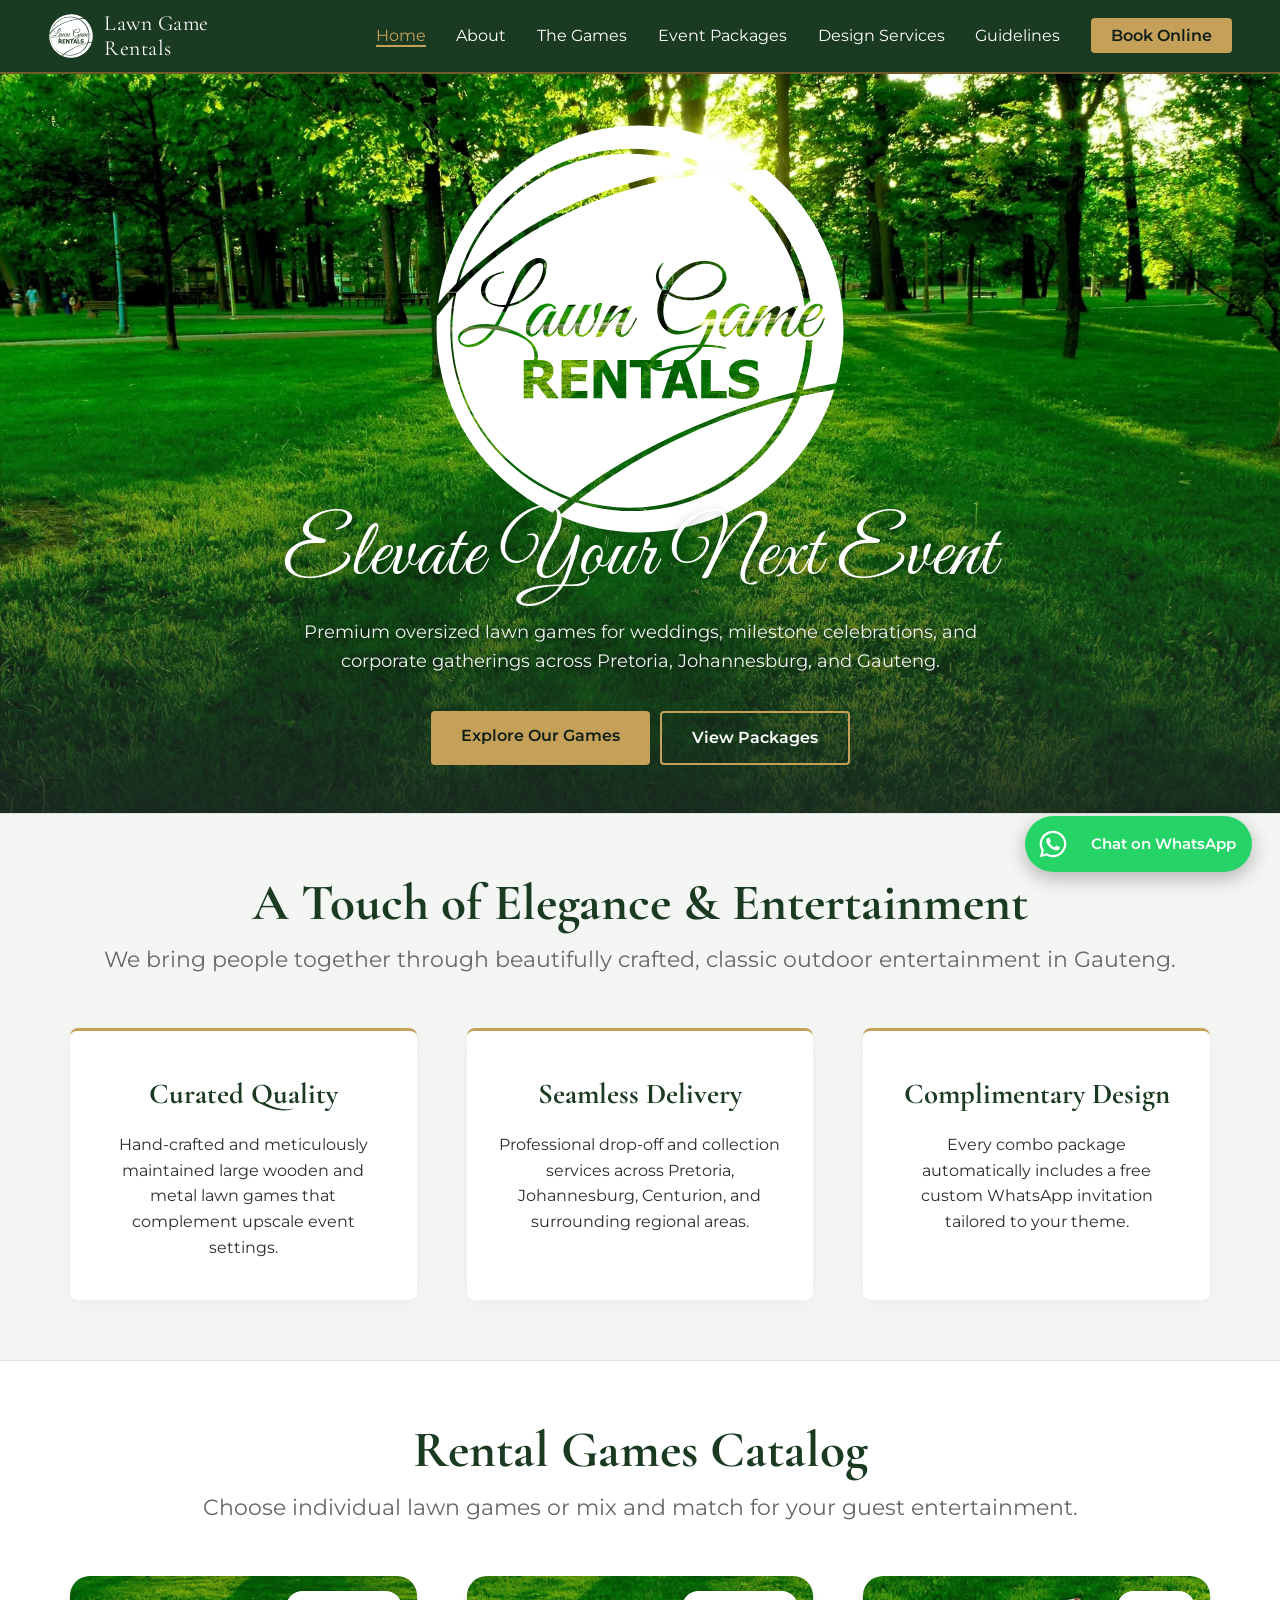
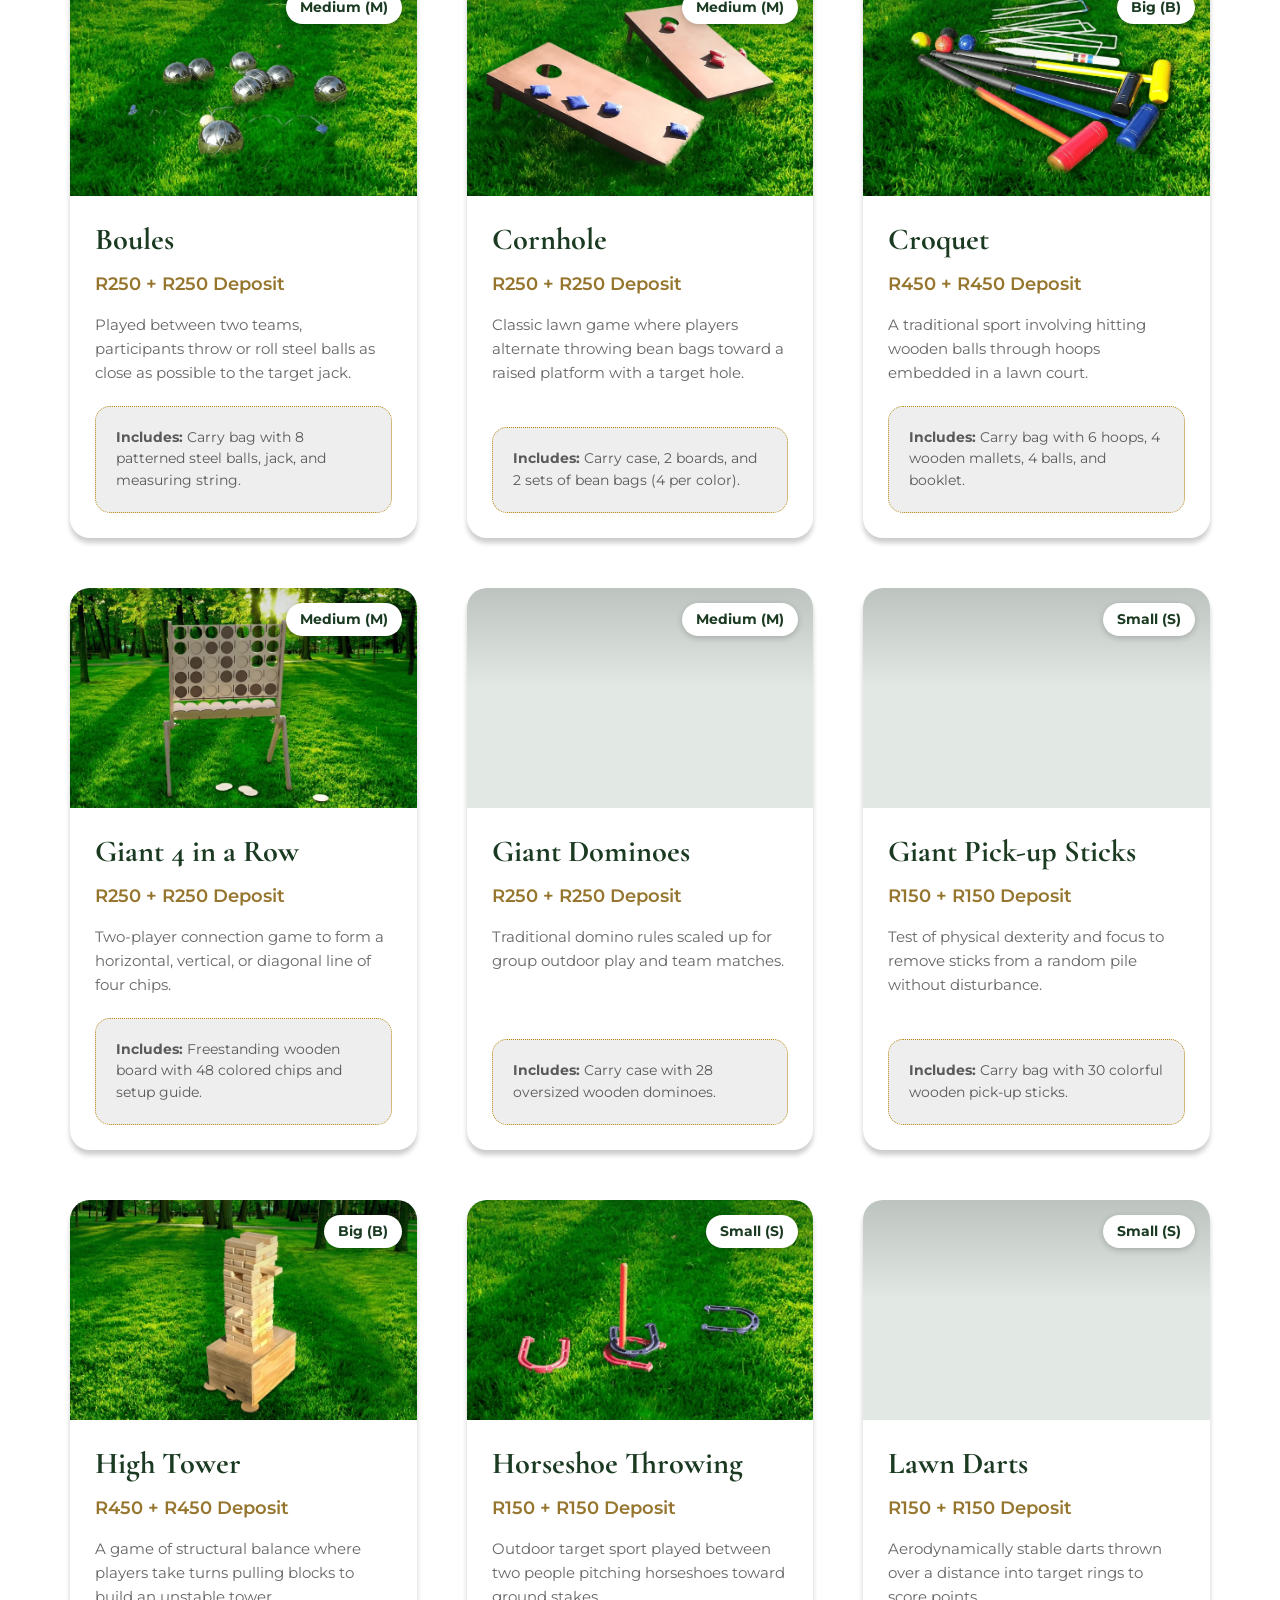
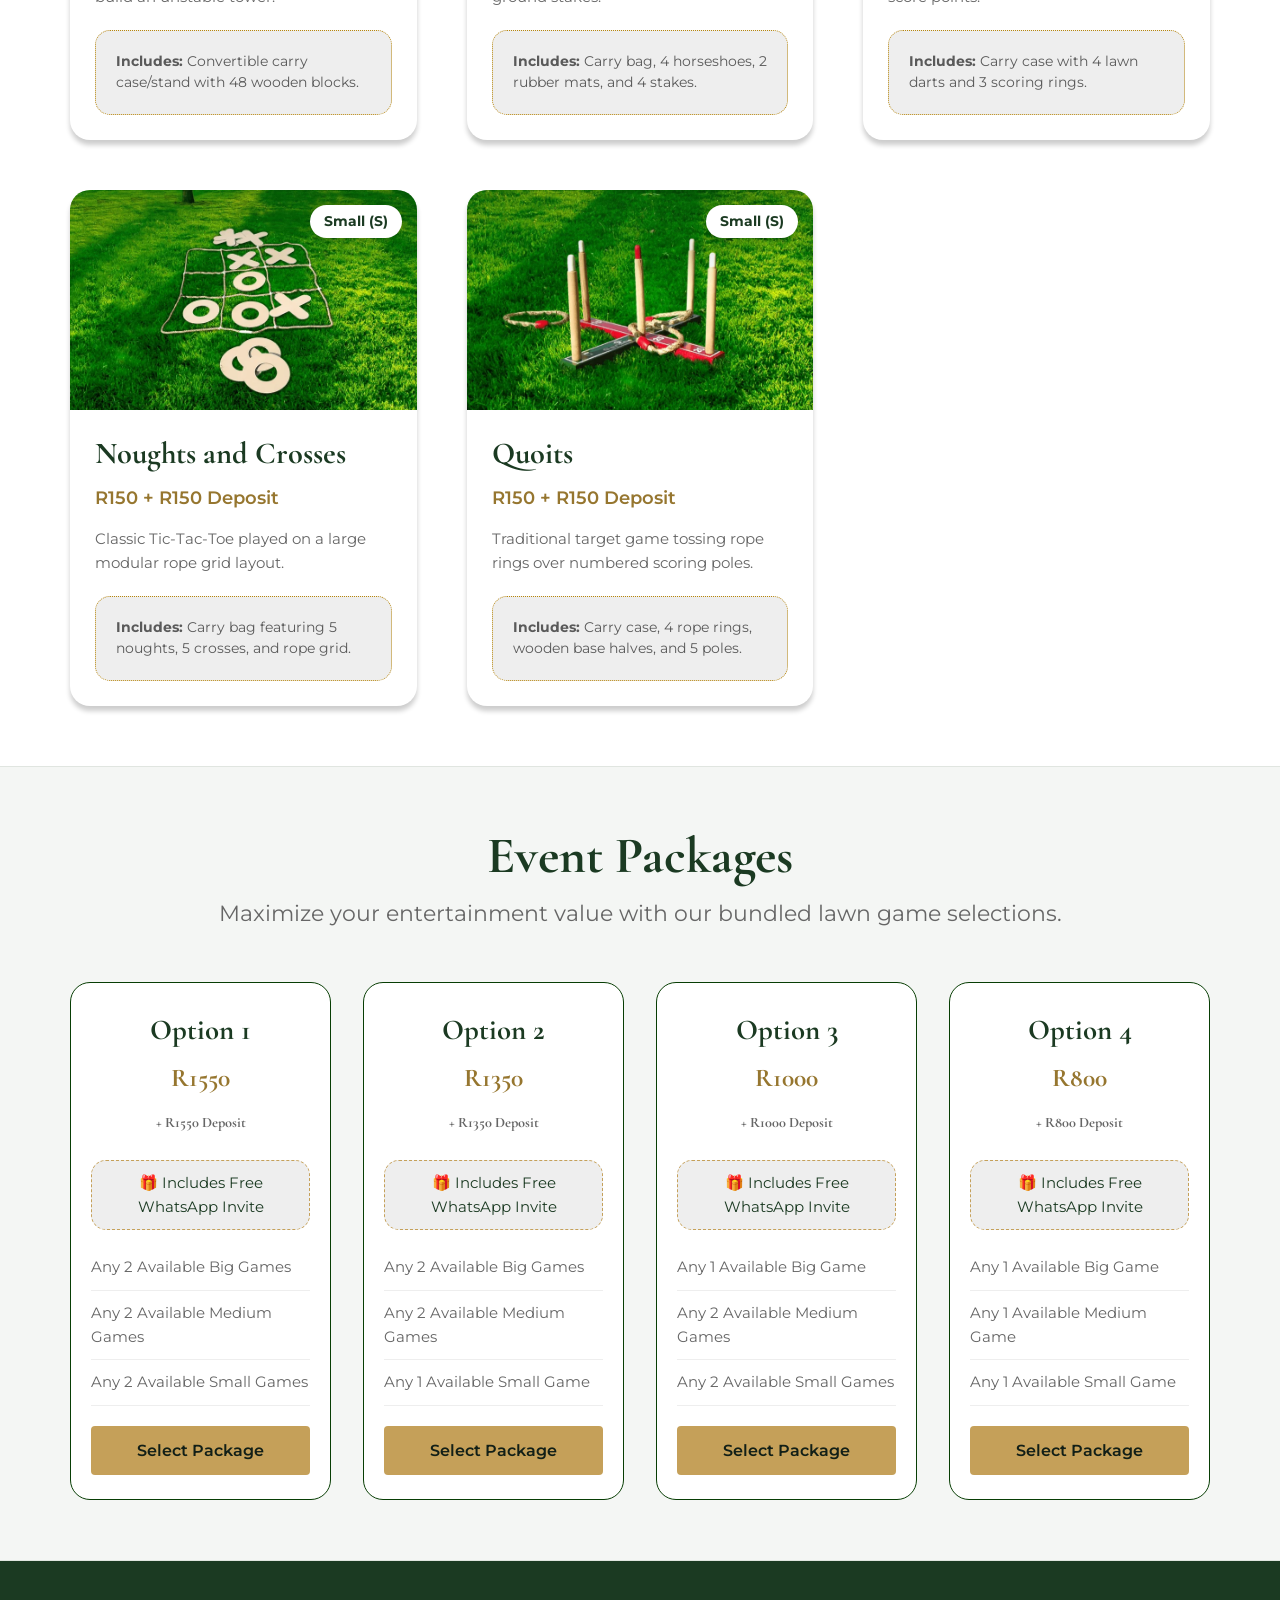
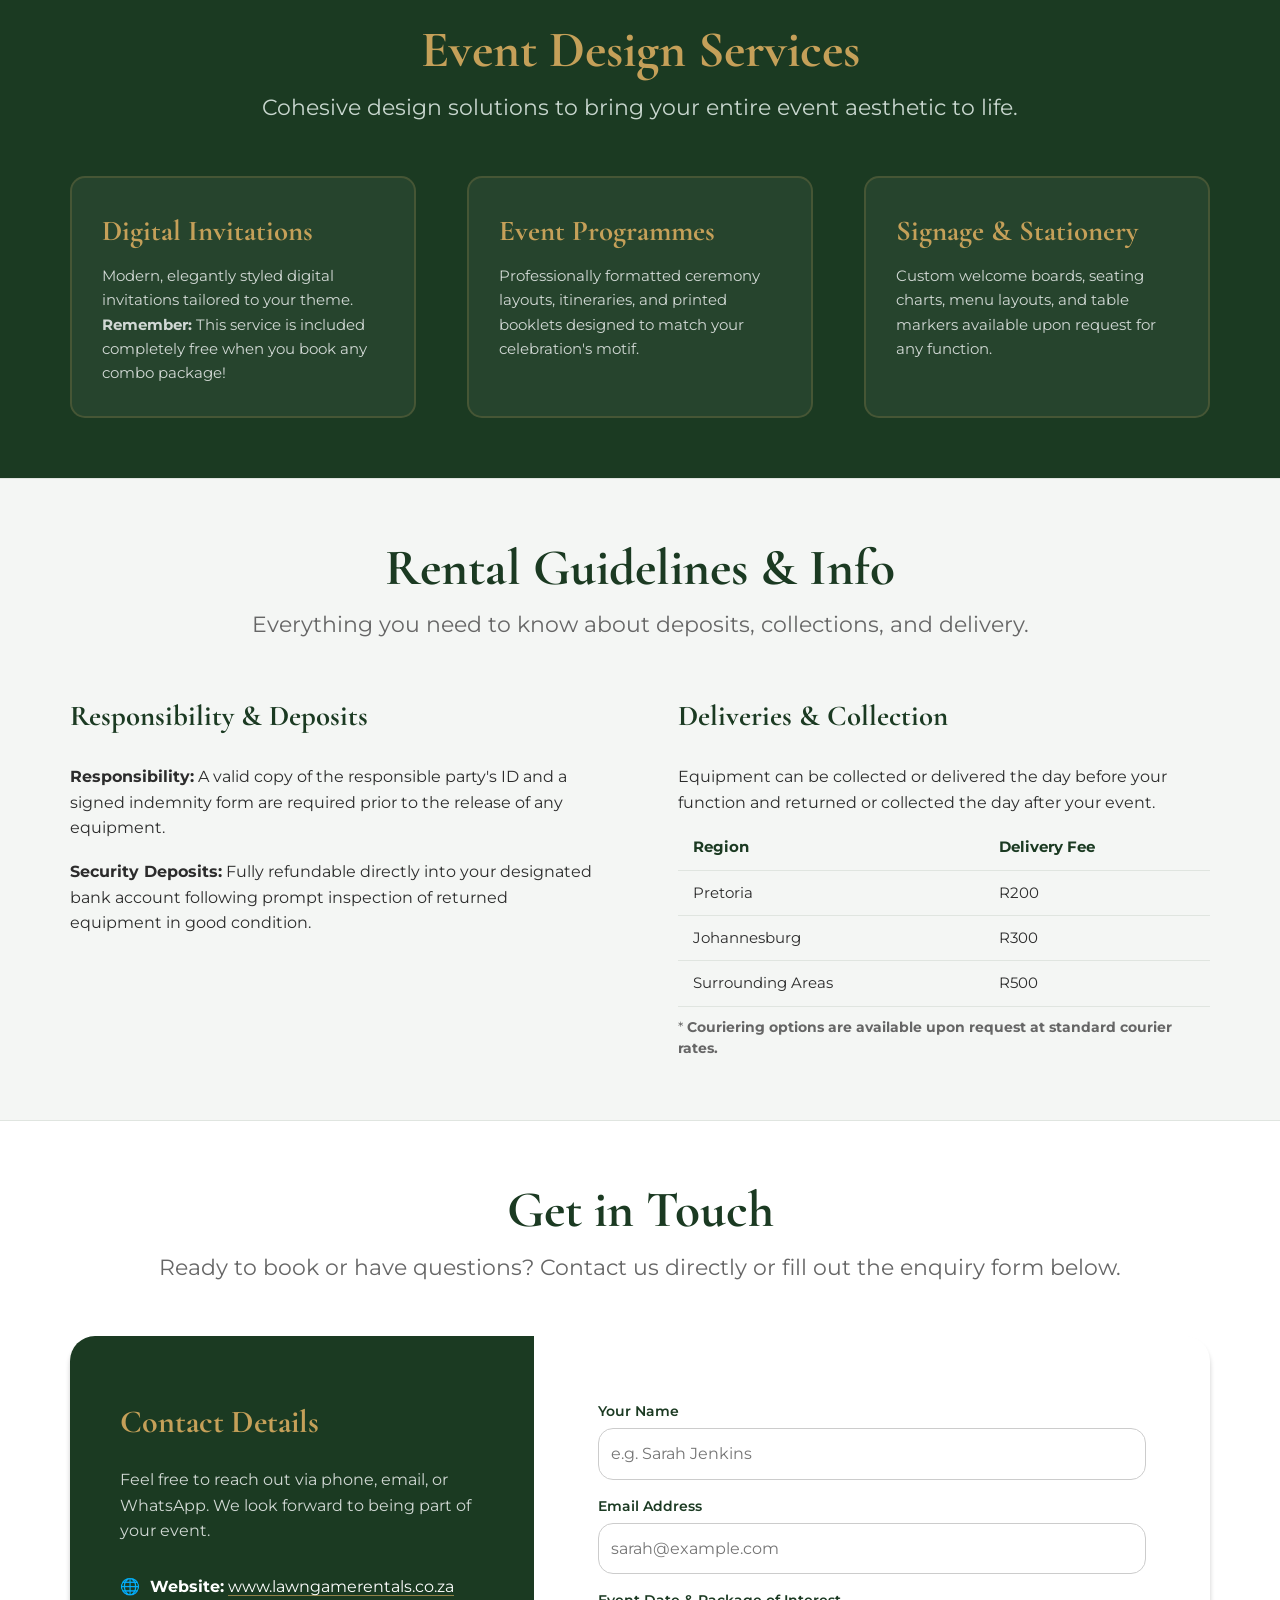
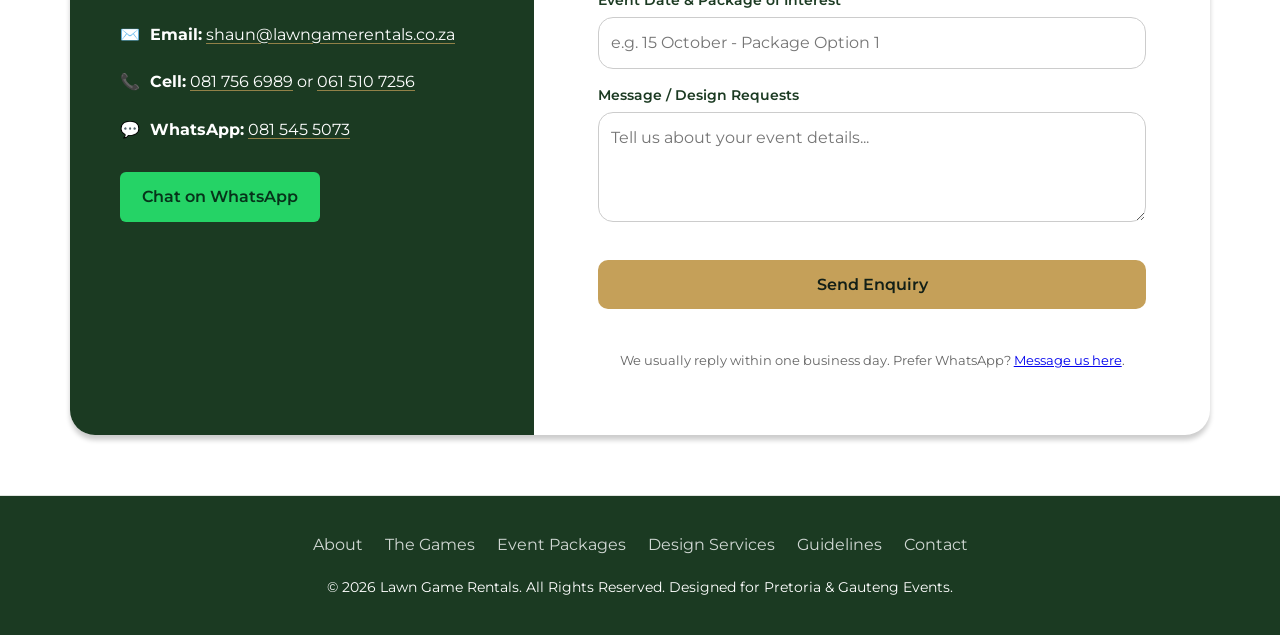
==== index.html @ 931099b4 "Add floating WhatsApp button Fixed to the bottom-right with a label on wider screens and icon-only u" ====
<!doctype html>
<html lang="en-ZA">
<head>
<meta charset="utf-8">
<meta name="viewport" content="width=device-width, initial-scale=1">
<title>Lawn Game Rentals Pretoria and Johannesburg | Giant Lawn Games for Events</title>
<meta name="description" content="Rent premium oversized lawn games, giant 4-in-a-row, cornhole, croquet and more for weddings, parties, and corporate events across Pretoria, Johannesburg, and Gauteng.">
<meta name="theme-color" content="#1B3A22">
<link rel="canonical" href="https://www.lawngamerentals.co.za/">
<link rel="icon" href="images/logolgrw.svg" type="image/svg+xml">
<link rel="apple-touch-icon" href="images/logolgrw.svg">

<!-- Social sharing -->
<meta property="og:type" content="website">
<meta property="og:site_name" content="Lawn Game Rentals">
<meta property="og:title" content="Lawn Game Rentals Pretoria &amp; Johannesburg | Giant Lawn Games for Events">
<meta property="og:description" content="Premium oversized lawn games for weddings, milestone celebrations, and corporate gatherings across Pretoria, Johannesburg, and Gauteng.">
<meta property="og:url" content="https://www.lawngamerentals.co.za/">
<meta property="og:image" content="https://www.lawngamerentals.co.za/images/bg_4.jpg">
<meta property="og:image:alt" content="Giant lawn games set up on a green lawn for an event">
<meta name="twitter:card" content="summary_large_image">

<!-- Google Analytics (GA4) -->
<link rel="preconnect" href="https://www.googletagmanager.com">
<script async src="https://www.googletagmanager.com/gtag/js?id=G-RYKGCGCEJ1"></script>
<script>
  window.dataLayer = window.dataLayer || [];
  function gtag(){ dataLayer.push(arguments); }
  gtag('js', new Date());
  gtag('config', 'G-RYKGCGCEJ1');
</script>

<!-- Google Fonts for High-End Typography -->
<link rel="preconnect" href="https://fonts.googleapis.com">
<link rel="preconnect" href="https://fonts.gstatic.com" crossorigin>
<link href="https://fonts.googleapis.com/css2?family=Cormorant+Garamond:ital,wght@0,500;0,600;0,700;1,400&family=Great+Vibes&family=Montserrat:wght@300;400;500;600&display=swap" rel="stylesheet">

<style>
  /* --- RESET --- */
  *, *::before, *::after { box-sizing: border-box; }
  html, body, h1, h2, h3, h4, p, ul, li, figure, form { margin: 0; padding: 0; }
  ul { list-style: none; }
  img, svg { display: block; max-width: 100%; }
  button, input, textarea { font: inherit; }

  :root {
    --primary-dark: #121F17;
    --forest-green: #1B3A22;
    --sage-accent: #2C4035;
    --gold-accent: #C5A059;
    --gold-hover: #D4AF37;
    --soft-grey: #EEEEEE;
    --light-bg: #F4F6F4;
    --white: #FFFFFF;
    --text-main: #2C2C2C;
    --text-muted: #666666;
    --header-h: 76px;
    --gutter: clamp(16px, 4vw, 48px);
  }

  html {
    scroll-behavior: smooth;
    /* Fallback for browsers that honour scroll-padding but not scroll-margin */
    scroll-padding-top: calc(var(--header-h) + 16px);
  }

  body {
    font-family: 'Montserrat', sans-serif;
    color: var(--text-main);
    background-color: var(--light-bg);
    line-height: 1.6;
    overflow-x: hidden;
  }

  h1, h2, h3, h4, .logo-text {
    font-family: 'Cormorant Garamond', serif;
  }

  /* Anchor targets clear the sticky header */
  section[id] { scroll-margin-top: calc(var(--header-h) + 16px); }

  :focus-visible {
    outline: 3px solid var(--gold-hover);
    outline-offset: 3px;
    border-radius: 3px;
  }

  .skip-link {
    position: absolute;
    left: 8px;
    top: -60px;
    z-index: 2000;
    background: var(--gold-accent);
    color: var(--primary-dark);
    padding: 10px 18px;
    border-radius: 0 0 6px 6px;
    font-weight: 600;
    text-decoration: none;
    transition: top 0.2s ease;
  }
  .skip-link:focus { top: 0; }

  .visually-hidden {
    position: absolute;
    width: 1px; height: 1px;
    padding: 0; margin: -1px;
    overflow: hidden;
    clip: rect(0 0 0 0);
    white-space: nowrap;
    border: 0;
  }

  /* --- HEADER & NAVIGATION --- */
  header {
    background-color: var(--forest-green);
    color: var(--white);
    padding: 0.7rem var(--gutter);
    display: flex;
    justify-content: space-between;
    align-items: center;
    gap: 20px;
    position: sticky;
    top: 0;
    z-index: 1000;
    border-bottom: 2px solid rgba(197, 125, 50, 0.5);
  }

  .brand {
    display: flex;
    align-items: center;
    gap: 10px;
    text-decoration: none;
    color: var(--white);
    flex-shrink: 0;
  }

  .brand img { height: 46px; width: auto; }

  .brand-name {
    font-family: 'Cormorant Garamond', serif;
    font-size: 1.35rem;
    line-height: 1.15;
    letter-spacing: 0.5px;
  }

  nav ul {
    display: flex;
    gap: clamp(16px, 2.4vw, 50px);
    align-items: center;
  }

  nav a {
    color: var(--white);
    text-decoration: none;
    font-size: clamp(0.95rem, 1.25vw, 1.3rem);
    font-weight: 400;
    transition: color 0.3s ease;
    white-space: nowrap;
  }

  nav a:hover { color: var(--gold-accent); }

  nav a[aria-current="true"] {
    color: var(--gold-accent);
    border-bottom: 2px solid var(--gold-accent);
  }

  .nav-cta {
    background-color: var(--gold-accent);
    color: var(--primary-dark) !important;
    padding: 8px 20px;
    border-radius: 4px;
    font-weight: 600 !important;
    transition: background 0.3s ease;
  }

  .nav-cta:hover { background-color: var(--gold-hover); }
  .nav-cta[aria-current="true"] { border-bottom: 0; }

  /* Hamburger */
  .nav-toggle {
    display: none;
    background: transparent;
    border: 1px solid rgba(255,255,255,0.35);
    border-radius: 6px;
    color: var(--white);
    width: 46px;
    height: 44px;
    align-items: center;
    justify-content: center;
    cursor: pointer;
    flex-shrink: 0;
  }

  .nav-toggle .bar {
    display: block;
    width: 22px;
    height: 2px;
    background: currentColor;
    position: relative;
    transition: background 0.2s ease;
  }

  .nav-toggle .bar::before,
  .nav-toggle .bar::after {
    content: '';
    position: absolute;
    left: 0;
    width: 22px;
    height: 2px;
    background: currentColor;
    transition: transform 0.25s ease, top 0.25s ease;
  }

  .nav-toggle .bar::before { top: -7px; }
  .nav-toggle .bar::after  { top: 7px; }

  .nav-toggle[aria-expanded="true"] .bar { background: transparent; }
  .nav-toggle[aria-expanded="true"] .bar::before { top: 0; transform: rotate(45deg); }
  .nav-toggle[aria-expanded="true"] .bar::after  { top: 0; transform: rotate(-45deg); }

  /* --- HERO SECTION --- */
  .hero {
    /* Older browsers take the first declaration; those that understand
       image-set() take the second and get the WebP. */
    background: linear-gradient(to bottom, rgba(27, 42, 34, 0) 40%, rgba(27, 42, 34, 0.9) 100%),
                url('images/bg_4.jpg') no-repeat center center/cover;
    background: linear-gradient(to bottom, rgba(27, 42, 34, 0) 40%, rgba(27, 42, 34, 0.9) 100%),
                image-set(url('images/bg_4.webp') type('image/webp'),
                          url('images/bg_4.jpg') type('image/jpeg')) no-repeat center center/cover;
    color: var(--white);
    text-align: center;
    padding: clamp(24px, 5vw, 40px) 20px clamp(36px, 5vw, 48px);
  }

  .hero-logo {
    width: min(430px, 74vw);
    height: auto;
    /* The logo art has built-in whitespace; pull the heading up only where
       there is room for it to overlap without colliding. */
    margin: 0 auto;
  }

  @media (min-width: 900px) {
    .hero-logo { margin-bottom: -34px; }
  }

  .hero h1 {
    font-family: 'Great Vibes', cursive;
    font-size: clamp(2.6rem, 8.5vw, 5rem);
    line-height: 1.15;
    margin-bottom: 15px;
    letter-spacing: 1px;
    color: #FFFFFF;
    font-weight: normal;
    text-shadow: 0 2px 10px rgba(0,0,0,0.3);
  }

  .hero p {
    font-size: clamp(1rem, 2.4vw, 1.15rem);
    max-width: 700px;
    margin: 0 auto 35px auto;
    font-weight: 400;
    color: #F0F4F1;
    text-shadow: 0 1px 6px rgba(0,0,0,0.4);
  }

  .hero-actions {
    display: flex;
    flex-wrap: wrap;
    justify-content: center;
    gap: 10px;
  }

  .btn {
    display: inline-block;
    background-color: var(--gold-accent);
    color: var(--primary-dark);
    padding: 12px 30px;
    text-decoration: none;
    font-weight: 600;
    border-radius: 4px;
    transition: all 0.3s ease;
    text-align: center;
  }

  .btn:hover {
    background-color: var(--gold-hover);
    transform: translateY(-2px);
  }

  .btn-outline {
    background-color: transparent;
    color: var(--white);
    border: 2px solid var(--gold-accent);
  }

  .btn-outline:hover {
    background-color: var(--gold-accent);
    color: var(--primary-dark);
  }

  /* --- CONTAINER & SECTIONS --- */
  .container {
    max-width: 1200px;
    margin: 0 auto;
    padding: clamp(36px, 6vw, 60px) clamp(18px, 4vw, 30px);
  }

  section { border-bottom: 1px solid #E0E5E0; }

  .section-title {
    text-align: center;
    font-size: clamp(2rem, 5.5vw, 3.2rem);
    line-height: 1.15;
    color: var(--forest-green);
    margin-bottom: 10px;
  }

  .section-subtitle {
    text-align: center;
    color: var(--text-muted);
    margin-bottom: clamp(30px, 5vw, 50px);
    font-size: clamp(1.05rem, 2.4vw, 1.4rem);
  }

  /* --- ABOUT / HIGHLIGHTS --- */
  .highlights-grid {
    display: grid;
    grid-template-columns: repeat(auto-fit, minmax(min(300px, 100%), 1fr));
    gap: clamp(24px, 4vw, 50px);
  }

  .highlight-card {
    background: var(--white);
    padding: clamp(28px, 4vw, 40px) clamp(20px, 3vw, 30px);
    border-radius: 8px;
    box-shadow: 0 4px 20px rgba(0,0,0,0.04);
    text-align: center;
    border-top: 3px solid var(--gold-accent);
  }

  .highlight-card h3 {
    font-size: clamp(1.5rem, 3.5vw, 1.8rem);
    margin-bottom: 15px;
    color: var(--forest-green);
  }

  /* --- GAMES CATALOG --- */
  .games-grid {
    display: grid;
    grid-template-columns: repeat(auto-fit, minmax(min(320px, 100%), 1fr));
    gap: clamp(24px, 4vw, 50px);
  }

  .game-card {
    background: var(--white);
    border-radius: 20px;
    overflow: hidden;
    box-shadow: 0 5px 5px rgba(2,2,2,0.2);
    display: flex;
    flex-direction: column;
    position: relative;
  }

  .game-img-placeholder {
    width: 100%;
    height: 220px;
    background-color: #E2E8E4;
    position: relative;
    overflow: hidden;
  }

  /* <picture> is inline by default, which would break the img's height:100%. */
  .game-img-placeholder picture {
    display: block;
    width: 100%;
    height: 100%;
  }

  .game-img-placeholder img {
    width: 100%;
    height: 100%;
    object-fit: cover;
  }

  .game-img-placeholder::after {
    content: '';
    position: absolute;
    inset: 0;
    background: linear-gradient(to bottom, rgba(18,31,23,0.18) 0%, rgba(18,31,23,0) 45%);
    pointer-events: none;
  }

  .size-tag {
    position: absolute;
    top: 15px;
    right: 15px;
    z-index: 2;
    background: var(--white);
    color: var(--forest-green);
    padding: 5px 14px;
    font-size: 0.9rem;
    font-weight: 700;
    border-radius: 20px;
    box-shadow: 0 2px 6px rgba(0,0,0,0.2);
  }

  .game-content {
    padding: 20px 25px 25px;
    display: flex;
    flex-direction: column;
    flex-grow: 1;
  }

  .game-content h3 {
    font-size: clamp(1.6rem, 4vw, 1.9rem);
    color: var(--forest-green);
    margin-bottom: 5px;
  }

  .game-price {
    color: #96762F;
    font-weight: 600;
    font-size: 1.1rem;
    margin-bottom: 15px;
  }

  .game-content p {
    font-size: 0.95rem;
    color: var(--text-muted);
    margin-bottom: 20px;
  }

  .game-includes {
    font-size: 0.85rem;
    background: var(--soft-grey);
    color: #5A5A5A;
    padding: 20px;
    border-radius: 15px;
    border: 1.5px dotted darkgoldenrod;
    margin-top: auto;
  }

  /* --- PACKAGES SECTION --- */
  .packages-grid {
    display: grid;
    /* Sized so all four options fit one row inside the 1200px container. */
    grid-template-columns: repeat(auto-fit, minmax(min(240px, 100%), 1fr));
    gap: clamp(20px, 2.5vw, 32px);
  }

  .package-card {
    background: var(--white);
    border: 1px solid #083E04;
    border-radius: 20px;
    padding: 24px 20px;
    text-align: center;
    transition: all 0.3s ease;
    display: flex;
    flex-direction: column;
  }

  .package-card:hover,
  .package-card:focus-within {
    border-color: var(--gold-accent);
    transform: translateY(-10px);
    box-shadow: 0 10px 30px rgba(0,0,0,0.08);
  }

  .package-card h3 {
    font-size: clamp(1.5rem, 3.5vw, 1.8rem);
    color: var(--forest-green);
    margin-bottom: 5px;
  }

  .package-price {
    font-size: 1.6rem;
    color: #96762F;
    font-weight: 700;
    margin-bottom: 20px;
    font-family: 'Cormorant Garamond', serif;
  }

  .package-card ul {
    margin-bottom: 20px;
    text-align: left;
    flex-grow: 1;
  }

  .package-card li {
    padding: 10px 0;
    border-bottom: 1px solid #EEEEEE;
    font-size: 0.95rem;
    color: var(--text-muted);
  }

  .package-bonus {
    background: #EEEEEE;
    border: 1px dashed var(--gold-accent);
    padding: 10px;
    font-size: 0.95rem;
    color: var(--forest-green);
    border-radius: 15px;
    margin-bottom: 15px;
  }

  /* --- DESIGN SERVICES SECTION --- */
  .design-section {
    background-color: var(--forest-green);
    color: var(--white);
    text-align: center;
  }

  .design-section .section-title { color: var(--gold-accent); }
  .design-section .section-subtitle { color: #C8D6CE; }

  .design-grid {
    display: grid;
    grid-template-columns: repeat(auto-fit, minmax(min(300px, 100%), 1fr));
    gap: clamp(24px, 4vw, 60px);
    text-align: left;
  }

  .design-box {
    background: rgba(255, 255, 255, 0.05);
    border: 2px solid rgba(197, 160, 89, 0.2);
    padding: clamp(22px, 3vw, 30px);
    border-radius: 15px;
  }

  .design-box h3 {
    color: var(--gold-accent);
    font-size: clamp(1.5rem, 3.5vw, 1.8rem);
    margin-bottom: 10px;
  }

  .design-box p {
    color: #D1D8D4;
    font-size: 0.95rem;
  }

  /* --- INFO & TERMS --- */
  .info-grid {
    display: grid;
    grid-template-columns: repeat(auto-fit, minmax(min(300px, 100%), 1fr));
    gap: clamp(32px, 6vw, 90px);
  }

  .info-box h3 {
    color: var(--forest-green);
    font-size: clamp(1.5rem, 3.5vw, 1.8rem);
    margin-bottom: 25px;
  }

  .info-box p + p { margin-top: 18px; }

  .table-scroll { overflow-x: auto; }

  .delivery-table {
    width: 100%;
    margin-top: 10px;
    border-collapse: collapse;
  }

  .delivery-table th, .delivery-table td {
    padding: 10px 15px;
    border-bottom: 1px solid #E0E5E0;
    text-align: left;
    font-size: 0.95rem;
  }

  .delivery-table th { color: var(--forest-green); }

  /* --- CONTACT SECTION --- */
  .contact-container {
    display: grid;
    grid-template-columns: 1.1fr 1.6fr;
    background: var(--white);
    border-radius: 25px;
    box-shadow: 0 5px 5px rgba(5,5,5,0.20);
    overflow: hidden;
  }

  .contact-info-side {
    background: var(--forest-green);
    color: var(--white);
    padding: clamp(32px, 5vw, 60px) clamp(24px, 4vw, 50px);
  }

  .contact-info-side h3 {
    font-size: clamp(1.6rem, 4vw, 2rem);
    margin-bottom: 20px;
    color: var(--gold-accent);
  }

  .contact-info-side p {
    margin-bottom: 30px;
    color: #D1D8D4;
  }

  .contact-details-list li {
    margin-bottom: 22px;
    font-size: 1rem;
    display: flex;
    align-items: baseline;
    gap: 10px;
  }

  .contact-details-list a {
    color: var(--white);
    text-decoration: underline;
    text-underline-offset: 3px;
    text-decoration-color: rgba(197, 160, 89, 0.7);
    word-break: break-word;
  }

  .contact-details-list a:hover { color: var(--gold-accent); }

  .whatsapp-cta {
    display: inline-block;
    margin-top: 8px;
    background: #25D366;
    color: #06331A;
    padding: 12px 22px;
    border-radius: 6px;
    font-weight: 600;
    text-decoration: none;
  }

  .whatsapp-cta:hover { background: #1FB855; }

  .contact-form-side { padding: clamp(28px, 5vw, 70px); }

  .form-group { margin-bottom: 15px; }

  .form-group label {
    display: block;
    font-size: 0.9rem;
    font-weight: 600;
    margin-bottom: 5px;
    color: var(--forest-green);
  }

  .form-group input, .form-group textarea {
    width: 100%;
    padding: 12px;
    border: 1px solid #CCC;
    border-radius: 15px;
    font-family: 'Montserrat', sans-serif;
    background: var(--white);
    color: var(--text-main);
  }

  .form-group textarea {
    height: 110px;
    resize: vertical;
  }

  .form-submit {
    width: 100%;
    border: none;
    cursor: pointer;
    margin-top: 15px;
    font-size: 1rem;
    border-radius: 10px;
  }

  .form-note {
    font-size: 0.82rem;
    color: var(--text-muted);
    margin-top: 12px;
    text-align: center;
  }

  .form-status {
    margin-top: 12px;
    font-size: 0.9rem;
    font-weight: 600;
    color: var(--forest-green);
    text-align: center;
    min-height: 1.2em;
  }

  .form-status.is-error { color: #A62B1F; }

  .form-status.is-success {
    background: #EAF3EC;
    border: 1px solid var(--forest-green);
    border-radius: 10px;
    padding: 12px;
  }

  .form-submit[aria-disabled="true"] {
    opacity: 0.6;
    cursor: progress;
  }

  /* Honeypot: off-screen rather than display:none, which some bots skip. */
  .hp-field {
    position: absolute;
    left: -9999px;
    width: 1px;
    height: 1px;
    overflow: hidden;
  }

  /* --- FOOTER --- */
  footer {
    background: #1B3A22;
    color: #FFFFFF;
    text-align: center;
    padding: 36px 20px;
    font-size: 0.9rem;
  }

  .footer-links {
    display: flex;
    flex-wrap: wrap;
    justify-content: center;
    gap: 8px 22px;
    margin-bottom: 18px;
  }

  .footer-links a {
    color: #D1D8D4;
    text-decoration: none;
  }

  .footer-links a:hover { color: var(--gold-accent); }

  /* --- FLOATING WHATSAPP BUTTON --- */
  .wa-float {
    position: fixed;
    right: clamp(16px, 3vw, 28px);
    /* Clear the iPhone home indicator. */
    bottom: calc(clamp(16px, 3vw, 28px) + env(safe-area-inset-bottom, 0px));
    z-index: 900;                       /* below the sticky header (1000) */
    display: flex;
    align-items: center;
    gap: 10px;
    height: 56px;
    padding: 0 16px 0 0;
    background: #25D366;
    color: #FFFFFF;
    border-radius: 999px;
    text-decoration: none;
    font-weight: 600;
    font-size: 0.95rem;
    box-shadow: 0 6px 20px rgba(0, 0, 0, 0.28);
    transition: transform 0.2s ease, box-shadow 0.2s ease, background 0.2s ease;
  }

  .wa-float:hover,
  .wa-float:focus-visible {
    background: #1FB855;
    transform: translateY(-2px);
    box-shadow: 0 10px 26px rgba(0, 0, 0, 0.32);
  }

  .wa-float svg {
    width: 56px;
    height: 56px;
    padding: 12px;
    flex-shrink: 0;
  }

  .wa-float span { white-space: nowrap; }

  /* Icon only on small screens so it never crowds the content. */
  @media (max-width: 600px) {
    .wa-float { padding-right: 0; }
    .wa-float span { display: none; }
  }

  @media print { .wa-float { display: none; } }

  /* Give the footer room so its last line isn't permanently under the button. */
  @media (max-width: 600px) {
    footer { padding-bottom: calc(36px + 56px + env(safe-area-inset-bottom, 0px)); }
  }

  /* --- RESPONSIVE --- */
  @media (max-width: 1024px) {
    .nav-toggle { display: inline-flex; }

    #primary-nav {
      position: absolute;
      top: 100%;
      left: 0;
      right: 0;
      background: var(--forest-green);
      border-top: 1px solid rgba(197, 160, 89, 0.3);
      box-shadow: 0 14px 26px rgba(0,0,0,0.28);
      max-height: calc(100vh - var(--header-h));
      overflow-y: auto;
      display: none;
    }

    #primary-nav.is-open { display: block; }

    #primary-nav ul {
      flex-direction: column;
      align-items: stretch;
      gap: 0;
      padding: 6px 0 18px;
    }

    #primary-nav li { border-bottom: 1px solid rgba(255,255,255,0.09); }
    #primary-nav li:last-child { border-bottom: 0; }

    #primary-nav a {
      display: block;
      padding: 15px var(--gutter);
      font-size: 1.05rem;
    }

    #primary-nav a[aria-current="true"] {
      border-bottom: 0;
      background: rgba(197, 160, 89, 0.12);
    }

    #primary-nav .nav-cta {
      margin: 14px var(--gutter) 0;
      text-align: center;
      border-radius: 6px;
    }
  }

  @media (max-width: 768px) {
    .contact-container { grid-template-columns: 1fr; }
    .hero-actions .btn { flex: 1 1 220px; }
  }

  @media (prefers-reduced-motion: reduce) {
    html { scroll-behavior: auto; }
    *, *::before, *::after {
      animation-duration: 0.01ms !important;
      transition-duration: 0.01ms !important;
    }
    .btn:hover, .package-card:hover { transform: none; }
  }
</style>
</head>
<body>

  <a class="skip-link" href="#main">Skip to main content</a>

  <!-- HEADER -->
  <header>
    <a class="brand" href="#home" aria-label="Lawn Game Rentals — home">
      <img src="images/logolgrw.svg" alt="" width="46" height="46">
      <span class="brand-name">Lawn Game<br>Rentals</span>
    </a>

    <button class="nav-toggle" type="button" aria-expanded="false" aria-controls="primary-nav">
      <span class="bar" aria-hidden="true"></span>
      <span class="visually-hidden">Menu</span>
    </button>

    <nav id="primary-nav" aria-label="Main">
      <ul>
        <li><a href="#home">Home</a></li>
        <li><a href="#about">About</a></li>
        <li><a href="#games">The Games</a></li>
        <li><a href="#packages">Event Packages</a></li>
        <li><a href="#design">Design Services</a></li>
        <li><a href="#info">Guidelines</a></li>
        <li><a href="#contact" class="nav-cta">Book Online</a></li>
      </ul>
    </nav>
  </header>

  <main id="main">

  <!-- HERO SECTION -->
  <section id="home" class="hero">
    <img class="hero-logo" src="images/logolgrw.svg" alt="Lawn Game Rentals Pretoria logo" width="430" height="430" fetchpriority="high">
    <h1>Elevate Your Next Event</h1>
    <p>Premium oversized lawn games for weddings, milestone celebrations, and corporate gatherings across Pretoria, Johannesburg, and Gauteng.</p>
    <div class="hero-actions">
      <a href="#games" class="btn">Explore Our Games</a>
      <a href="#packages" class="btn btn-outline">View Packages</a>
    </div>
  </section>

  <!-- ABOUT SECTION -->
  <section id="about">
    <div class="container">
      <h2 class="section-title">A Touch of Elegance &amp; Entertainment</h2>
      <p class="section-subtitle">We bring people together through beautifully crafted, classic outdoor entertainment in Gauteng.</p>

      <div class="highlights-grid">
        <div class="highlight-card">
          <h3>Curated Quality</h3>
          <p>Hand-crafted and meticulously maintained large wooden and metal lawn games that complement upscale event settings.</p>
        </div>
        <div class="highlight-card">
          <h3>Seamless Delivery</h3>
          <p>Professional drop-off and collection services across Pretoria, Johannesburg, Centurion, and surrounding regional areas.</p>
        </div>
        <div class="highlight-card">
          <h3>Complimentary Design</h3>
          <p>Every combo package automatically includes a free custom WhatsApp invitation tailored to your theme.</p>
        </div>
      </div>
    </div>
  </section>

  <!-- GAMES CATALOG -->
  <section id="games" style="background-color: #FFFFFF;">
    <div class="container">
      <h2 class="section-title">Rental Games Catalog</h2>
      <p class="section-subtitle">Choose individual lawn games or mix and match for your guest entertainment.</p>

      <div class="games-grid">

        <!-- Game 1: Boules -->
        <div class="game-card">
          <div class="game-img-placeholder">
            <span class="size-tag">Medium (M)</span>
            <picture>
              <source srcset="images/boules_1.webp" type="image/webp">
              <img src="images/boules_1.png" alt="Boules steel balls lawn game rental" width="800" height="501" loading="lazy" decoding="async">
            </picture>
          </div>
          <div class="game-content">
            <h3>Boules</h3>
            <div class="game-price">R250 + R250 Deposit</div>
            <p>Played between two teams, participants throw or roll steel balls as close as possible to the target jack.</p>
            <div class="game-includes"><strong>Includes:</strong> Carry bag with 8 patterned steel balls, jack, and measuring string.</div>
          </div>
        </div>

        <!-- Game 2: Cornhole -->
        <div class="game-card">
          <div class="game-img-placeholder">
            <span class="size-tag">Medium (M)</span>
            <picture>
              <source srcset="images/cornhole_2.webp" type="image/webp">
              <img src="images/cornhole_2.png" alt="Cornhole board bean bag lawn game rental" width="800" height="515" loading="lazy" decoding="async">
            </picture>
          </div>
          <div class="game-content">
            <h3>Cornhole</h3>
            <div class="game-price">R250 + R250 Deposit</div>
            <p>Classic lawn game where players alternate throwing bean bags toward a raised platform with a target hole.</p>
            <div class="game-includes"><strong>Includes:</strong> Carry case, 2 boards, and 2 sets of bean bags (4 per color).</div>
          </div>
        </div>

        <!-- Game 3: Croquet -->
        <div class="game-card">
          <div class="game-img-placeholder">
            <span class="size-tag">Big (B)</span>
            <picture>
              <source srcset="images/croquet_3.webp" type="image/webp">
              <img src="images/croquet_3.png" alt="Croquet lawn game set rental" width="800" height="521" loading="lazy" decoding="async">
            </picture>
          </div>
          <div class="game-content">
            <h3>Croquet</h3>
            <div class="game-price">R450 + R450 Deposit</div>
            <p>A traditional sport involving hitting wooden balls through hoops embedded in a lawn court.</p>
            <div class="game-includes"><strong>Includes:</strong> Carry bag with 6 hoops, 4 wooden mallets, 4 balls, and booklet.</div>
          </div>
        </div>

        <!-- Game 4: Giant 4 in a Row -->
        <div class="game-card">
          <div class="game-img-placeholder">
            <span class="size-tag">Medium (M)</span>
            <picture>
              <source srcset="images/giant4inarow_4.webp" type="image/webp">
              <img src="images/giant4inarow_4.png" alt="Giant 4 in a Row connection game rental" width="800" height="507" loading="lazy" decoding="async">
            </picture>
          </div>
          <div class="game-content">
            <h3>Giant 4 in a Row</h3>
            <div class="game-price">R250 + R250 Deposit</div>
            <p>Two-player connection game to form a horizontal, vertical, or diagonal line of four chips.</p>
            <div class="game-includes"><strong>Includes:</strong> Freestanding wooden board with 48 colored chips and setup guide.</div>
          </div>
        </div>

        <!-- Game 5: Giant Dominoes -->
        <div class="game-card">
          <div class="game-img-placeholder">
            <span class="size-tag">Medium (M)</span>
            <picture>
              <source srcset="images/giantdominoes_5.webp" type="image/webp">
              <img src="images/giantdominoes_5.png" alt="Giant wooden dominoes rental" width="800" height="614" loading="lazy" decoding="async">
            </picture>
          </div>
          <div class="game-content">
            <h3>Giant Dominoes</h3>
            <div class="game-price">R250 + R250 Deposit</div>
            <p>Traditional domino rules scaled up for group outdoor play and team matches.</p>
            <div class="game-includes"><strong>Includes:</strong> Carry case with 28 oversized wooden dominoes.</div>
          </div>
        </div>

        <!-- Game 6: Giant Pick-up Sticks -->
        <div class="game-card">
          <div class="game-img-placeholder">
            <span class="size-tag">Small (S)</span>
            <picture>
              <source srcset="images/giantpickupsticks_6.webp" type="image/webp">
              <img src="images/giantpickupsticks_6.png" alt="Giant pick-up sticks lawn game" width="800" height="492" loading="lazy" decoding="async">
            </picture>
          </div>
          <div class="game-content">
            <h3>Giant Pick-up Sticks</h3>
            <div class="game-price">R150 + R150 Deposit</div>
            <p>Test of physical dexterity and focus to remove sticks from a random pile without disturbance.</p>
            <div class="game-includes"><strong>Includes:</strong> Carry bag with 30 colorful wooden pick-up sticks.</div>
          </div>
        </div>

        <!-- Game 7: High Tower -->
        <div class="game-card">
          <div class="game-img-placeholder">
            <span class="size-tag">Big (B)</span>
            <picture>
              <source srcset="images/hightower_7.webp" type="image/webp">
              <img src="images/hightower_7.png" alt="High Tower wooden stacking game rental" width="800" height="542" loading="lazy" decoding="async">
            </picture>
          </div>
          <div class="game-content">
            <h3>High Tower</h3>
            <div class="game-price">R450 + R450 Deposit</div>
            <p>A game of structural balance where players take turns pulling blocks to build an unstable tower.</p>
            <div class="game-includes"><strong>Includes:</strong> Convertible carry case/stand with 48 wooden blocks.</div>
          </div>
        </div>

        <!-- Game 8: Horseshoe Throwing -->
        <div class="game-card">
          <div class="game-img-placeholder">
            <span class="size-tag">Small (S)</span>
            <picture>
              <source srcset="images/horseshoetrow_8.webp" type="image/webp">
              <img src="images/horseshoetrow_8.png" alt="Horseshoe throwing target sport rental" width="800" height="555" loading="lazy" decoding="async">
            </picture>
          </div>
          <div class="game-content">
            <h3>Horseshoe Throwing</h3>
            <div class="game-price">R150 + R150 Deposit</div>
            <p>Outdoor target sport played between two people pitching horseshoes toward ground stakes.</p>
            <div class="game-includes"><strong>Includes:</strong> Carry bag, 4 horseshoes, 2 rubber mats, and 4 stakes.</div>
          </div>
        </div>

        <!-- Game 9: Lawn Darts -->
        <div class="game-card">
          <div class="game-img-placeholder">
            <span class="size-tag">Small (S)</span>
            <picture>
              <source srcset="images/lawndarts_9.webp" type="image/webp">
              <img src="images/lawndarts_9.png" alt="Lawn Darts outdoor game rental" width="800" height="569" loading="lazy" decoding="async">
            </picture>
          </div>
          <div class="game-content">
            <h3>Lawn Darts</h3>
            <div class="game-price">R150 + R150 Deposit</div>
            <p>Aerodynamically stable darts thrown over a distance into target rings to score points.</p>
            <div class="game-includes"><strong>Includes:</strong> Carry case with 4 lawn darts and 3 scoring rings.</div>
          </div>
        </div>

        <!-- Game 10: Noughts and Crosses -->
        <div class="game-card">
          <div class="game-img-placeholder">
            <span class="size-tag">Small (S)</span>
            <picture>
              <source srcset="images/noughtsandcrosses_10.webp" type="image/webp">
              <img src="images/noughtsandcrosses_10.png" alt="Noughts and Crosses tic-tac-toe lawn game" width="800" height="489" loading="lazy" decoding="async">
            </picture>
          </div>
          <div class="game-content">
            <h3>Noughts and Crosses</h3>
            <div class="game-price">R150 + R150 Deposit</div>
            <p>Classic Tic-Tac-Toe played on a large modular rope grid layout.</p>
            <div class="game-includes"><strong>Includes:</strong> Carry bag featuring 5 noughts, 5 crosses, and rope grid.</div>
          </div>
        </div>

        <!-- Game 11: Quoits -->
        <div class="game-card">
          <div class="game-img-placeholder">
            <span class="size-tag">Small (S)</span>
            <picture>
              <source srcset="images/quoits_11.webp" type="image/webp">
              <img src="images/quoits_11.png" alt="Quoits ring tossing game rental" width="800" height="611" loading="lazy" decoding="async">
            </picture>
          </div>
          <div class="game-content">
            <h3>Quoits</h3>
            <div class="game-price">R150 + R150 Deposit</div>
            <p>Traditional target game tossing rope rings over numbered scoring poles.</p>
            <div class="game-includes"><strong>Includes:</strong> Carry case, 4 rope rings, wooden base halves, and 5 poles.</div>
          </div>
        </div>

      </div>
    </div>
  </section>

  <!-- PACKAGES SECTION -->
  <section id="packages">
    <div class="container">
      <h2 class="section-title">Event Packages</h2>
      <p class="section-subtitle">Maximize your entertainment value with our bundled lawn game selections.</p>

      <div class="packages-grid">

        <!-- Option 1 -->
        <div class="package-card">
          <h3>Option 1</h3>
          <div class="package-price">R1550 <br><span style="font-size:0.9rem; color:#666;">+ R1550 Deposit</span></div>
          <div class="package-bonus"><span aria-hidden="true">🎁</span> Includes Free WhatsApp Invite</div>
          <ul>
            <li>Any 2 Available Big Games</li>
            <li>Any 2 Available Medium Games</li>
            <li>Any 2 Available Small Games</li>
          </ul>
          <a href="#contact" class="btn" data-package="Option 1 (R1550)">Select Package</a>
        </div>

        <!-- Option 2 -->
        <div class="package-card">
          <h3>Option 2</h3>
          <div class="package-price">R1350 <br><span style="font-size:0.9rem; color:#666;">+ R1350 Deposit</span></div>
          <div class="package-bonus"><span aria-hidden="true">🎁</span> Includes Free WhatsApp Invite</div>
          <ul>
            <li>Any 2 Available Big Games</li>
            <li>Any 2 Available Medium Games</li>
            <li>Any 1 Available Small Game</li>
          </ul>
          <a href="#contact" class="btn" data-package="Option 2 (R1350)">Select Package</a>
        </div>

        <!-- Option 3 -->
        <div class="package-card">
          <h3>Option 3</h3>
          <div class="package-price">R1000 <br><span style="font-size:0.9rem; color:#666;">+ R1000 Deposit</span></div>
          <div class="package-bonus"><span aria-hidden="true">🎁</span> Includes Free WhatsApp Invite</div>
          <ul>
            <li>Any 1 Available Big Game</li>
            <li>Any 2 Available Medium Games</li>
            <li>Any 2 Available Small Games</li>
          </ul>
          <a href="#contact" class="btn" data-package="Option 3 (R1000)">Select Package</a>
        </div>

        <!-- Option 4 -->
        <div class="package-card">
          <h3>Option 4</h3>
          <div class="package-price">R800 <br><span style="font-size:0.9rem; color:#666;">+ R800 Deposit</span></div>
          <div class="package-bonus"><span aria-hidden="true">🎁</span> Includes Free WhatsApp Invite</div>
          <ul>
            <li>Any 1 Available Big Game</li>
            <li>Any 1 Available Medium Game</li>
            <li>Any 1 Available Small Game</li>
          </ul>
          <a href="#contact" class="btn" data-package="Option 4 (R800)">Select Package</a>
        </div>

      </div>
    </div>
  </section>

  <!-- DESIGN SERVICES SECTION -->
  <section id="design" class="design-section">
    <div class="container">
      <h2 class="section-title">Event Design Services</h2>
      <p class="section-subtitle">Cohesive design solutions to bring your entire event aesthetic to life.</p>

      <div class="design-grid">
        <div class="design-box">
          <h3>Digital Invitations</h3>
          <p>Modern, elegantly styled digital invitations tailored to your theme. <strong>Remember:</strong> This service is included completely free when you book any combo package!</p>
        </div>
        <div class="design-box">
          <h3>Event Programmes</h3>
          <p>Professionally formatted ceremony layouts, itineraries, and printed booklets designed to match your celebration's motif.</p>
        </div>
        <div class="design-box">
          <h3>Signage &amp; Stationery</h3>
          <p>Custom welcome boards, seating charts, menu layouts, and table markers available upon request for any function.</p>
        </div>
      </div>
    </div>
  </section>

  <!-- GUIDELINES & TERMS -->
  <section id="info">
    <div class="container">
      <h2 class="section-title">Rental Guidelines &amp; Info</h2>
      <p class="section-subtitle">Everything you need to know about deposits, collections, and delivery.</p>

      <div class="info-grid">
        <div class="info-box">
          <h3>Responsibility &amp; Deposits</h3>
          <p><strong>Responsibility:</strong> A valid copy of the responsible party's ID and a signed indemnity form are required prior to the release of any equipment.</p>
          <p><strong>Security Deposits:</strong> Fully refundable directly into your designated bank account following prompt inspection of returned equipment in good condition.</p>
        </div>

        <div class="info-box">
          <h3>Deliveries &amp; Collection</h3>
          <p>Equipment can be collected or delivered the day before your function and returned or collected the day after your event.</p>

          <div class="table-scroll">
            <table class="delivery-table">
              <caption class="visually-hidden">Delivery fees by region</caption>
              <thead>
                <tr>
                  <th scope="col">Region</th>
                  <th scope="col">Delivery Fee</th>
                </tr>
              </thead>
              <tbody>
                <tr>
                  <td>Pretoria</td>
                  <td>R200</td>
                </tr>
                <tr>
                  <td>Johannesburg</td>
                  <td>R300</td>
                </tr>
                <tr>
                  <td>Surrounding Areas</td>
                  <td>R500</td>
                </tr>
              </tbody>
            </table>
          </div>
          <p style="font-size: 0.85rem; margin-top: 10px; color: var(--text-muted);">* <strong>Couriering options are available upon request at standard courier rates.</strong></p>
        </div>
      </div>
    </div>
  </section>

  <!-- CONTACT SECTION -->
  <section id="contact" style="background-color: #FFFFFF;">
    <div class="container">
      <h2 class="section-title">Get in Touch</h2>
      <p class="section-subtitle">Ready to book or have questions? Contact us directly or fill out the enquiry form below.</p>

      <div class="contact-container">
        <div class="contact-info-side">
          <h3>Contact Details</h3>
          <p>Feel free to reach out via phone, email, or WhatsApp. We look forward to being part of your event.</p>

          <ul class="contact-details-list">
            <li><span aria-hidden="true">🌐</span> <span><strong>Website:</strong> <a href="https://www.lawngamerentals.co.za">www.lawngamerentals.co.za</a></span></li>
            <li><span aria-hidden="true">✉️</span> <span><strong>Email:</strong> <a href="mailto:shaun@lawngamerentals.co.za">shaun@lawngamerentals.co.za</a></span></li>
            <li><span aria-hidden="true">📞</span> <span><strong>Cell:</strong> <a href="tel:+27817566989">081 756 6989</a> or <a href="tel:+27615107256">061 510 7256</a></span></li>
            <li><span aria-hidden="true">💬</span> <span><strong>WhatsApp:</strong> <a href="https://wa.me/27815455073">081 545 5073</a></span></li>
          </ul>

          <a class="whatsapp-cta" href="https://wa.me/27815455073?text=Hi%20Lawn%20Game%20Rentals%2C%20I%27d%20like%20to%20enquire%20about%20a%20booking." target="_blank" rel="noopener">Chat on WhatsApp</a>
        </div>

        <div class="contact-form-side">
          <form id="enquiry-form" action="https://formspree.io/f/mdeoybeb" method="POST" novalidate>
            <div class="form-group">
              <label for="name">Your Name</label>
              <input id="name" name="name" type="text" autocomplete="name" placeholder="e.g. Sarah Jenkins" required>
            </div>
            <div class="form-group">
              <label for="email">Email Address</label>
              <input id="email" name="email" type="email" autocomplete="email" placeholder="sarah@example.com" required>
            </div>
            <div class="form-group">
              <label for="event">Event Date &amp; Package of Interest</label>
              <input id="event" name="event" type="text" placeholder="e.g. 15 October - Package Option 1">
            </div>
            <div class="form-group">
              <label for="message">Message / Design Requests</label>
              <textarea id="message" name="message" placeholder="Tell us about your event details..."></textarea>
            </div>
            <!-- Spam trap: hidden from people, tempting to bots. -->
            <div class="hp-field" aria-hidden="true">
              <label for="company">Company (leave blank)</label>
              <input id="company" name="_gotcha" type="text" tabindex="-1" autocomplete="off">
            </div>
            <button type="submit" class="btn form-submit">Send Enquiry</button>
            <p class="form-status" role="status" aria-live="polite"></p>
            <p class="form-note">We usually reply within one business day. Prefer WhatsApp? <a href="https://wa.me/27815455073">Message us here</a>.</p>
          </form>
        </div>
      </div>
    </div>
  </section>

  </main>

  <!-- FLOATING WHATSAPP -->
  <a class="wa-float"
     href="https://wa.me/27815455073?text=Hi%20Lawn%20Game%20Rentals%2C%20I%27d%20like%20to%20enquire%20about%20a%20booking."
     target="_blank" rel="noopener"
     aria-label="Chat with us on WhatsApp"
     data-placement="floating">
    <svg viewBox="0 0 32 32" aria-hidden="true" focusable="false">
      <path fill="currentColor" d="M16 2.67A13.28 13.28 0 0 0 4.6 22.66L2.67 29.33l6.84-1.79A13.28 13.28 0 1 0 16 2.67Zm0 24.3a11.03 11.03 0 0 1-5.62-1.54l-.4-.24-4.06 1.06 1.09-3.96-.27-.41A11.02 11.02 0 1 1 16 26.97Zm6.05-8.25c-.33-.17-1.96-.97-2.27-1.08-.3-.11-.52-.17-.75.17-.22.33-.86 1.08-1.05 1.3-.19.22-.39.25-.72.08-.33-.16-1.4-.51-2.66-1.64a9.94 9.94 0 0 1-1.84-2.29c-.19-.33-.02-.51.15-.68.15-.15.33-.39.5-.58.16-.19.22-.33.33-.55.11-.22.05-.41-.03-.58-.08-.17-.75-1.8-1.02-2.47-.27-.65-.55-.56-.75-.57h-.64c-.22 0-.58.08-.88.41-.3.33-1.16 1.13-1.16 2.76s1.19 3.21 1.35 3.43c.17.22 2.34 3.57 5.66 5 .79.34 1.41.55 1.89.7.8.25 1.52.22 2.09.13.64-.1 1.96-.8 2.24-1.58.28-.77.28-1.44.19-1.58-.08-.14-.3-.22-.63-.39Z"/>
    </svg>
    <span>Chat on WhatsApp</span>
  </a>

  <!-- FOOTER -->
  <footer>
    <nav class="footer-links" aria-label="Footer">
      <a href="#about">About</a>
      <a href="#games">The Games</a>
      <a href="#packages">Event Packages</a>
      <a href="#design">Design Services</a>
      <a href="#info">Guidelines</a>
      <a href="#contact">Contact</a>
    </nav>
    <p>&copy; <span id="year">2026</span> Lawn Game Rentals. All Rights Reserved. Designed for Pretoria &amp; Gauteng Events.</p>
  </footer>

<script type="application/ld+json">
{
  "@context": "https://schema.org",
  "@type": "LocalBusiness",
  "name": "Lawn Game Rentals",
  "description": "Premium oversized lawn game rentals for weddings, parties and corporate events across Pretoria, Johannesburg and Gauteng.",
  "url": "https://www.lawngamerentals.co.za/",
  "email": "shaun@lawngamerentals.co.za",
  "telephone": "+27817566989",
  "image": "https://www.lawngamerentals.co.za/images/bg_4.jpg",
  "priceRange": "R150 - R1550",
  "areaServed": [
    { "@type": "City", "name": "Pretoria" },
    { "@type": "City", "name": "Johannesburg" },
    { "@type": "City", "name": "Centurion" },
    { "@type": "AdministrativeArea", "name": "Gauteng" }
  ],
  "address": {
    "@type": "PostalAddress",
    "addressRegion": "Gauteng",
    "addressCountry": "ZA"
  }
}
</script>

<script>
(function () {
  'use strict';

  var header = document.querySelector('header');
  var toggle = document.querySelector('.nav-toggle');
  var nav = document.getElementById('primary-nav');
  var navLinks = nav ? nav.querySelectorAll('a') : [];

  /* Keep --header-h in sync so anchor targets clear the sticky header. */
  function syncHeaderHeight() {
    document.documentElement.style.setProperty('--header-h', header.offsetHeight + 'px');
  }
  syncHeaderHeight();
  window.addEventListener('load', syncHeaderHeight);
  if (window.ResizeObserver) {
    new ResizeObserver(syncHeaderHeight).observe(header);
  } else {
    window.addEventListener('resize', syncHeaderHeight);
  }

  /* --- Mobile menu --- */
  function closeMenu() {
    nav.classList.remove('is-open');
    toggle.setAttribute('aria-expanded', 'false');
  }

  toggle.addEventListener('click', function () {
    var open = nav.classList.toggle('is-open');
    toggle.setAttribute('aria-expanded', open ? 'true' : 'false');
  });

  Array.prototype.forEach.call(navLinks, function (link) {
    link.addEventListener('click', closeMenu);
  });

  document.addEventListener('keydown', function (e) {
    if (e.key === 'Escape' && nav.classList.contains('is-open')) {
      closeMenu();
      toggle.focus();
    }
  });

  document.addEventListener('click', function (e) {
    if (nav.classList.contains('is-open') && !header.contains(e.target)) closeMenu();
  });

  window.matchMedia('(min-width: 1025px)').addEventListener('change', function (e) {
    if (e.matches) closeMenu();
  });

  /* --- Highlight the section currently in view --- */
  var sections = document.querySelectorAll('main section[id]');
  var linkFor = {};
  Array.prototype.forEach.call(navLinks, function (link) {
    linkFor[link.getAttribute('href').slice(1)] = link;
  });

  if (window.IntersectionObserver) {
    var visible = {};
    var spy = new IntersectionObserver(function (entries) {
      entries.forEach(function (entry) {
        visible[entry.target.id] = entry.isIntersecting;
      });
      var current = null;
      Array.prototype.forEach.call(sections, function (s) {
        if (visible[s.id] && !current) current = s.id;
      });
      Array.prototype.forEach.call(navLinks, function (l) { l.removeAttribute('aria-current'); });
      if (current && linkFor[current]) linkFor[current].setAttribute('aria-current', 'true');
    }, { rootMargin: '-45% 0px -50% 0px' });

    Array.prototype.forEach.call(sections, function (s) { spy.observe(s); });
  }

  /* --- Package buttons prefill the enquiry form --- */
  var eventField = document.getElementById('event');
  Array.prototype.forEach.call(document.querySelectorAll('[data-package]'), function (btn) {
    btn.addEventListener('click', function () {
      if (!eventField) return;
      eventField.value = 'Package ' + btn.getAttribute('data-package');
      window.setTimeout(function () { eventField.focus({ preventScroll: true }); }, 700);
    });
  });

  /* --- Enquiry form -> Formspree ---------------------------------------
     Posts via fetch so the visitor stays on the page. If JS is unavailable
     the plain form action still submits and Formspree renders its own
     thank-you page, so the form degrades rather than breaking. */
  var form = document.getElementById('enquiry-form');
  var status = document.querySelector('.form-status');

  function setStatus(msg, state) {
    status.textContent = msg;
    status.classList.remove('is-error', 'is-success');
    if (state) status.classList.add(state);
  }

  if (form) {
    form.addEventListener('submit', function (e) {
      var endpoint = form.getAttribute('action');

      /* Not configured yet: let the mailto fallback handle it rather than
         posting to a dead endpoint and losing the enquiry. */
      if (endpoint.indexOf('YOUR_FORM_ID') !== -1) {
        e.preventDefault();
        if (!form.checkValidity()) { form.reportValidity(); return; }
        var f = form.elements;
        setStatus('Opening your email app…');
        window.location.href =
          'mailto:shaun@lawngamerentals.co.za' +
          '?subject=' + encodeURIComponent('Lawn Game Rentals enquiry — ' + f.name.value.trim()) +
          '&body=' + encodeURIComponent(
            'Name: ' + f.name.value.trim() + '\n' +
            'Email: ' + f.email.value.trim() + '\n' +
            'Event date / package: ' + (f.event.value.trim() || '-') + '\n\n' +
            'Message:\n' + (f.message.value.trim() || '-') + '\n');
        return;
      }

      if (!window.fetch) return;   /* Very old browser: normal POST proceeds. */
      e.preventDefault();

      if (!form.checkValidity()) { form.reportValidity(); return; }

      var btn = form.querySelector('.form-submit');
      var original = btn.textContent;
      btn.setAttribute('aria-disabled', 'true');
      btn.textContent = 'Sending…';
      setStatus('Sending your enquiry…');

      var data = new FormData(form);
      /* Makes "Reply" in the notification email go straight to the visitor. */
      data.append('_replyto', form.elements.email.value.trim());
      data.append('_subject', 'Lawn Game Rentals enquiry — ' + form.elements.name.value.trim());

      fetch(endpoint, {
        method: 'POST',
        body: data,
        headers: { Accept: 'application/json' }
      }).then(function (res) {
        if (res.ok) {
          form.reset();
          setStatus('Thank you — your enquiry is on its way. We will be in touch within one business day.', 'is-success');
          track('generate_lead', { method: 'enquiry_form' });
          return;
        }
        return res.json().then(function (body) {
          var msg = body && body.errors
            ? body.errors.map(function (x) { return x.message; }).join(', ')
            : 'Something went wrong sending that.';
          throw new Error(msg);
        });
      }).catch(function (err) {
        var reason = err.message || 'Something went wrong sending that';
        if (!/[.!?]$/.test(reason)) reason += '.';
        setStatus(
          reason + ' Please WhatsApp us on 081 545 5073 or email shaun@lawngamerentals.co.za.',
          'is-error'
        );
      }).then(function () {
        btn.removeAttribute('aria-disabled');
        btn.textContent = original;
      });
    });
  }

  /* --- Analytics helper: no-op if GA is blocked or hasn't loaded --- */
  function track(name, params) {
    if (typeof window.gtag === 'function') window.gtag('event', name, params || {});
  }

  /* Direct-contact clicks are leads too; count them alongside the form. */
  Array.prototype.forEach.call(
    document.querySelectorAll('a[href^="https://wa.me/"], a[href^="tel:"], a[href^="mailto:"]'),
    function (a) {
      a.addEventListener('click', function () {
        var href = a.getAttribute('href');
        var method = href.indexOf('wa.me') !== -1 ? 'whatsapp'
                   : href.indexOf('tel:') === 0    ? 'phone'
                   : 'email';
        track('contact', { method: method, placement: a.getAttribute('data-placement') || 'inline' });
      });
    }
  );

  /* --- Footer year --- */
  var year = document.getElementById('year');
  if (year) year.textContent = new Date().getFullYear();
})();
</script>

</body>
</html>
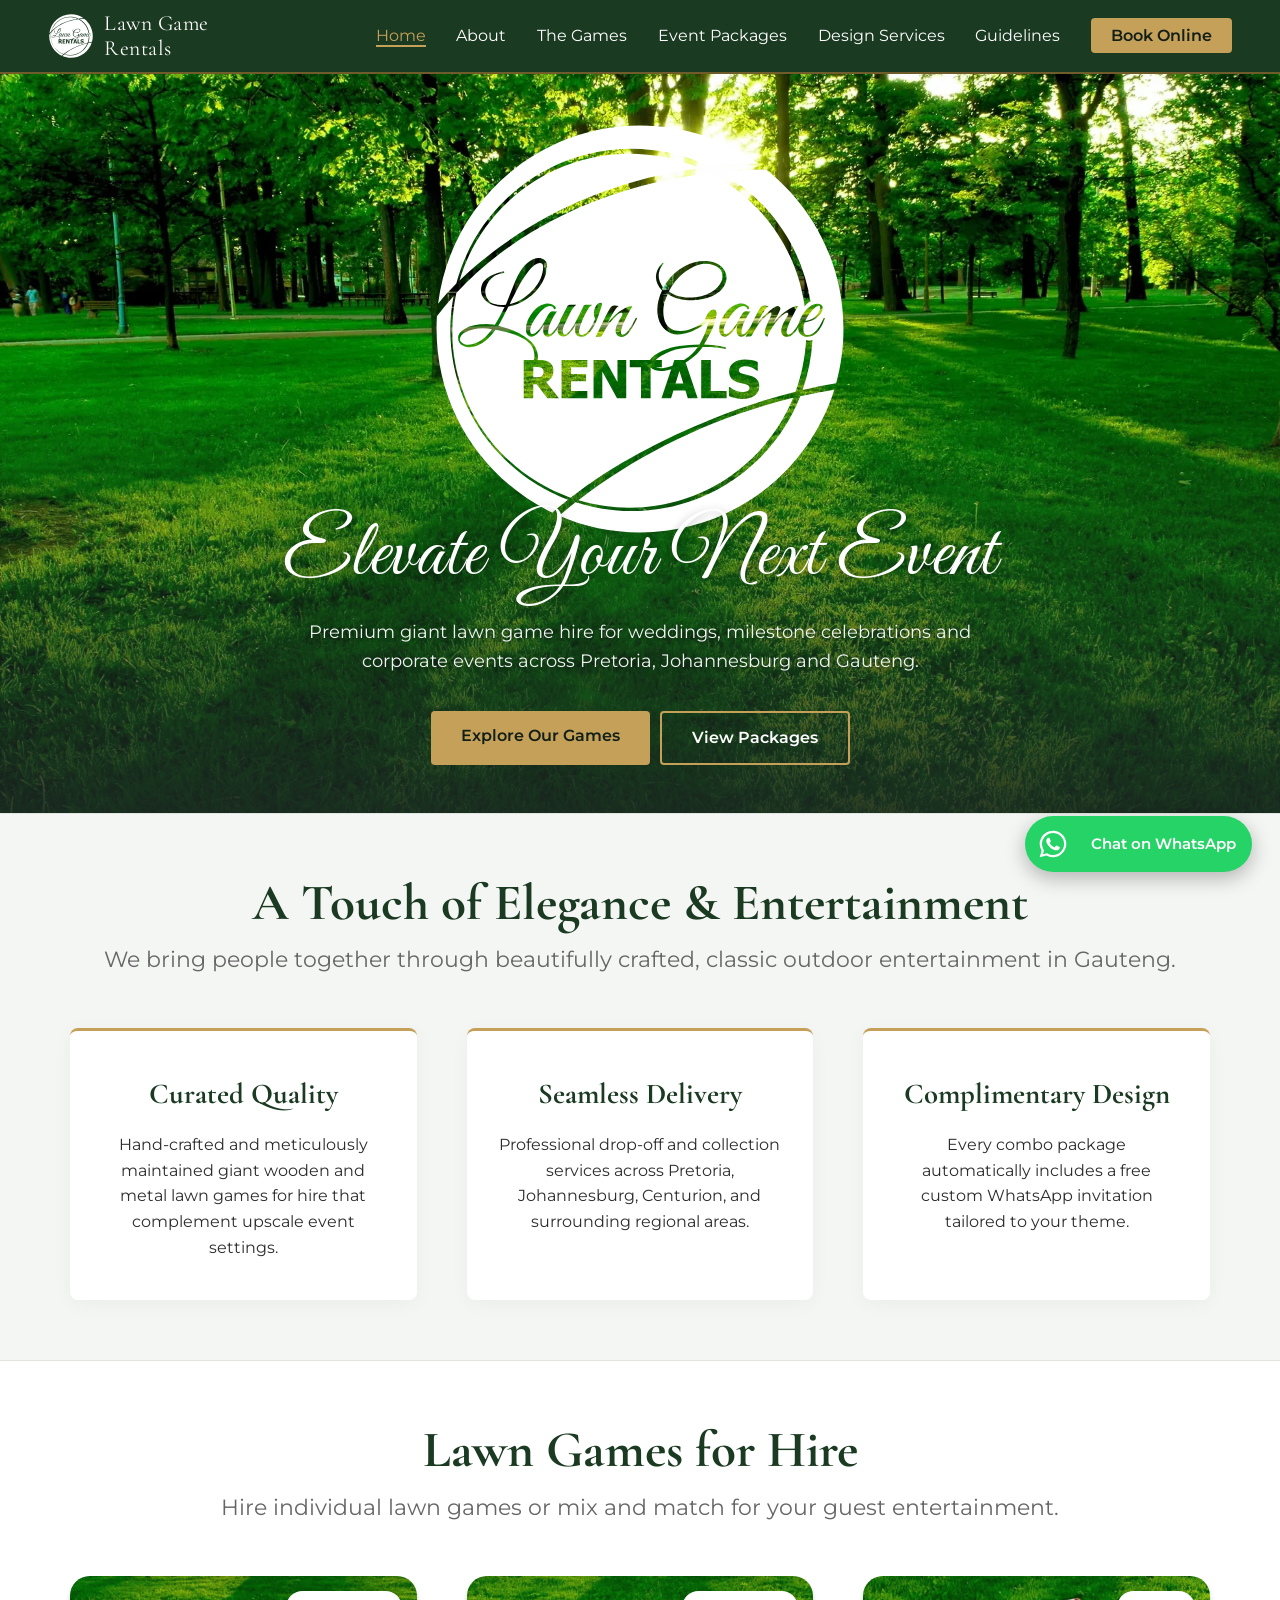
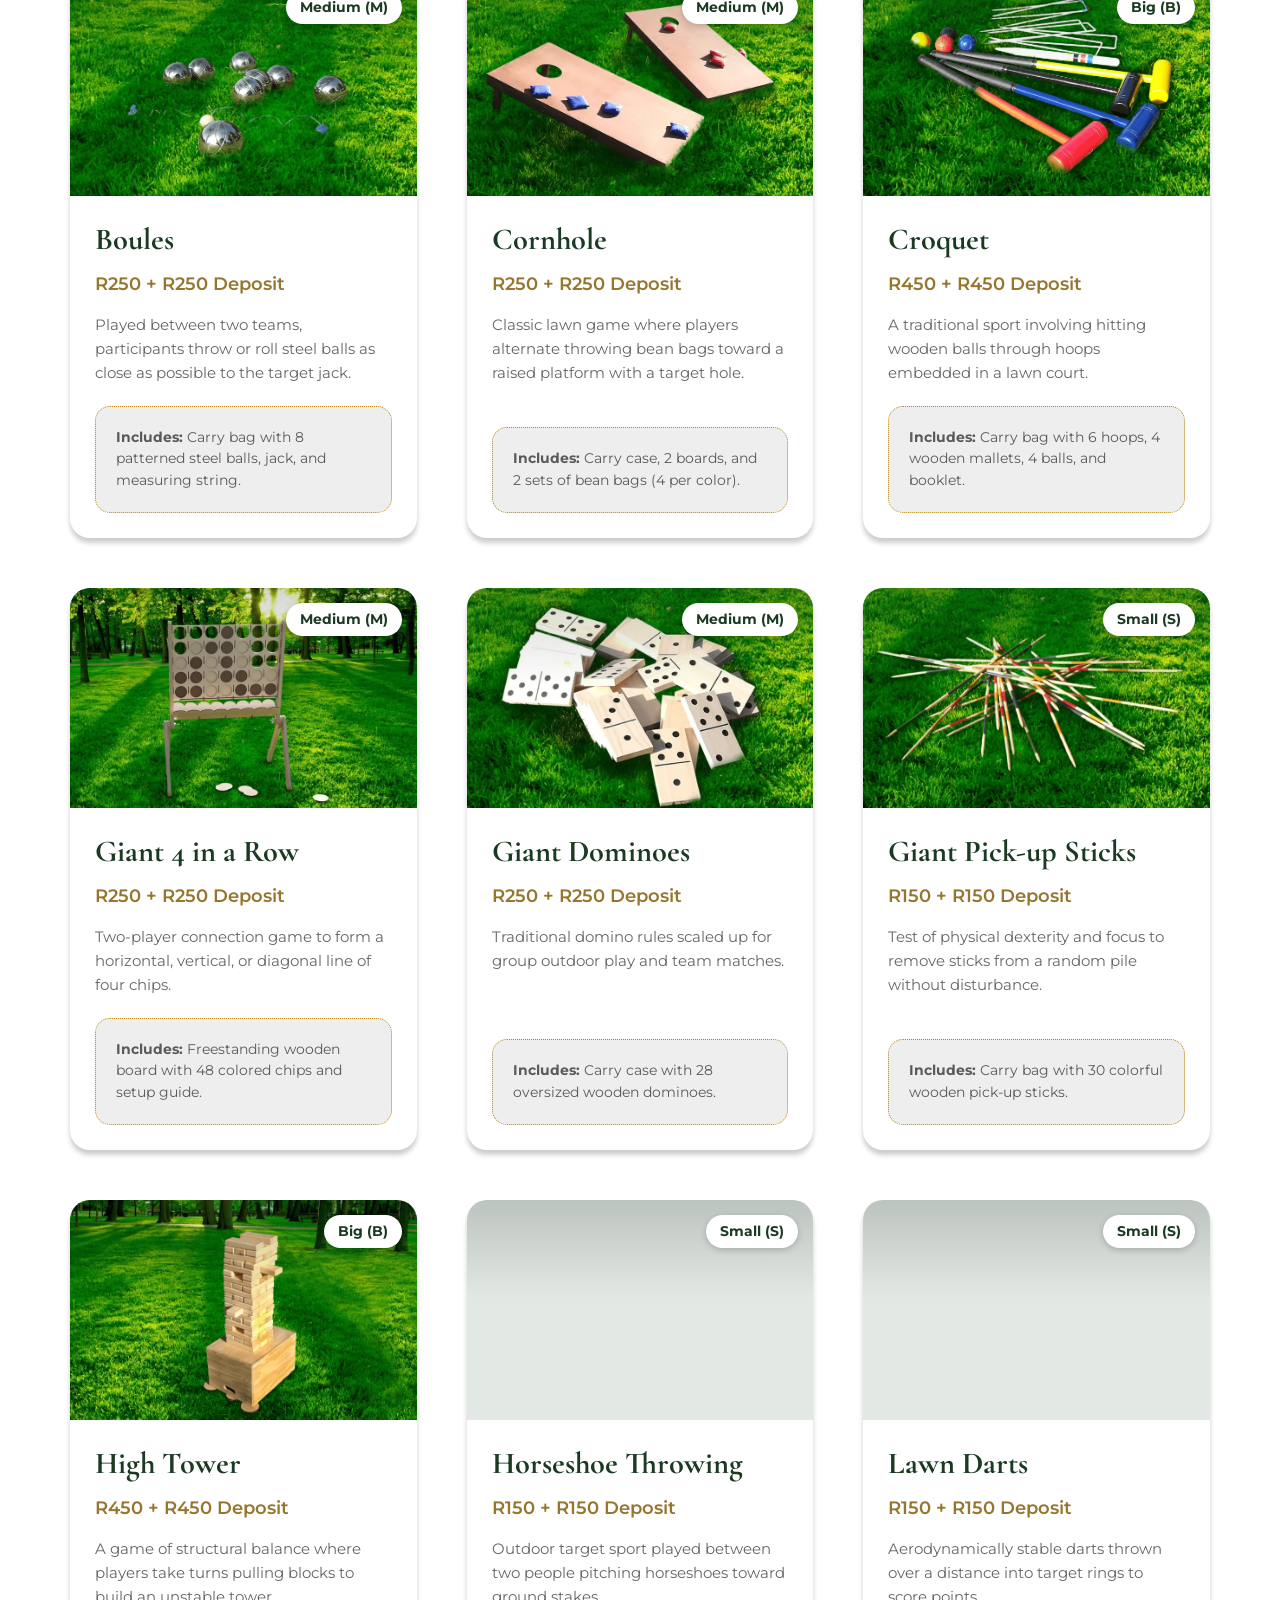
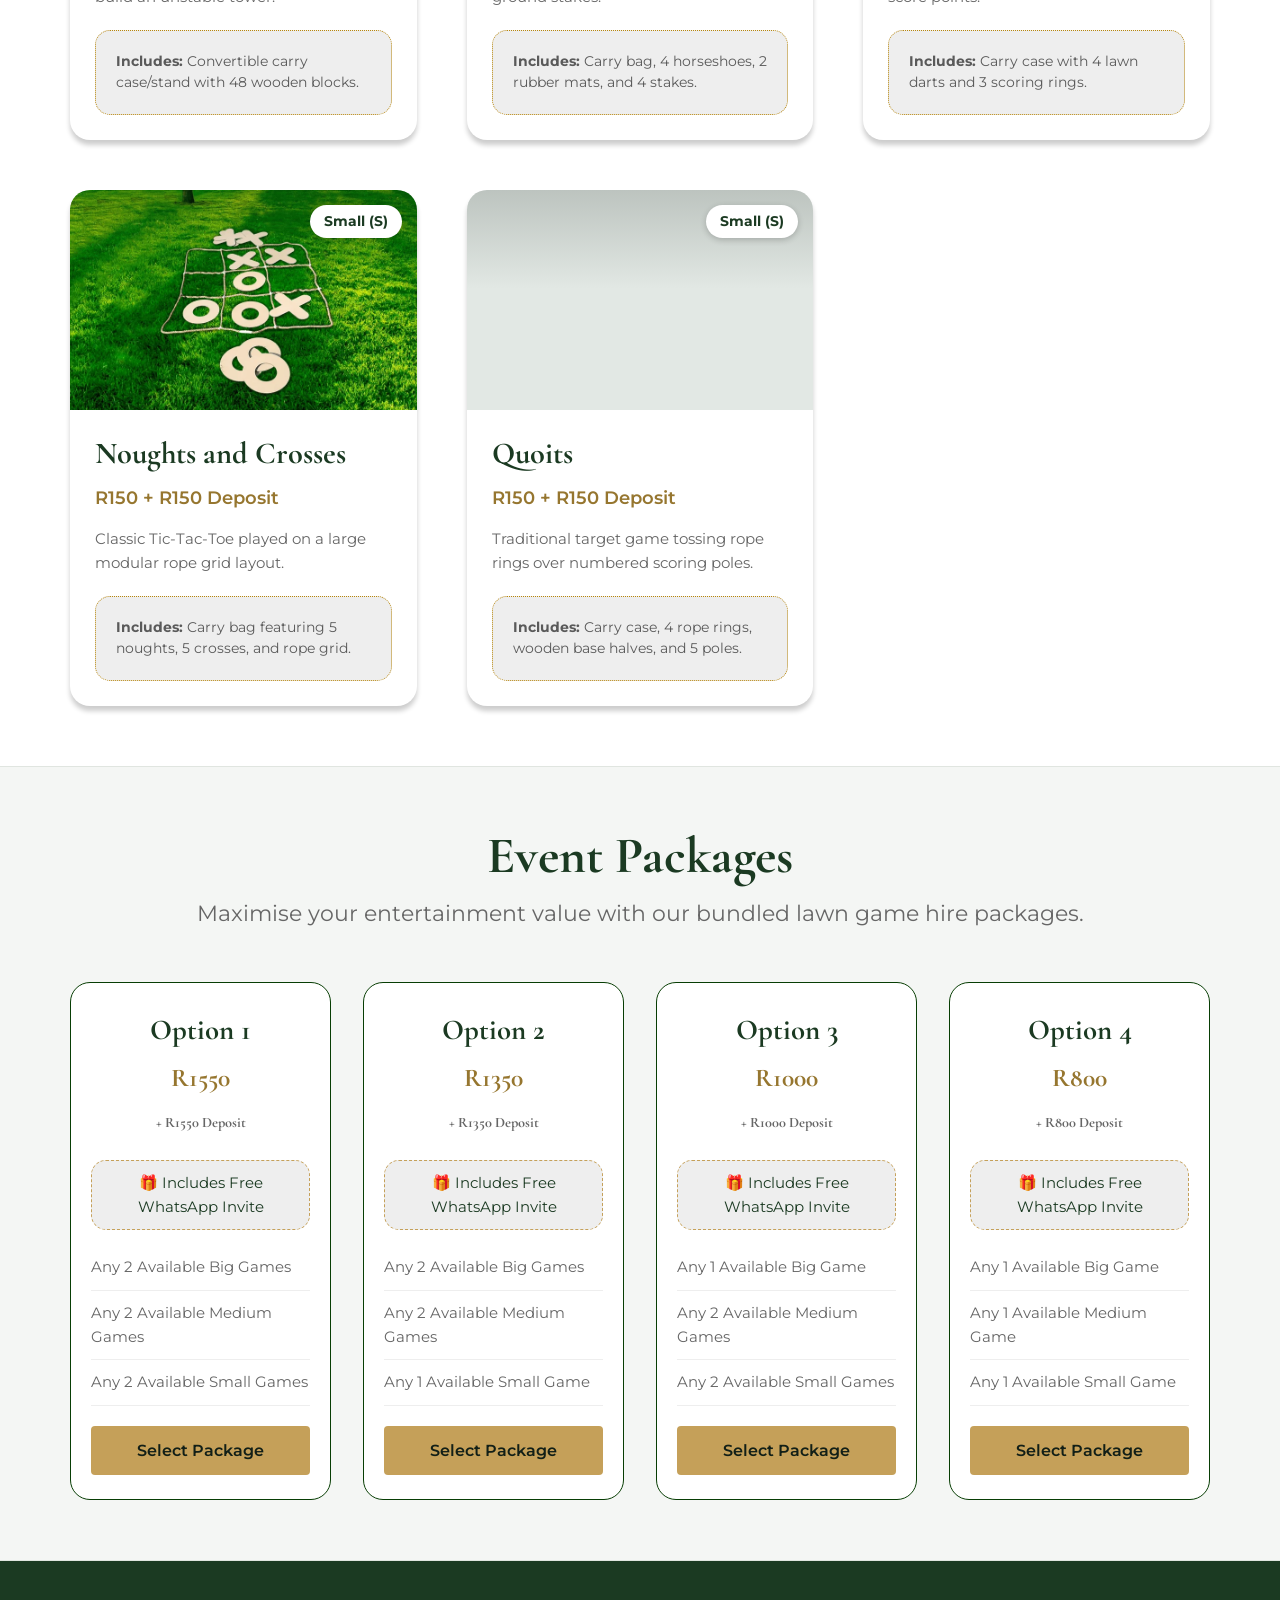
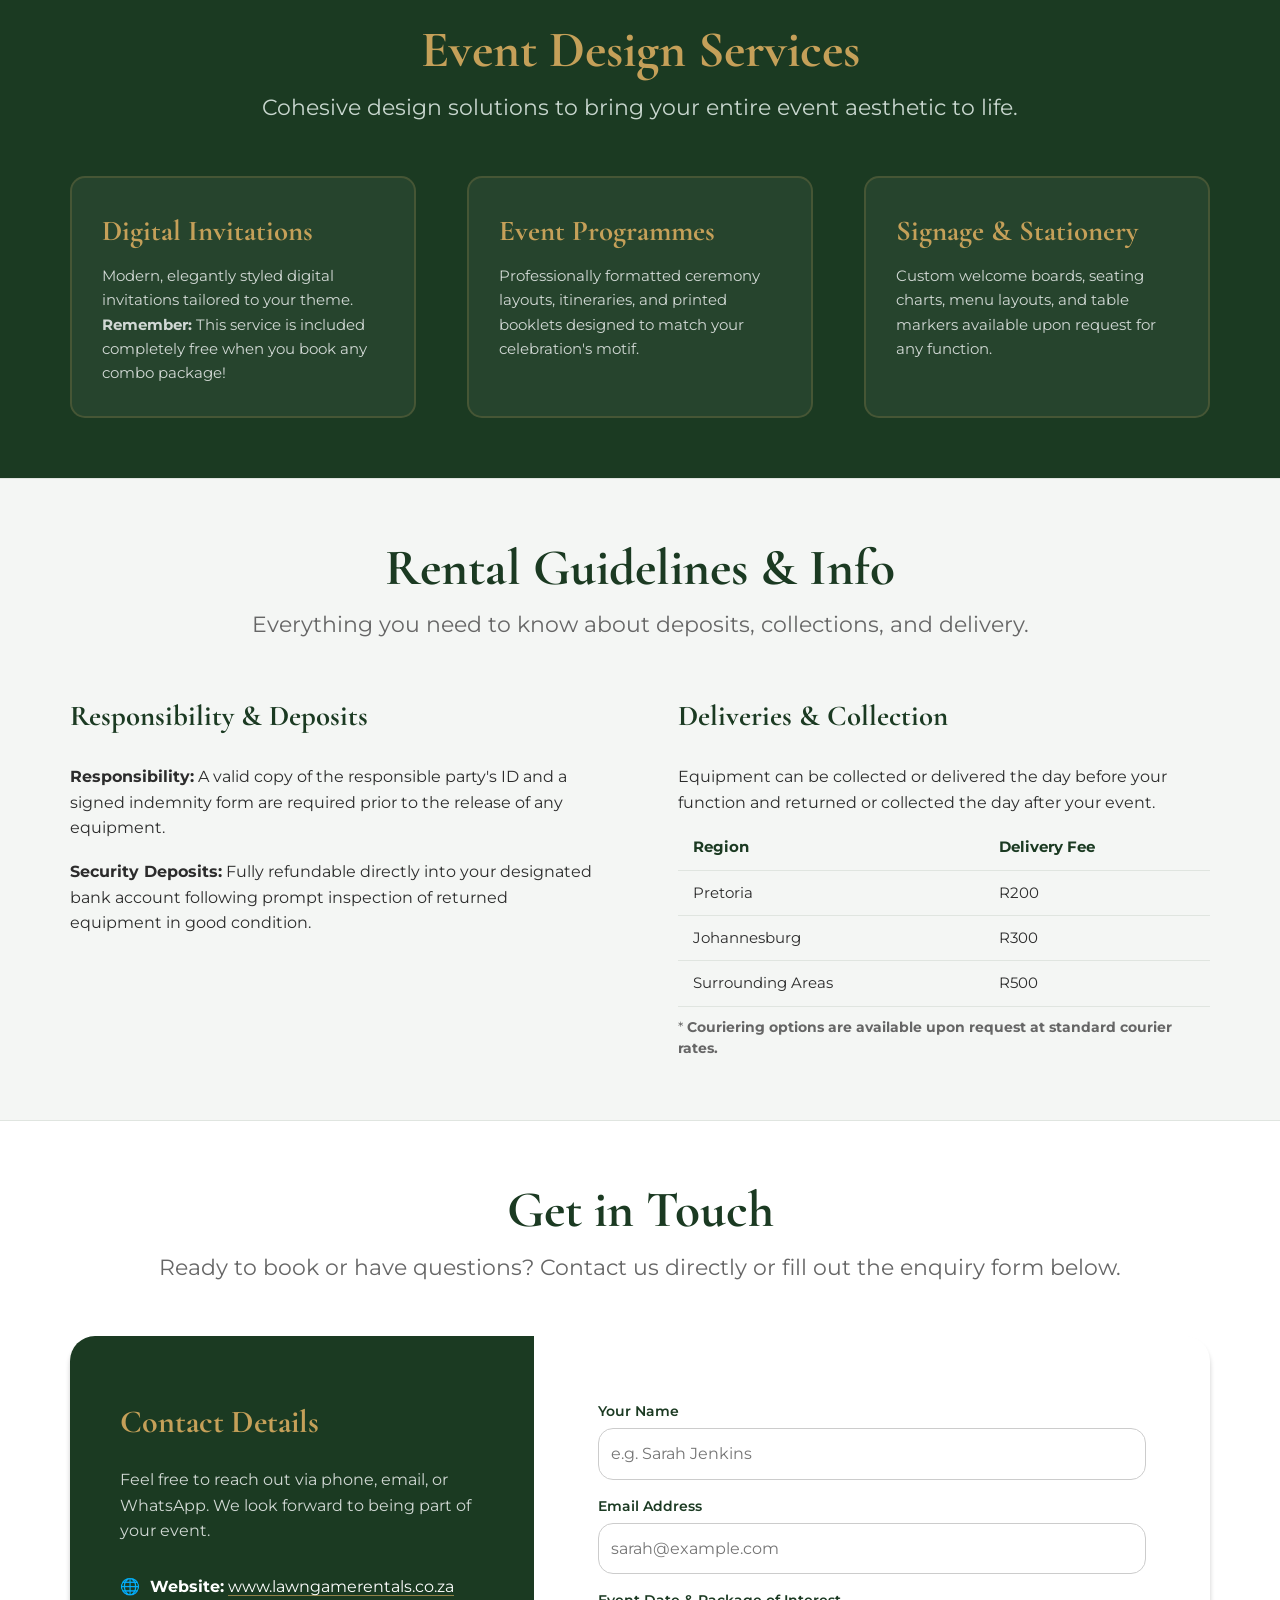
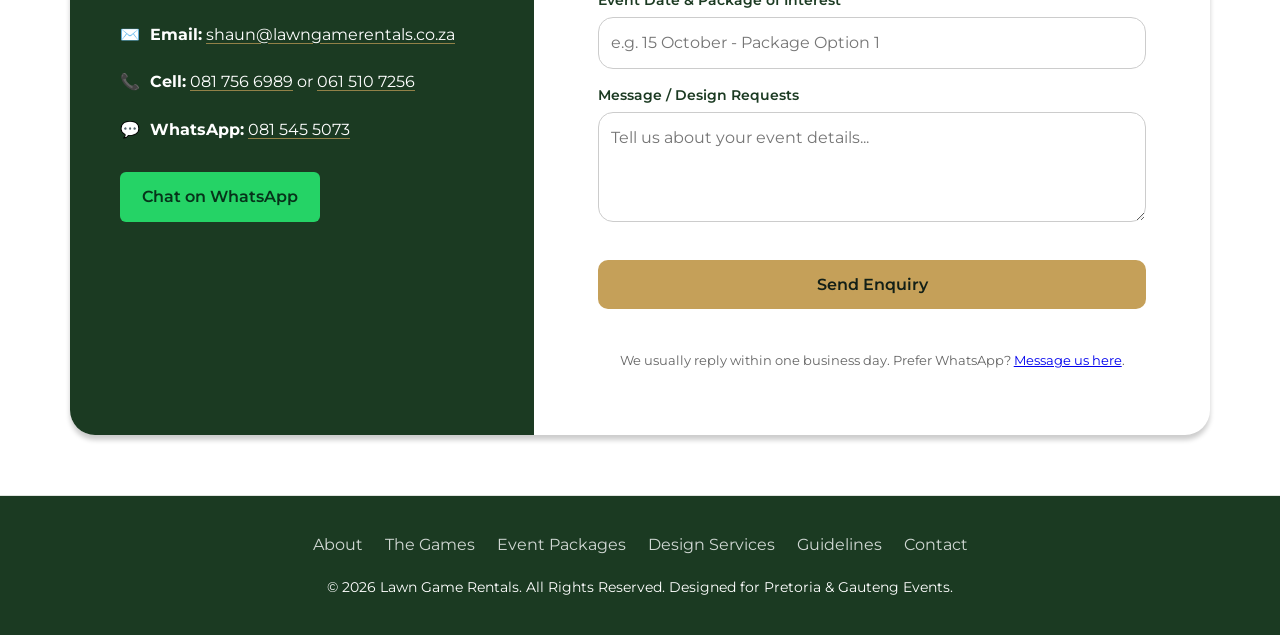
==== commit be7e1c41: "Improve on-page SEO: keyword H1, "hire" terminology, rich structured data - Swap hero tags so the ke" ====
--- a/index.html
+++ b/index.html
@@ -3,8 +3,8 @@
 <head>
 <meta charset="utf-8">
 <meta name="viewport" content="width=device-width, initial-scale=1">
-<title>Lawn Game Rentals Pretoria and Johannesburg | Giant Lawn Games for Events</title>
-<meta name="description" content="Rent premium oversized lawn games, giant 4-in-a-row, cornhole, croquet and more for weddings, parties, and corporate events across Pretoria, Johannesburg, and Gauteng.">
+<title>Lawn Game Hire Pretoria &amp; Johannesburg | Lawn Game Rentals</title>
+<meta name="description" content="Hire giant lawn games — cornhole, croquet, 4-in-a-row and more — for weddings, parties and corporate events in Pretoria, Johannesburg and Gauteng.">
 <meta name="theme-color" content="#1B3A22">
 <link rel="canonical" href="https://www.lawngamerentals.co.za/">
 <link rel="icon" href="images/logolgrw.svg" type="image/svg+xml">
@@ -13,12 +13,16 @@
 <!-- Social sharing -->
 <meta property="og:type" content="website">
 <meta property="og:site_name" content="Lawn Game Rentals">
-<meta property="og:title" content="Lawn Game Rentals Pretoria &amp; Johannesburg | Giant Lawn Games for Events">
-<meta property="og:description" content="Premium oversized lawn games for weddings, milestone celebrations, and corporate gatherings across Pretoria, Johannesburg, and Gauteng.">
+<meta property="og:title" content="Giant Lawn Game Hire in Pretoria &amp; Johannesburg | Lawn Game Rentals">
+<meta property="og:description" content="Hire premium giant lawn games for weddings, celebrations and corporate events. Delivery across Pretoria, Johannesburg and Gauteng.">
 <meta property="og:url" content="https://www.lawngamerentals.co.za/">
-<meta property="og:image" content="https://www.lawngamerentals.co.za/images/bg_4.jpg">
-<meta property="og:image:alt" content="Giant lawn games set up on a green lawn for an event">
+<meta property="og:image" content="https://www.lawngamerentals.co.za/images/og-image.jpg">
+<meta property="og:image:width" content="1200">
+<meta property="og:image:height" content="630">
+<meta property="og:image:alt" content="Lawn Game Rentals logo over a sunlit lawn">
+<meta property="og:locale" content="en_ZA">
 <meta name="twitter:card" content="summary_large_image">
+<meta name="twitter:image" content="https://www.lawngamerentals.co.za/images/og-image.jpg">
 
 <!-- Google Analytics (GA4) -->
 <link rel="preconnect" href="https://www.googletagmanager.com">
@@ -245,7 +249,7 @@
     .hero-logo { margin-bottom: -34px; }
   }
 
-  .hero h1 {
+  .hero-tagline {
     font-family: 'Great Vibes', cursive;
     font-size: clamp(2.6rem, 8.5vw, 5rem);
     line-height: 1.15;
@@ -256,7 +260,8 @@
     text-shadow: 0 2px 10px rgba(0,0,0,0.3);
   }
 
-  .hero p {
+  .hero-heading {
+    font-family: 'Montserrat', sans-serif;
     font-size: clamp(1rem, 2.4vw, 1.15rem);
     max-width: 700px;
     margin: 0 auto 35px auto;
@@ -876,8 +881,8 @@
   <!-- HERO SECTION -->
   <section id="home" class="hero">
     <img class="hero-logo" src="images/logolgrw.svg" alt="Lawn Game Rentals Pretoria logo" width="430" height="430" fetchpriority="high">
-    <h1>Elevate Your Next Event</h1>
-    <p>Premium oversized lawn games for weddings, milestone celebrations, and corporate gatherings across Pretoria, Johannesburg, and Gauteng.</p>
+    <p class="hero-tagline">Elevate Your Next Event</p>
+    <h1 class="hero-heading">Premium giant lawn game hire for weddings, milestone celebrations and corporate events across Pretoria, Johannesburg and Gauteng.</h1>
     <div class="hero-actions">
       <a href="#games" class="btn">Explore Our Games</a>
       <a href="#packages" class="btn btn-outline">View Packages</a>
@@ -893,7 +898,7 @@
       <div class="highlights-grid">
         <div class="highlight-card">
           <h3>Curated Quality</h3>
-          <p>Hand-crafted and meticulously maintained large wooden and metal lawn games that complement upscale event settings.</p>
+          <p>Hand-crafted and meticulously maintained giant wooden and metal lawn games for hire that complement upscale event settings.</p>
         </div>
         <div class="highlight-card">
           <h3>Seamless Delivery</h3>
@@ -910,8 +915,8 @@
   <!-- GAMES CATALOG -->
   <section id="games" style="background-color: #FFFFFF;">
     <div class="container">
-      <h2 class="section-title">Rental Games Catalog</h2>
-      <p class="section-subtitle">Choose individual lawn games or mix and match for your guest entertainment.</p>
+      <h2 class="section-title">Lawn Games for Hire</h2>
+      <p class="section-subtitle">Hire individual lawn games or mix and match for your guest entertainment.</p>
 
       <div class="games-grid">
 
@@ -1110,7 +1115,7 @@
   <section id="packages">
     <div class="container">
       <h2 class="section-title">Event Packages</h2>
-      <p class="section-subtitle">Maximize your entertainment value with our bundled lawn game selections.</p>
+      <p class="section-subtitle">Maximise your entertainment value with our bundled lawn game hire packages.</p>
 
       <div class="packages-grid">
 
@@ -1325,23 +1330,269 @@
 {
   "@context": "https://schema.org",
   "@type": "LocalBusiness",
+  "@id": "https://www.lawngamerentals.co.za/#business",
   "name": "Lawn Game Rentals",
-  "description": "Premium oversized lawn game rentals for weddings, parties and corporate events across Pretoria, Johannesburg and Gauteng.",
+  "description": "Giant lawn game hire for weddings, parties and corporate events across Pretoria, Johannesburg and Gauteng.",
   "url": "https://www.lawngamerentals.co.za/",
+  "logo": "https://www.lawngamerentals.co.za/images/logolgrw.svg",
+  "image": "https://www.lawngamerentals.co.za/images/og-image.jpg",
   "email": "shaun@lawngamerentals.co.za",
   "telephone": "+27817566989",
-  "image": "https://www.lawngamerentals.co.za/images/bg_4.jpg",
+  "contactPoint": [
+    {
+      "@type": "ContactPoint",
+      "contactType": "customer service",
+      "telephone": "+27817566989",
+      "availableLanguage": "en"
+    },
+    {
+      "@type": "ContactPoint",
+      "contactType": "customer service",
+      "telephone": "+27615107256",
+      "availableLanguage": "en"
+    },
+    {
+      "@type": "ContactPoint",
+      "contactType": "customer service",
+      "name": "WhatsApp",
+      "telephone": "+27815455073",
+      "url": "https://wa.me/27815455073",
+      "availableLanguage": "en"
+    }
+  ],
   "priceRange": "R150 - R1550",
+  "currenciesAccepted": "ZAR",
   "areaServed": [
-    { "@type": "City", "name": "Pretoria" },
-    { "@type": "City", "name": "Johannesburg" },
-    { "@type": "City", "name": "Centurion" },
-    { "@type": "AdministrativeArea", "name": "Gauteng" }
+    {
+      "@type": "City",
+      "name": "Pretoria"
+    },
+    {
+      "@type": "City",
+      "name": "Johannesburg"
+    },
+    {
+      "@type": "City",
+      "name": "Centurion"
+    },
+    {
+      "@type": "AdministrativeArea",
+      "name": "Gauteng"
+    }
   ],
   "address": {
     "@type": "PostalAddress",
     "addressRegion": "Gauteng",
     "addressCountry": "ZA"
+  },
+  "hasOfferCatalog": {
+    "@type": "OfferCatalog",
+    "name": "Lawn Game Hire",
+    "itemListElement": [
+      {
+        "@type": "OfferCatalog",
+        "name": "Individual Games",
+        "itemListElement": [
+          {
+            "@type": "Offer",
+            "itemOffered": {
+              "@type": "Product",
+              "name": "Boules",
+              "description": "Played between two teams, participants throw or roll steel balls as close as possible to the target jack.",
+              "image": "https://www.lawngamerentals.co.za/images/boules_1.webp"
+            },
+            "price": "250",
+            "priceCurrency": "ZAR",
+            "availability": "https://schema.org/InStock",
+            "businessFunction": "http://purl.org/goodrelations/v1#LeaseOut"
+          },
+          {
+            "@type": "Offer",
+            "itemOffered": {
+              "@type": "Product",
+              "name": "Cornhole",
+              "description": "Classic lawn game where players alternate throwing bean bags toward a raised platform with a target hole.",
+              "image": "https://www.lawngamerentals.co.za/images/cornhole_2.webp"
+            },
+            "price": "250",
+            "priceCurrency": "ZAR",
+            "availability": "https://schema.org/InStock",
+            "businessFunction": "http://purl.org/goodrelations/v1#LeaseOut"
+          },
+          {
+            "@type": "Offer",
+            "itemOffered": {
+              "@type": "Product",
+              "name": "Croquet",
+              "description": "A traditional sport involving hitting wooden balls through hoops embedded in a lawn court.",
+              "image": "https://www.lawngamerentals.co.za/images/croquet_3.webp"
+            },
+            "price": "450",
+            "priceCurrency": "ZAR",
+            "availability": "https://schema.org/InStock",
+            "businessFunction": "http://purl.org/goodrelations/v1#LeaseOut"
+          },
+          {
+            "@type": "Offer",
+            "itemOffered": {
+              "@type": "Product",
+              "name": "Giant 4 in a Row",
+              "description": "Two-player connection game to form a horizontal, vertical, or diagonal line of four chips.",
+              "image": "https://www.lawngamerentals.co.za/images/giant4inarow_4.webp"
+            },
+            "price": "250",
+            "priceCurrency": "ZAR",
+            "availability": "https://schema.org/InStock",
+            "businessFunction": "http://purl.org/goodrelations/v1#LeaseOut"
+          },
+          {
+            "@type": "Offer",
+            "itemOffered": {
+              "@type": "Product",
+              "name": "Giant Dominoes",
+              "description": "Traditional domino rules scaled up for group outdoor play and team matches.",
+              "image": "https://www.lawngamerentals.co.za/images/giantdominoes_5.webp"
+            },
+            "price": "250",
+            "priceCurrency": "ZAR",
+            "availability": "https://schema.org/InStock",
+            "businessFunction": "http://purl.org/goodrelations/v1#LeaseOut"
+          },
+          {
+            "@type": "Offer",
+            "itemOffered": {
+              "@type": "Product",
+              "name": "Giant Pick-up Sticks",
+              "description": "Test of physical dexterity and focus to remove sticks from a random pile without disturbance.",
+              "image": "https://www.lawngamerentals.co.za/images/giantpickupsticks_6.webp"
+            },
+            "price": "150",
+            "priceCurrency": "ZAR",
+            "availability": "https://schema.org/InStock",
+            "businessFunction": "http://purl.org/goodrelations/v1#LeaseOut"
+          },
+          {
+            "@type": "Offer",
+            "itemOffered": {
+              "@type": "Product",
+              "name": "High Tower",
+              "description": "A game of structural balance where players take turns pulling blocks to build an unstable tower.",
+              "image": "https://www.lawngamerentals.co.za/images/hightower_7.webp"
+            },
+            "price": "450",
+            "priceCurrency": "ZAR",
+            "availability": "https://schema.org/InStock",
+            "businessFunction": "http://purl.org/goodrelations/v1#LeaseOut"
+          },
+          {
+            "@type": "Offer",
+            "itemOffered": {
+              "@type": "Product",
+              "name": "Horseshoe Throwing",
+              "description": "Outdoor target sport played between two people pitching horseshoes toward ground stakes.",
+              "image": "https://www.lawngamerentals.co.za/images/horseshoetrow_8.webp"
+            },
+            "price": "150",
+            "priceCurrency": "ZAR",
+            "availability": "https://schema.org/InStock",
+            "businessFunction": "http://purl.org/goodrelations/v1#LeaseOut"
+          },
+          {
+            "@type": "Offer",
+            "itemOffered": {
+              "@type": "Product",
+              "name": "Lawn Darts",
+              "description": "Aerodynamically stable darts thrown over a distance into target rings to score points.",
+              "image": "https://www.lawngamerentals.co.za/images/lawndarts_9.webp"
+            },
+            "price": "150",
+            "priceCurrency": "ZAR",
+            "availability": "https://schema.org/InStock",
+            "businessFunction": "http://purl.org/goodrelations/v1#LeaseOut"
+          },
+          {
+            "@type": "Offer",
+            "itemOffered": {
+              "@type": "Product",
+              "name": "Noughts and Crosses",
+              "description": "Classic Tic-Tac-Toe played on a large modular rope grid layout.",
+              "image": "https://www.lawngamerentals.co.za/images/noughtsandcrosses_10.webp"
+            },
+            "price": "150",
+            "priceCurrency": "ZAR",
+            "availability": "https://schema.org/InStock",
+            "businessFunction": "http://purl.org/goodrelations/v1#LeaseOut"
+          },
+          {
+            "@type": "Offer",
+            "itemOffered": {
+              "@type": "Product",
+              "name": "Quoits",
+              "description": "Traditional target game tossing rope rings over numbered scoring poles.",
+              "image": "https://www.lawngamerentals.co.za/images/quoits_11.webp"
+            },
+            "price": "150",
+            "priceCurrency": "ZAR",
+            "availability": "https://schema.org/InStock",
+            "businessFunction": "http://purl.org/goodrelations/v1#LeaseOut"
+          }
+        ]
+      },
+      {
+        "@type": "OfferCatalog",
+        "name": "Event Packages",
+        "itemListElement": [
+          {
+            "@type": "Offer",
+            "itemOffered": {
+              "@type": "Product",
+              "name": "Event Package Option 1",
+              "description": "Any 2 Available Big Games, Any 2 Available Medium Games, Any 2 Available Small Games. Includes a free custom WhatsApp invitation."
+            },
+            "price": "1550",
+            "priceCurrency": "ZAR",
+            "availability": "https://schema.org/InStock",
+            "businessFunction": "http://purl.org/goodrelations/v1#LeaseOut"
+          },
+          {
+            "@type": "Offer",
+            "itemOffered": {
+              "@type": "Product",
+              "name": "Event Package Option 2",
+              "description": "Any 2 Available Big Games, Any 2 Available Medium Games, Any 1 Available Small Game. Includes a free custom WhatsApp invitation."
+            },
+            "price": "1350",
+            "priceCurrency": "ZAR",
+            "availability": "https://schema.org/InStock",
+            "businessFunction": "http://purl.org/goodrelations/v1#LeaseOut"
+          },
+          {
+            "@type": "Offer",
+            "itemOffered": {
+              "@type": "Product",
+              "name": "Event Package Option 3",
+              "description": "Any 1 Available Big Game, Any 2 Available Medium Games, Any 2 Available Small Games. Includes a free custom WhatsApp invitation."
+            },
+            "price": "1000",
+            "priceCurrency": "ZAR",
+            "availability": "https://schema.org/InStock",
+            "businessFunction": "http://purl.org/goodrelations/v1#LeaseOut"
+          },
+          {
+            "@type": "Offer",
+            "itemOffered": {
+              "@type": "Product",
+              "name": "Event Package Option 4",
+              "description": "Any 1 Available Big Game, Any 1 Available Medium Game, Any 1 Available Small Game. Includes a free custom WhatsApp invitation."
+            },
+            "price": "800",
+            "priceCurrency": "ZAR",
+            "availability": "https://schema.org/InStock",
+            "businessFunction": "http://purl.org/goodrelations/v1#LeaseOut"
+          }
+        ]
+      }
+    ]
   }
 }
 </script>
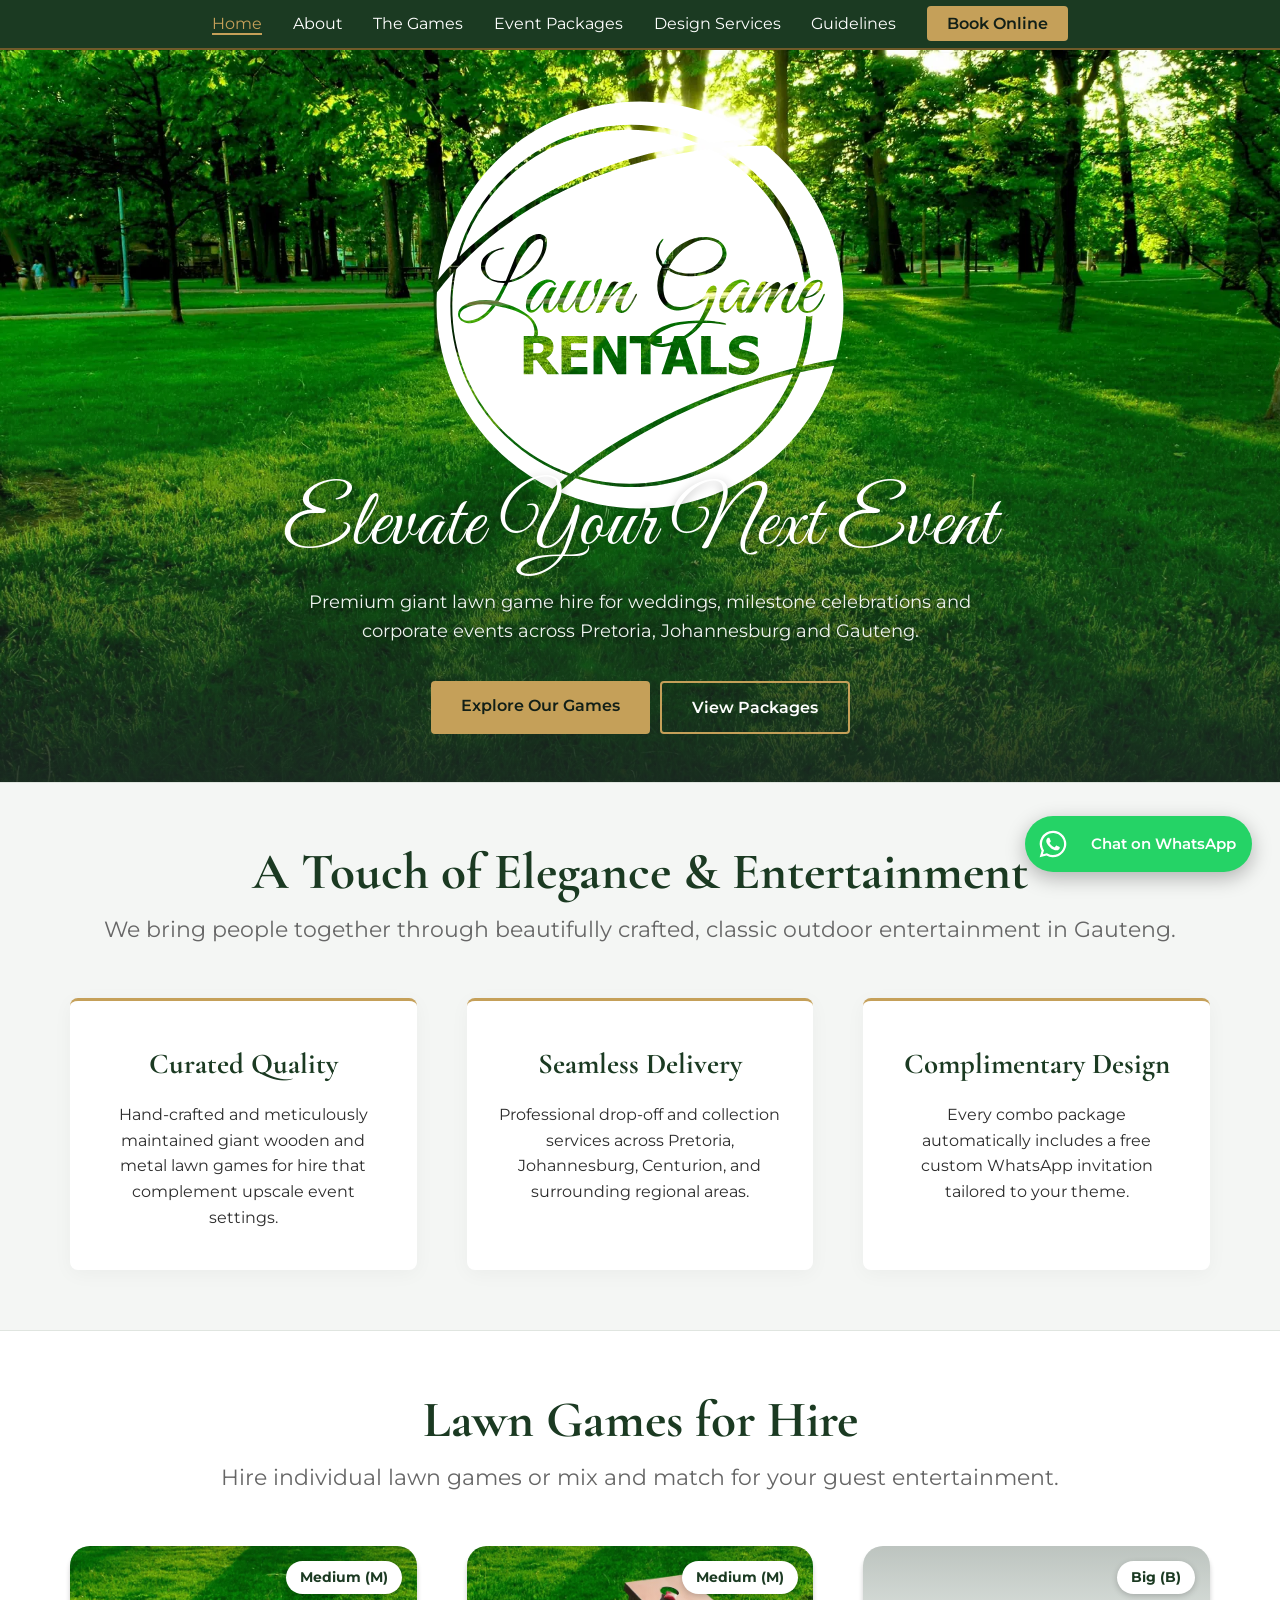
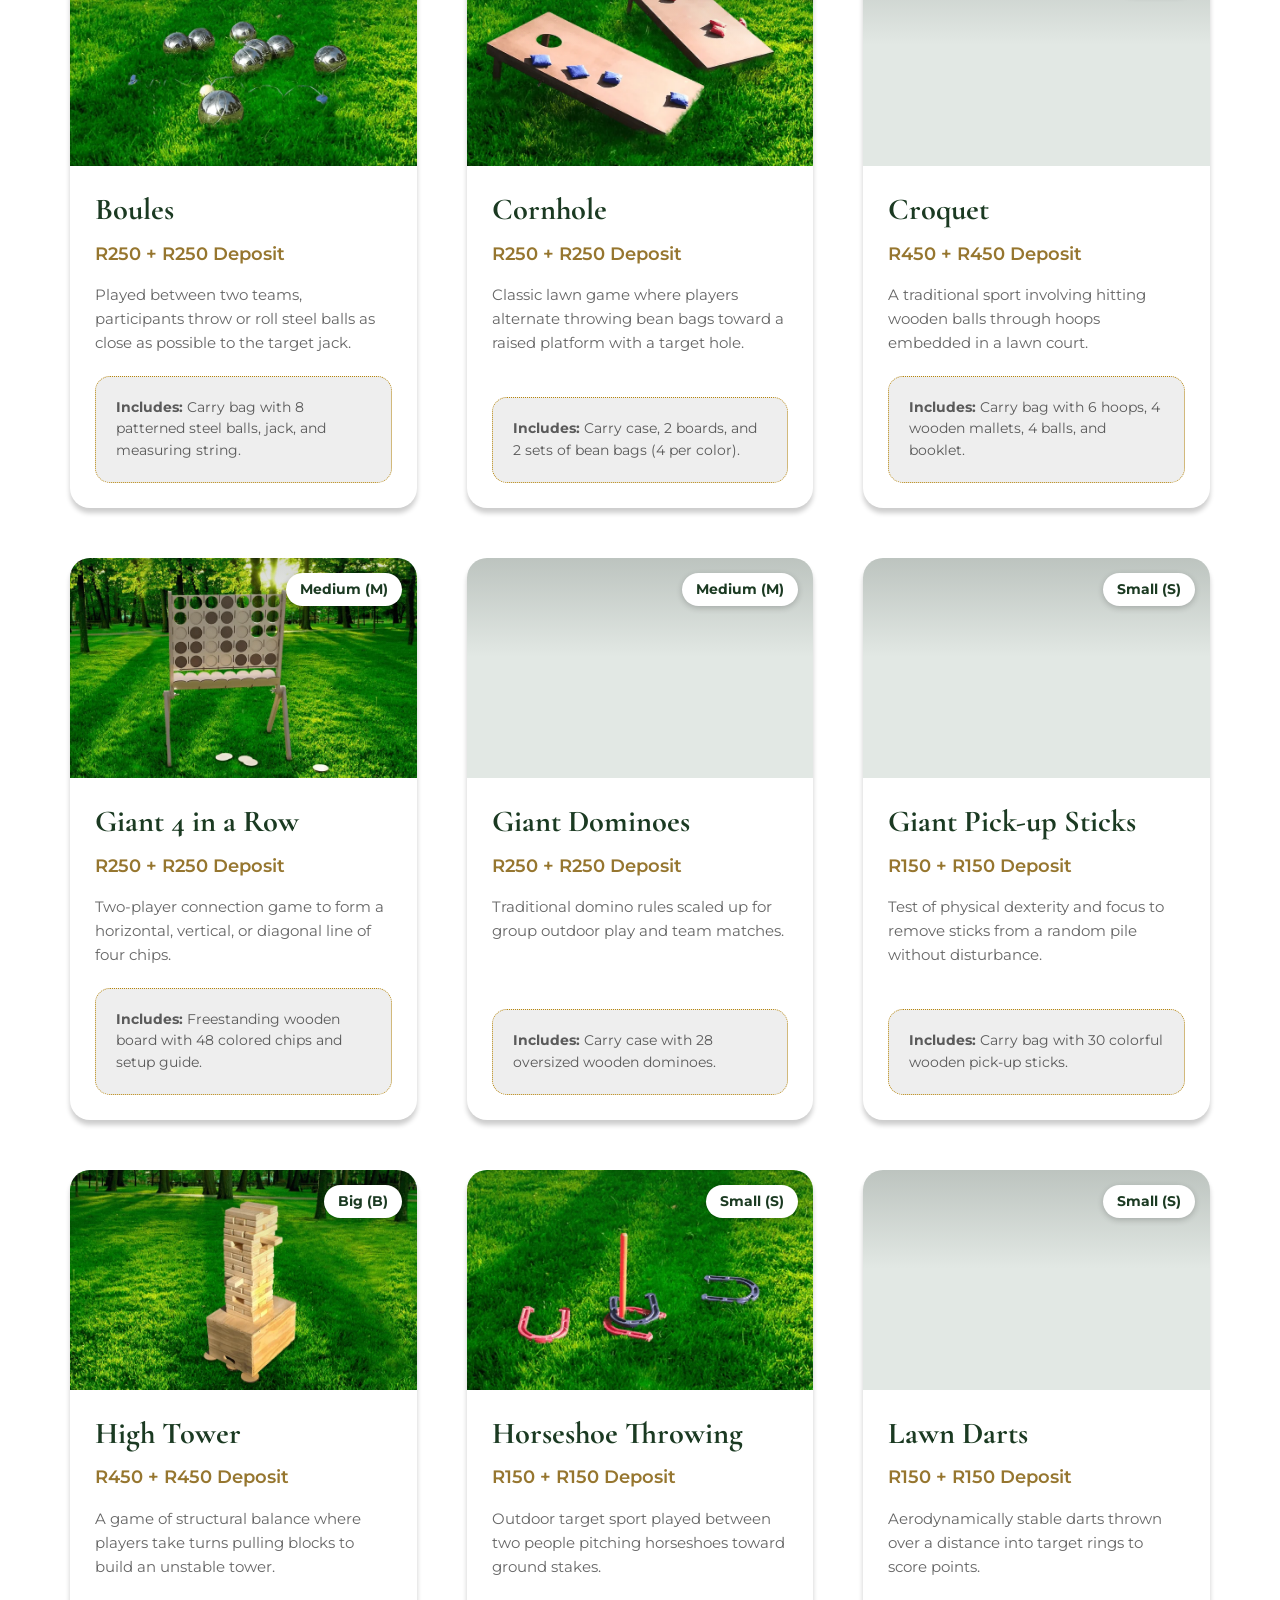
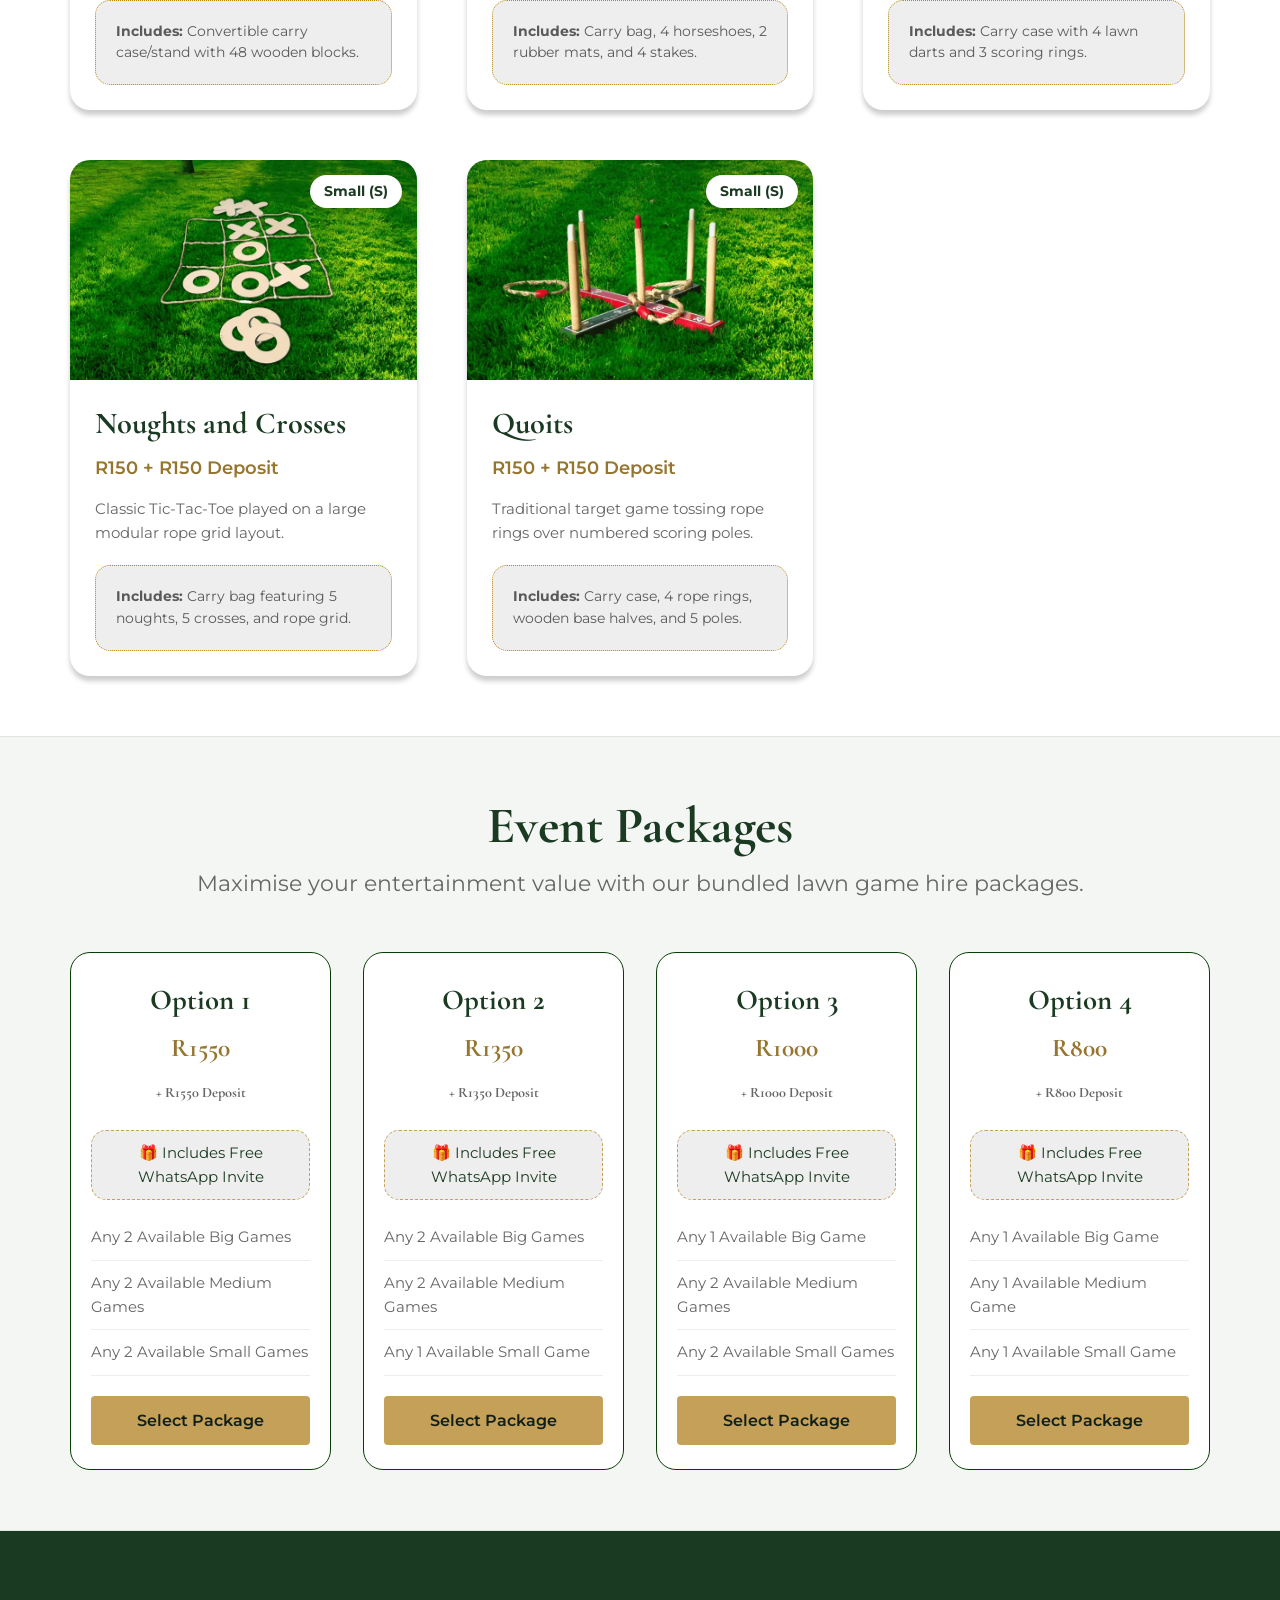
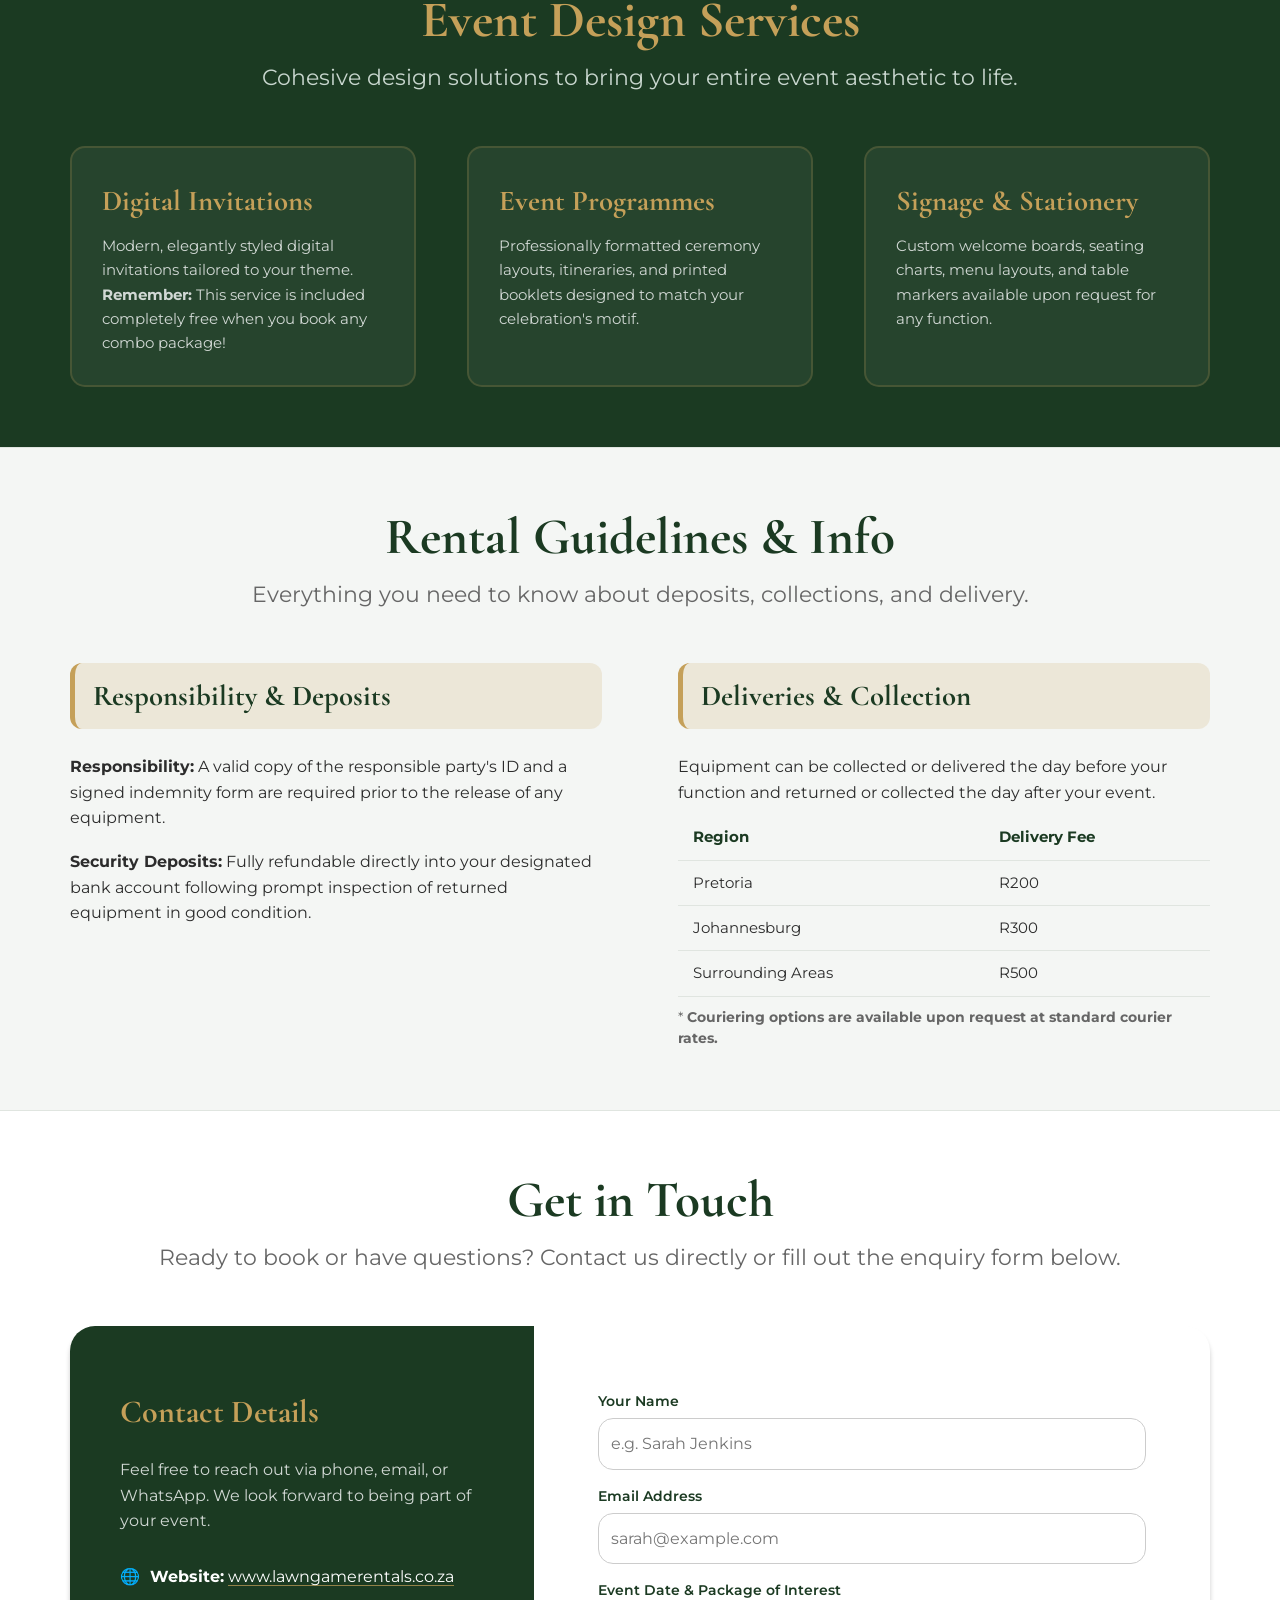
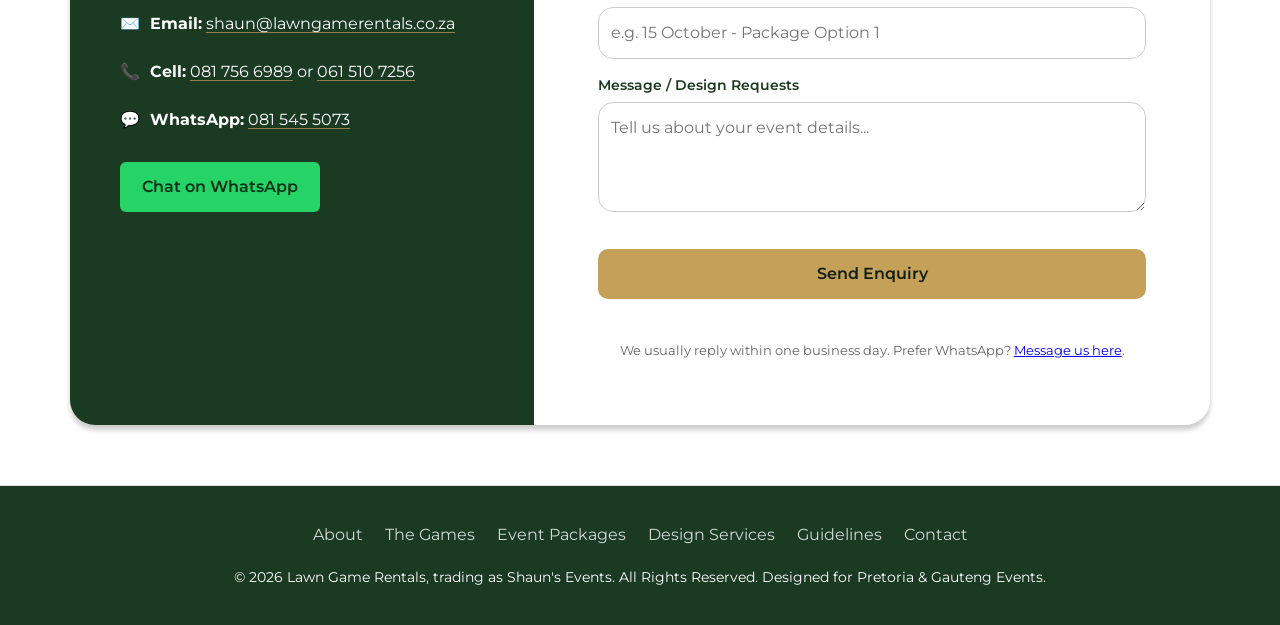
==== commit dce42527: "Client revisions: centred nav, hero spacing, trading-as, info heading bars - Remove the header logo " ====
--- a/index.html
+++ b/index.html
@@ -120,31 +120,12 @@
     color: var(--white);
     padding: 0.7rem var(--gutter);
     display: flex;
-    justify-content: space-between;
+    justify-content: center;
     align-items: center;
-    gap: 20px;
     position: sticky;
     top: 0;
     z-index: 1000;
     border-bottom: 2px solid rgba(197, 125, 50, 0.5);
-  }
-
-  .brand {
-    display: flex;
-    align-items: center;
-    gap: 10px;
-    text-decoration: none;
-    color: var(--white);
-    flex-shrink: 0;
-  }
-
-  .brand img { height: 46px; width: auto; }
-
-  .brand-name {
-    font-family: 'Cormorant Garamond', serif;
-    font-size: 1.35rem;
-    line-height: 1.15;
-    letter-spacing: 0.5px;
   }
 
   nav ul {
@@ -194,6 +175,7 @@
     justify-content: center;
     cursor: pointer;
     flex-shrink: 0;
+    margin-left: auto;
   }
 
   .nav-toggle .bar {
@@ -240,13 +222,10 @@
   .hero-logo {
     width: min(430px, 74vw);
     height: auto;
-    /* The logo art has built-in whitespace; pull the heading up only where
-       there is room for it to overlap without colliding. */
-    margin: 0 auto;
-  }
-
-  @media (min-width: 900px) {
-    .hero-logo { margin-bottom: -34px; }
+    /* The logo art has whitespace inside its box, so the tagline is pulled
+       up into it. Scales with the logo so the overlap looks the same on
+       every screen; capped at the original -40px on desktop. */
+    margin: 0 auto clamp(-40px, -3.2vw, -14px);
   }
 
   .hero-tagline {
@@ -556,6 +535,10 @@
     color: var(--forest-green);
     font-size: clamp(1.5rem, 3.5vw, 1.8rem);
     margin-bottom: 25px;
+    padding: 10px 18px;
+    background: rgba(197, 160, 89, 0.18);
+    border-left: 5px solid var(--gold-accent);
+    border-radius: 12px;
   }
 
   .info-box p + p { margin-top: 18px; }
@@ -853,11 +836,6 @@
 
   <!-- HEADER -->
   <header>
-    <a class="brand" href="#home" aria-label="Lawn Game Rentals — home">
-      <img src="images/logolgrw.svg" alt="" width="46" height="46">
-      <span class="brand-name">Lawn Game<br>Rentals</span>
-    </a>
-
     <button class="nav-toggle" type="button" aria-expanded="false" aria-controls="primary-nav">
       <span class="bar" aria-hidden="true"></span>
       <span class="visually-hidden">Menu</span>
@@ -1323,7 +1301,7 @@
       <a href="#info">Guidelines</a>
       <a href="#contact">Contact</a>
     </nav>
-    <p>&copy; <span id="year">2026</span> Lawn Game Rentals. All Rights Reserved. Designed for Pretoria &amp; Gauteng Events.</p>
+    <p>&copy; <span id="year">2026</span> Lawn Game Rentals, trading as Shaun's Events. All Rights Reserved. Designed for Pretoria &amp; Gauteng Events.</p>
   </footer>
 
 <script type="application/ld+json">
@@ -1332,6 +1310,7 @@
   "@type": "LocalBusiness",
   "@id": "https://www.lawngamerentals.co.za/#business",
   "name": "Lawn Game Rentals",
+  "alternateName": "Shaun's Events",
   "description": "Giant lawn game hire for weddings, parties and corporate events across Pretoria, Johannesburg and Gauteng.",
   "url": "https://www.lawngamerentals.co.za/",
   "logo": "https://www.lawngamerentals.co.za/images/logolgrw.svg",
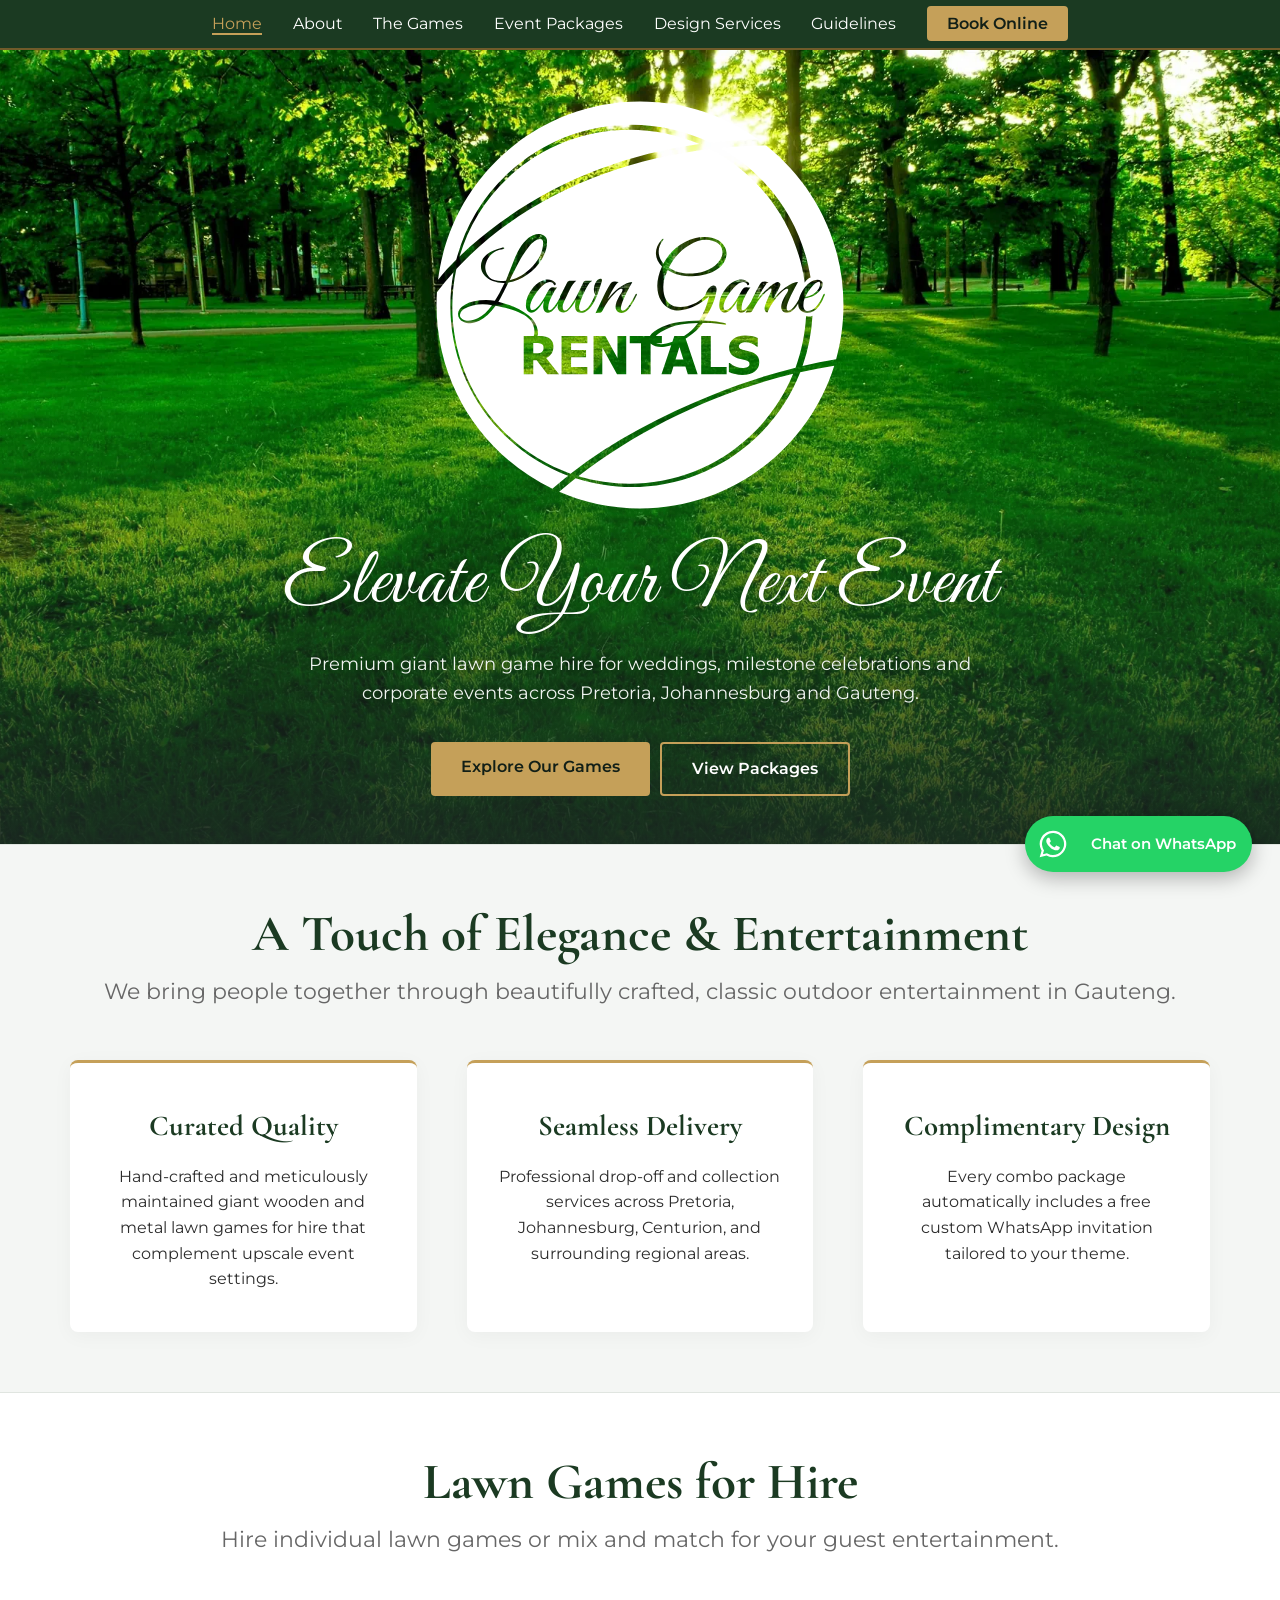
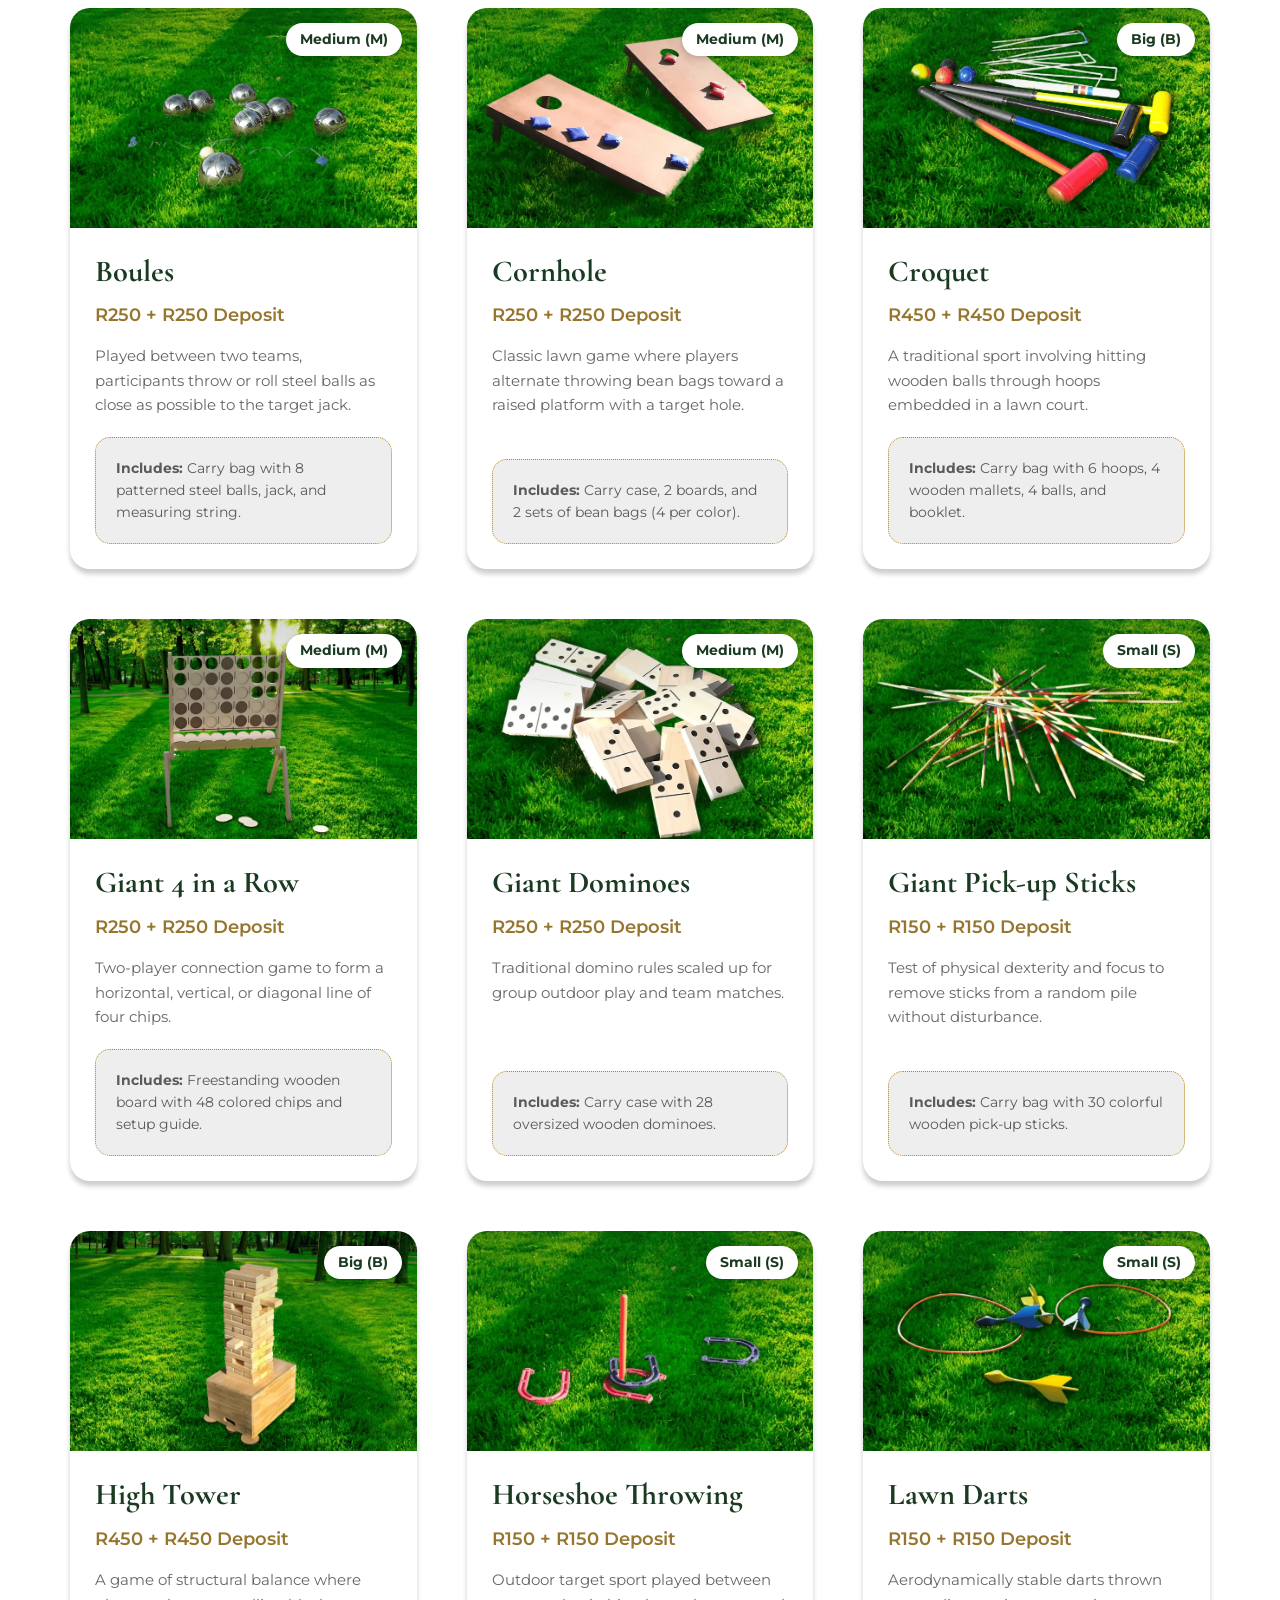
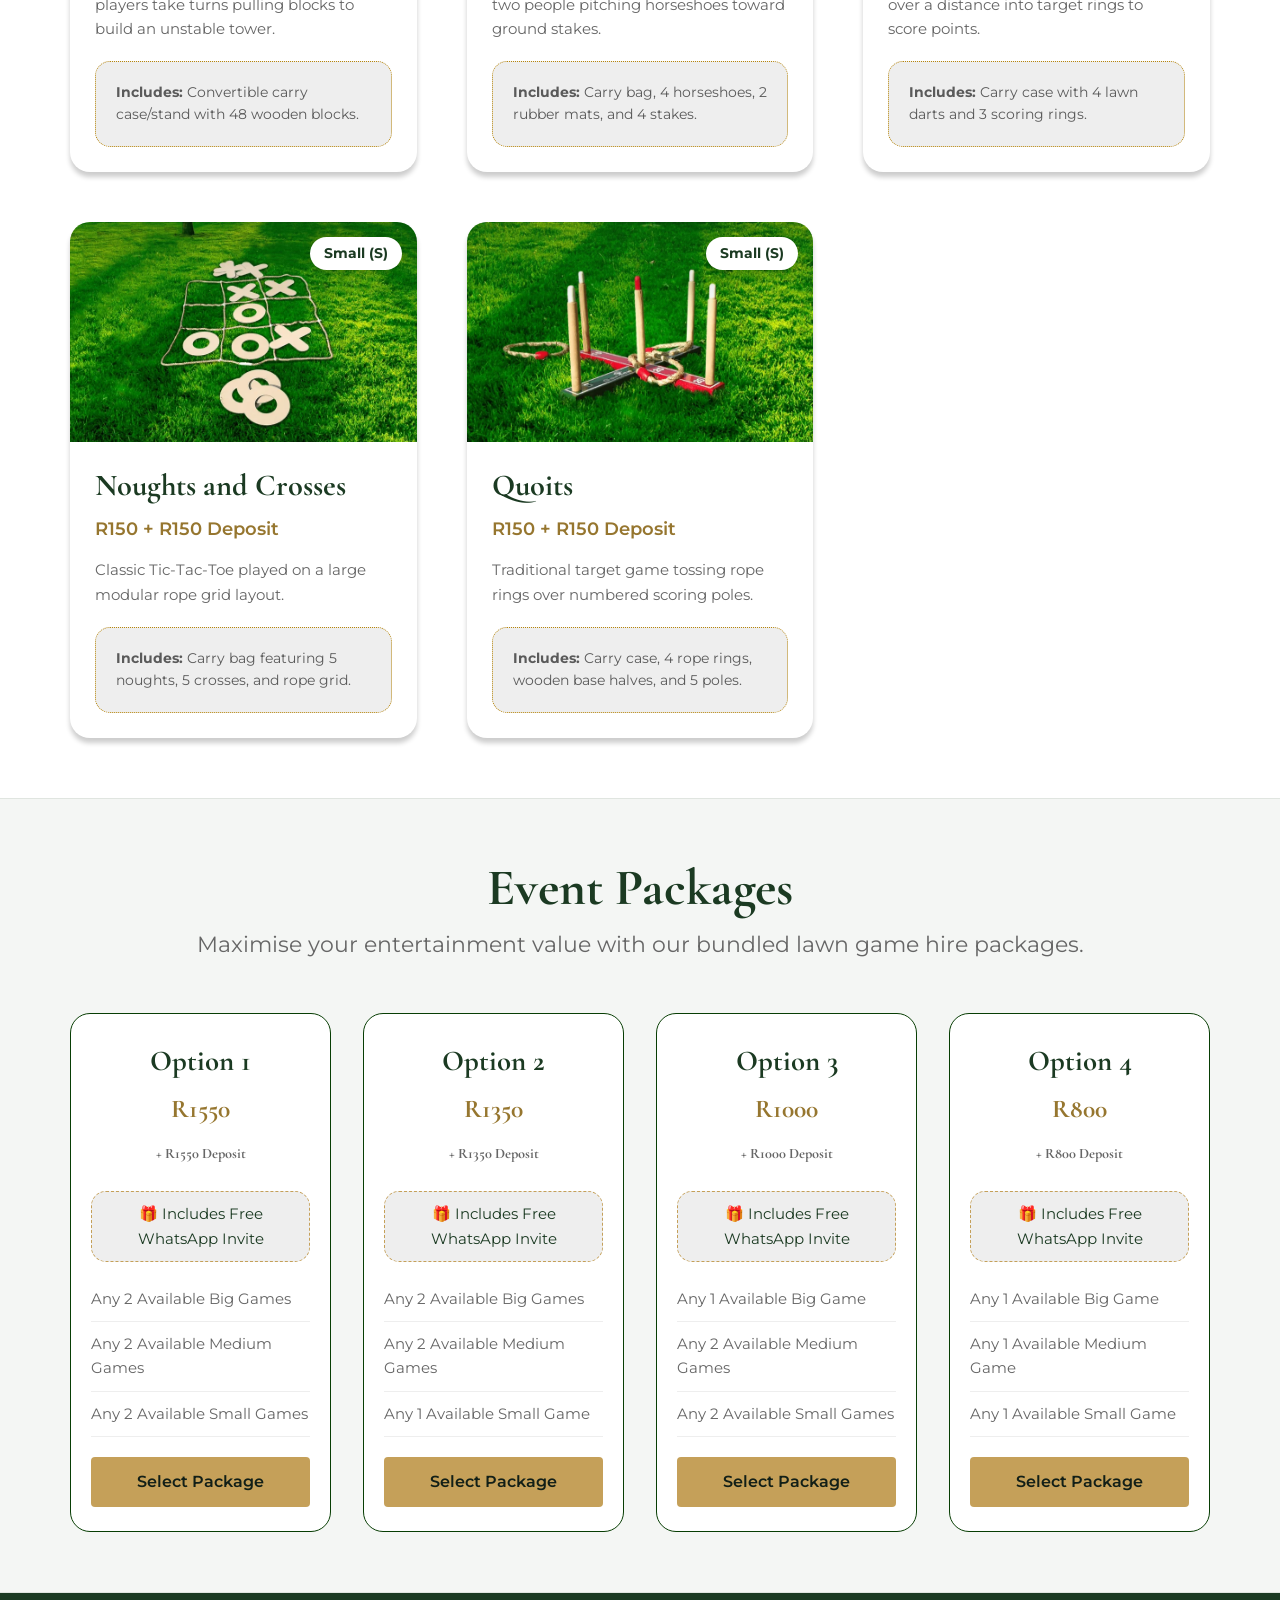
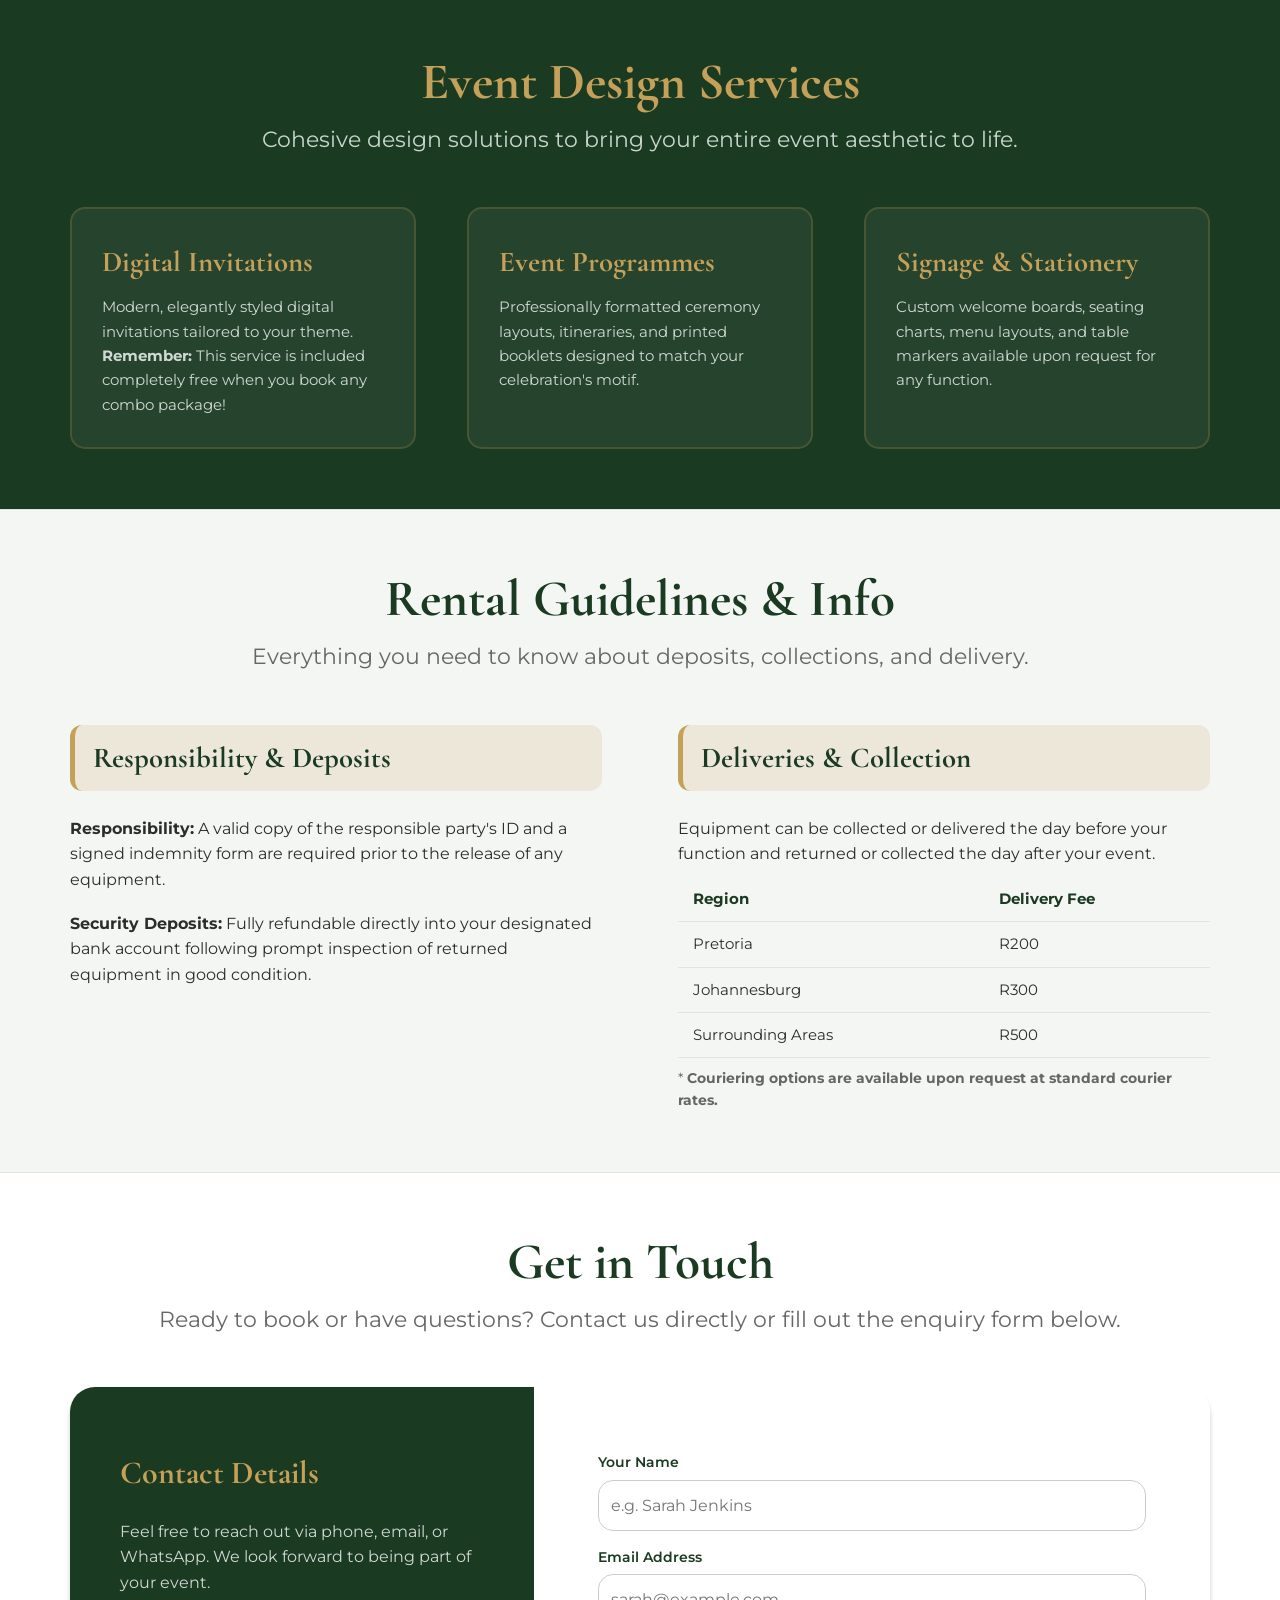
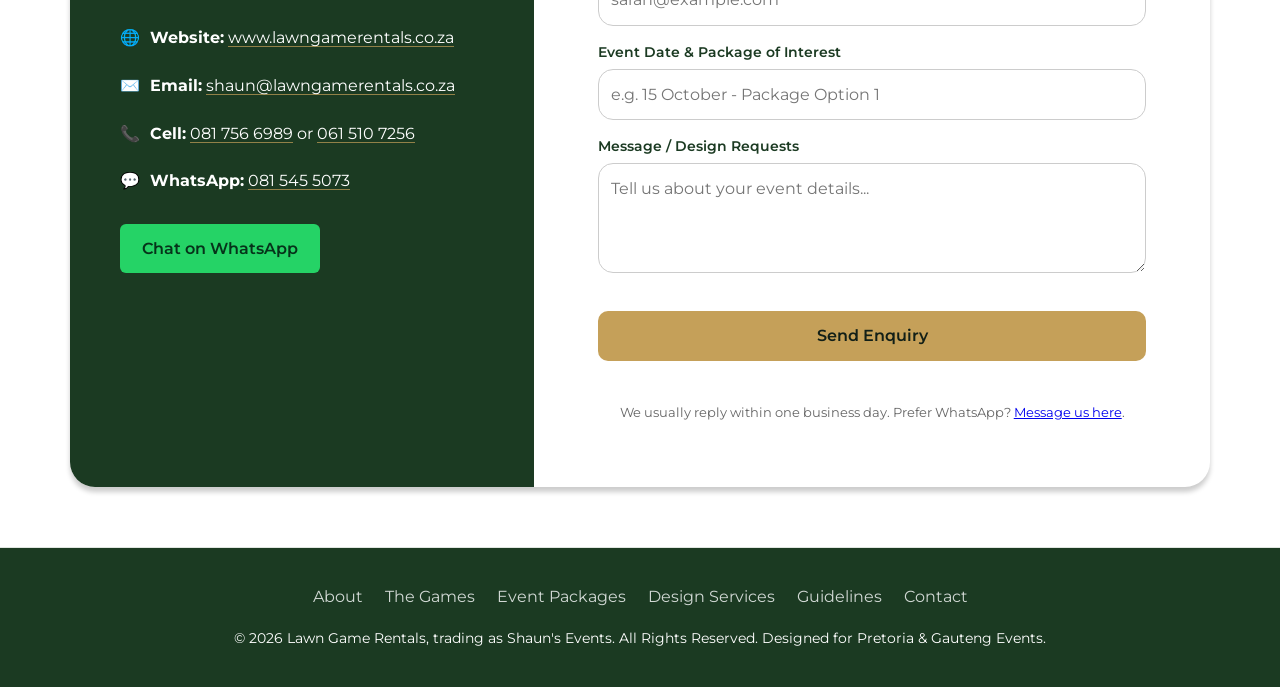
==== commit 677a482c: "Restore original gap between hero logo and tagline The original layout relied on the browser's defau" ====
--- a/index.html
+++ b/index.html
@@ -231,8 +231,11 @@
   .hero-tagline {
     font-family: 'Great Vibes', cursive;
     font-size: clamp(2.6rem, 8.5vw, 5rem);
-    line-height: 1.15;
-    margin-bottom: 15px;
+    /* The original relied on the browser's default h1 top margin (0.67em)
+       and line-height to sit clear of the logo. Reproduced explicitly here
+       since the reset removes those defaults. */
+    line-height: normal;
+    margin: 0.67em 0 15px;
     letter-spacing: 1px;
     color: #FFFFFF;
     font-weight: normal;
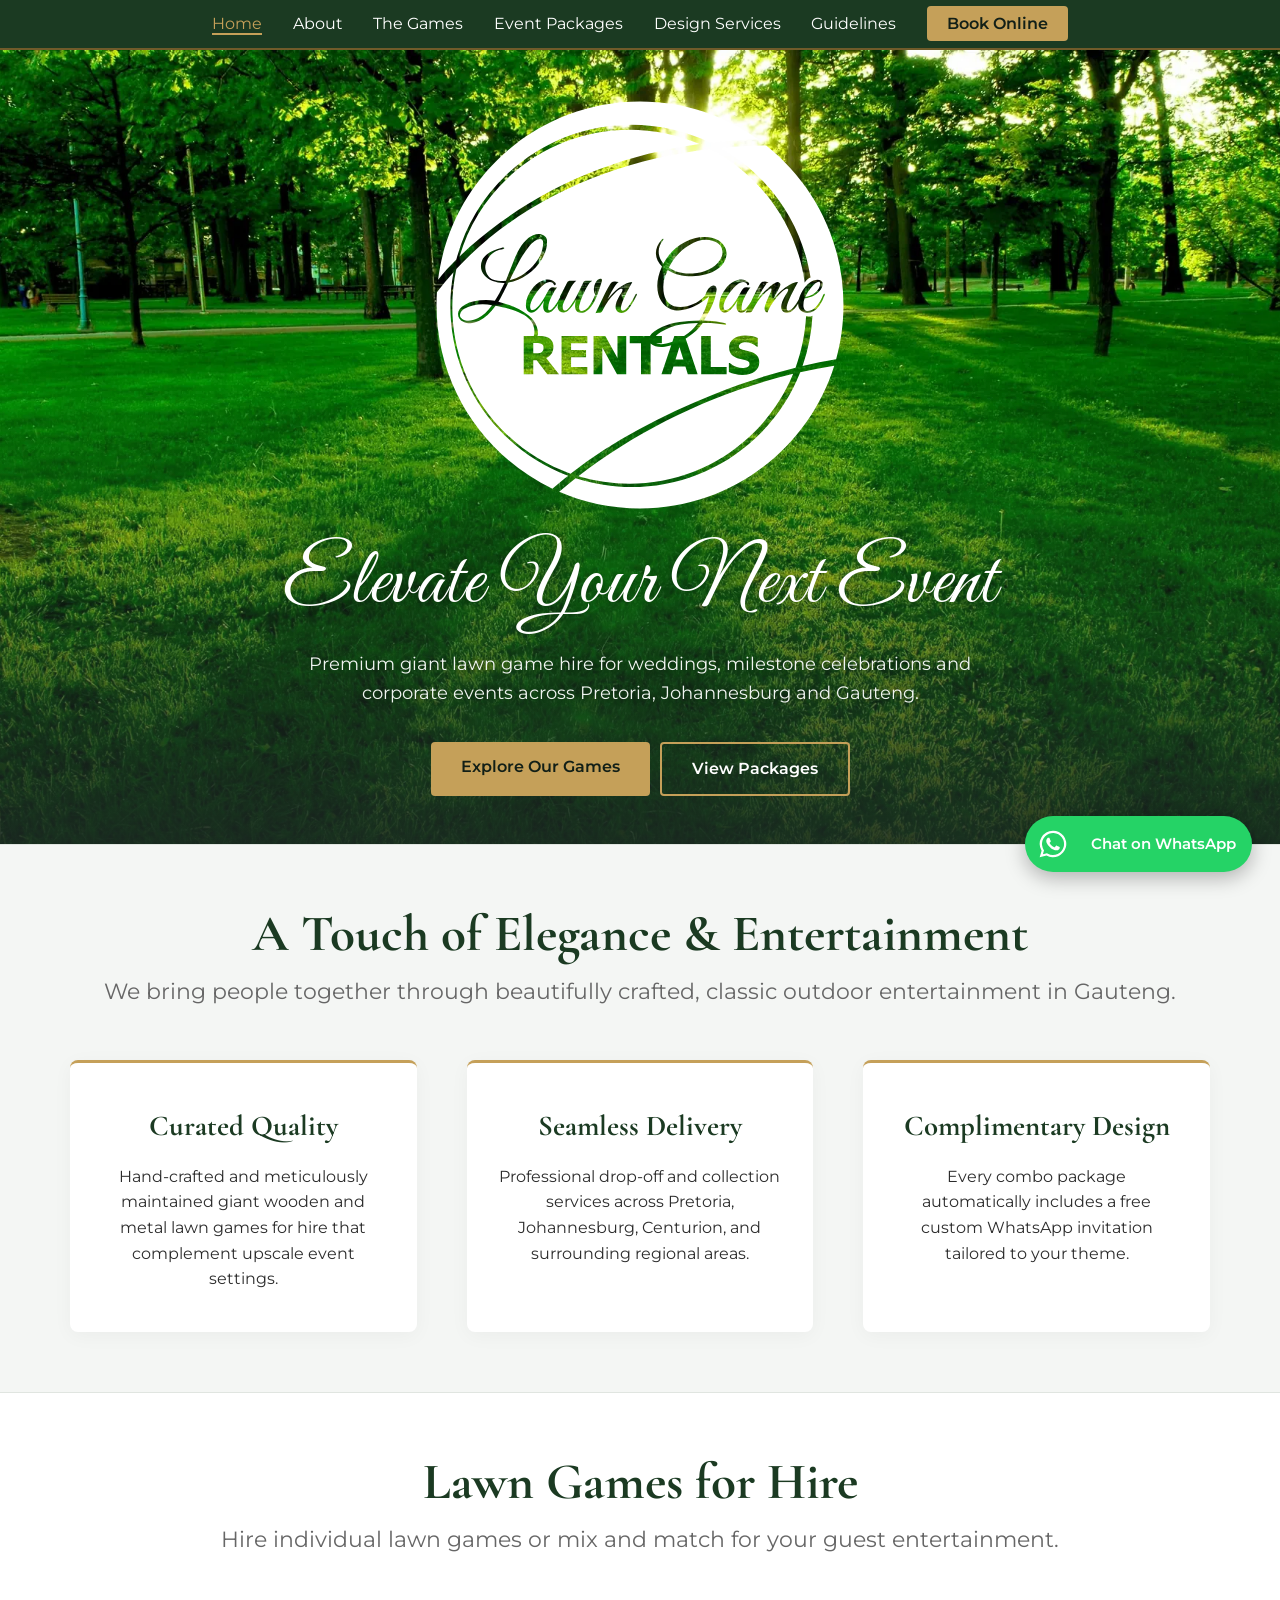
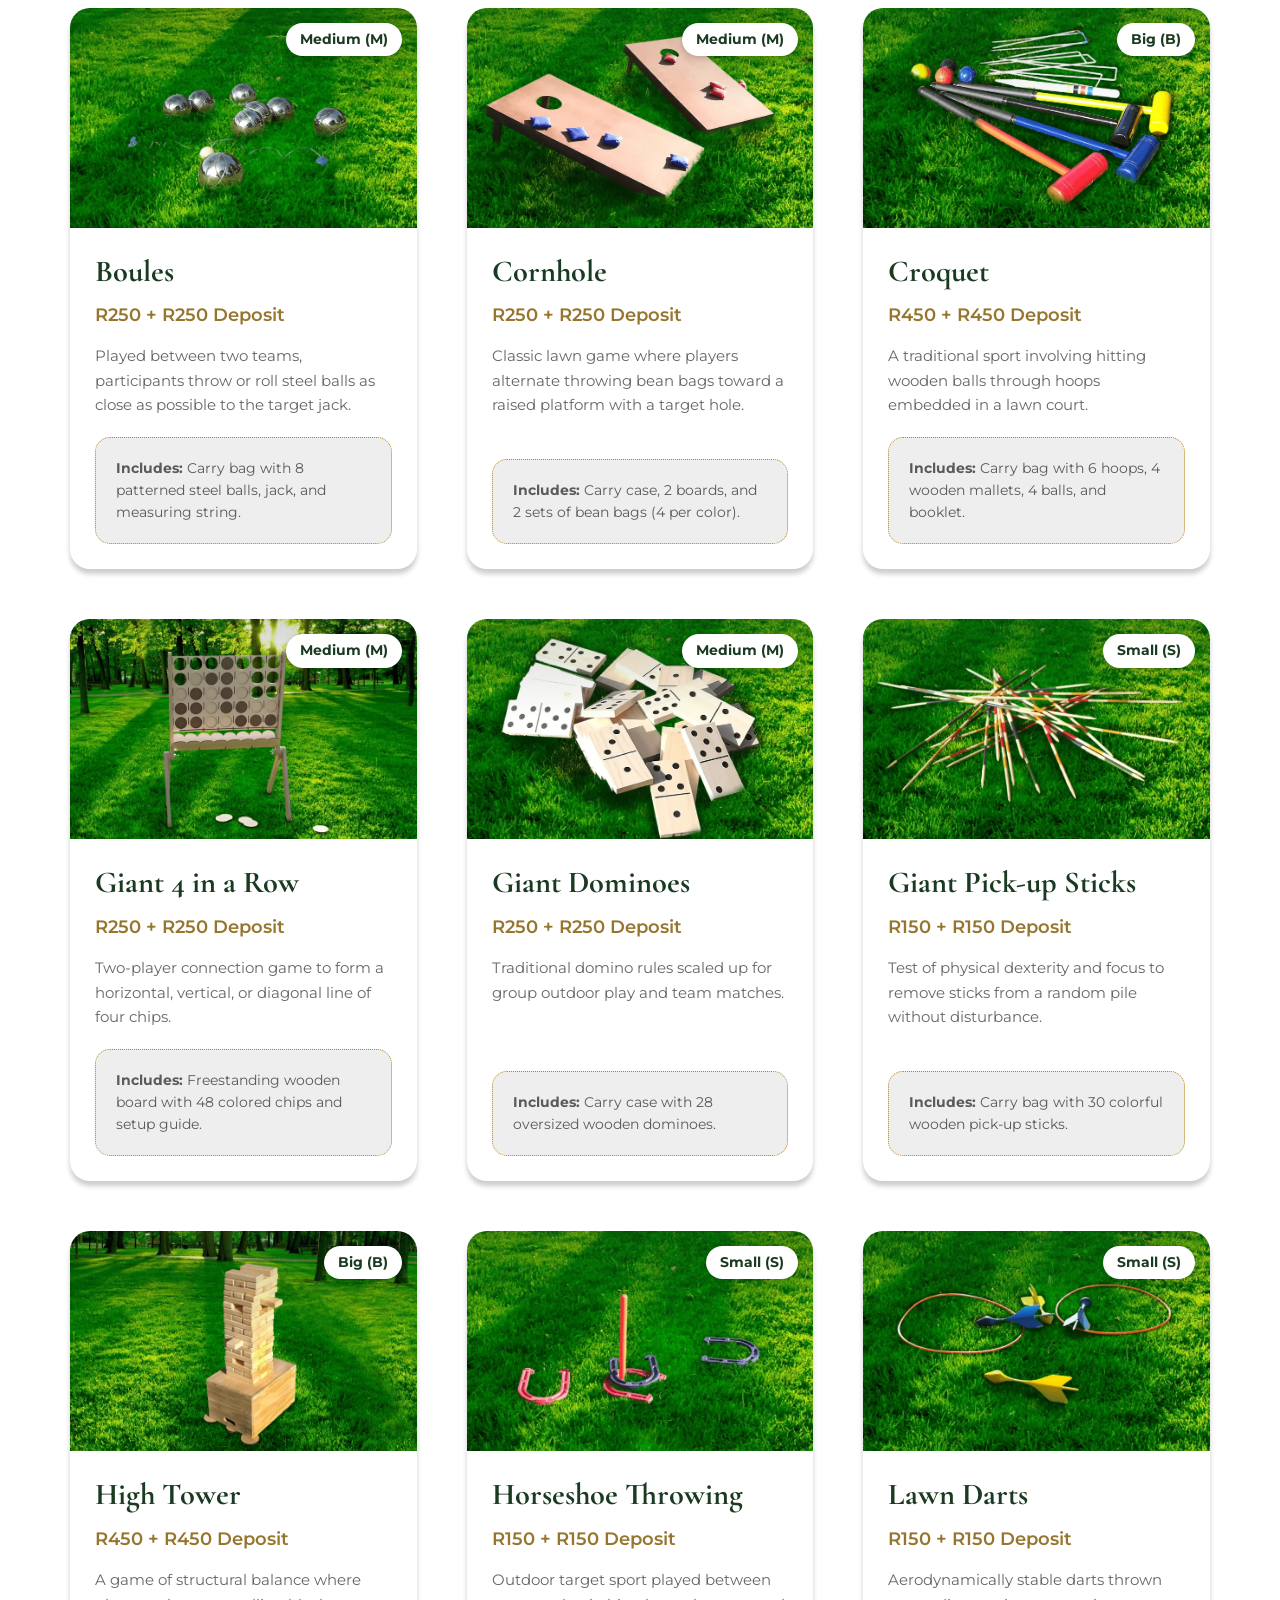
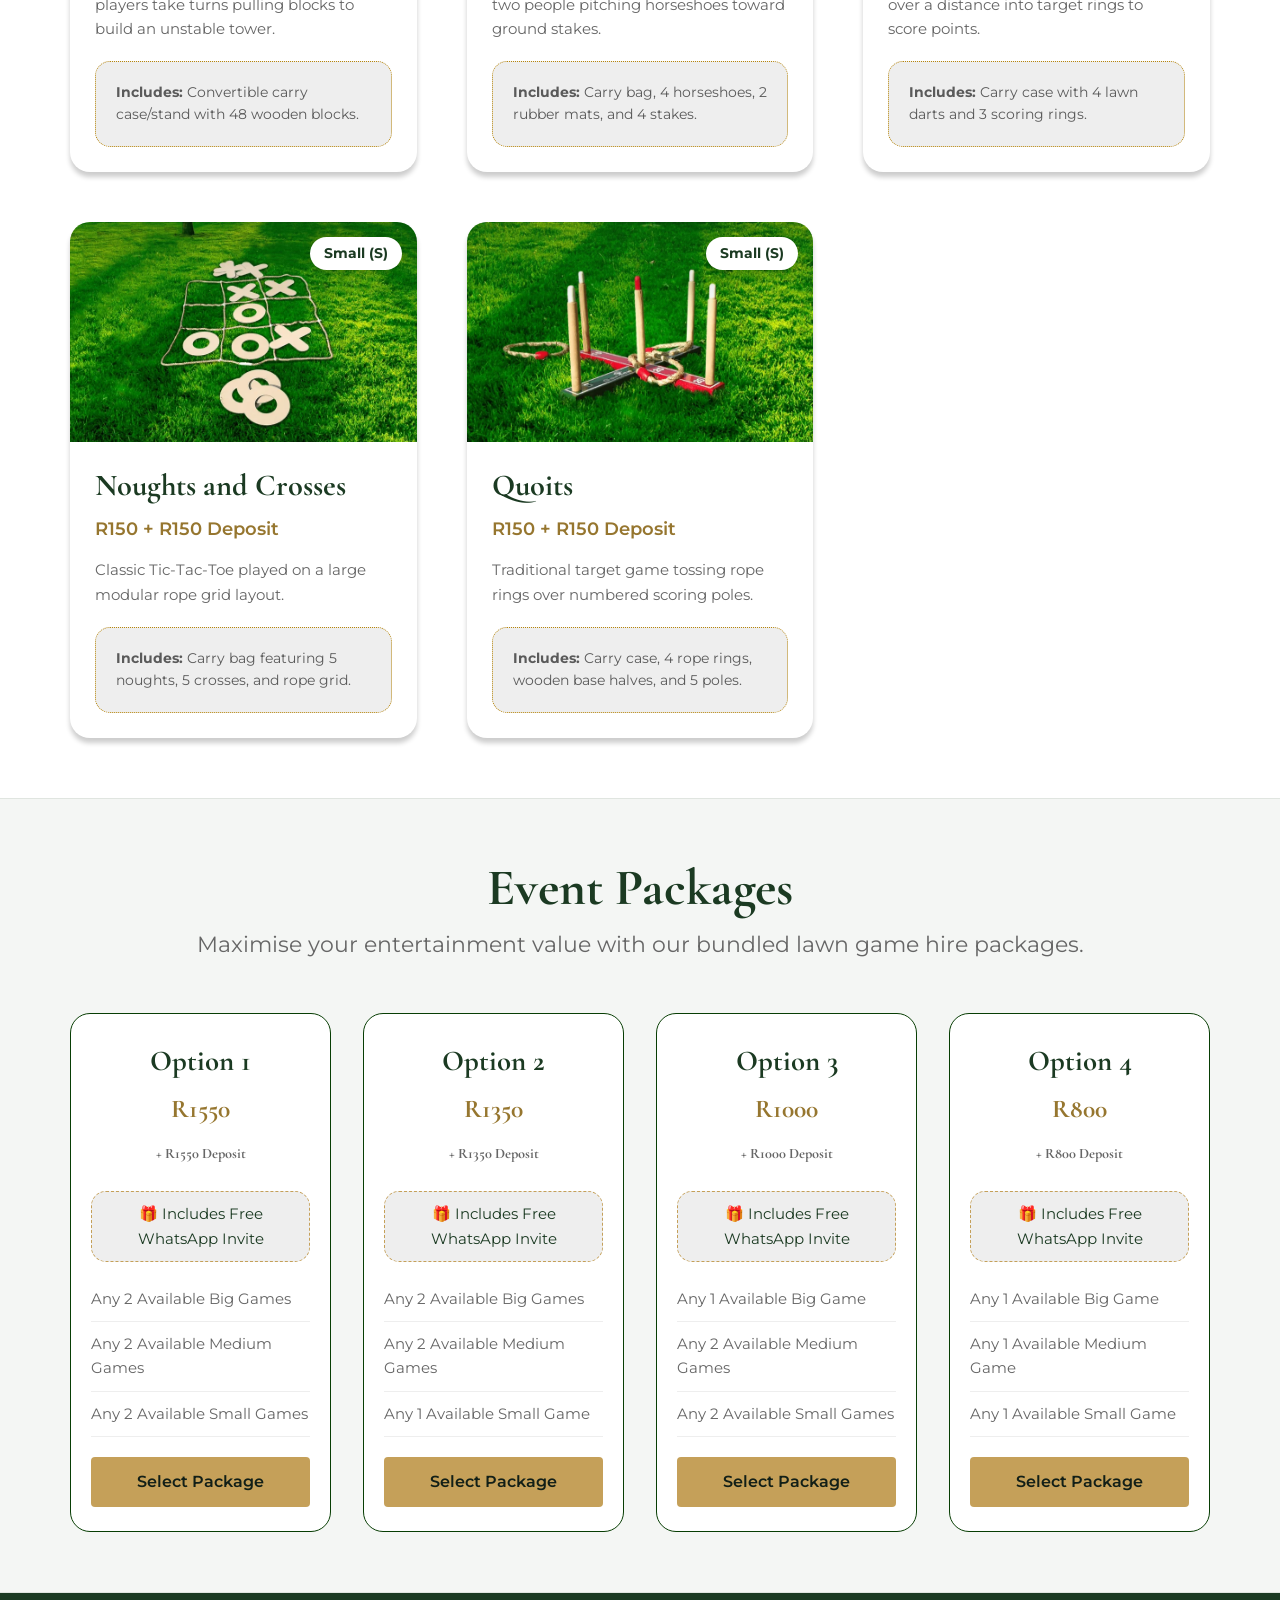
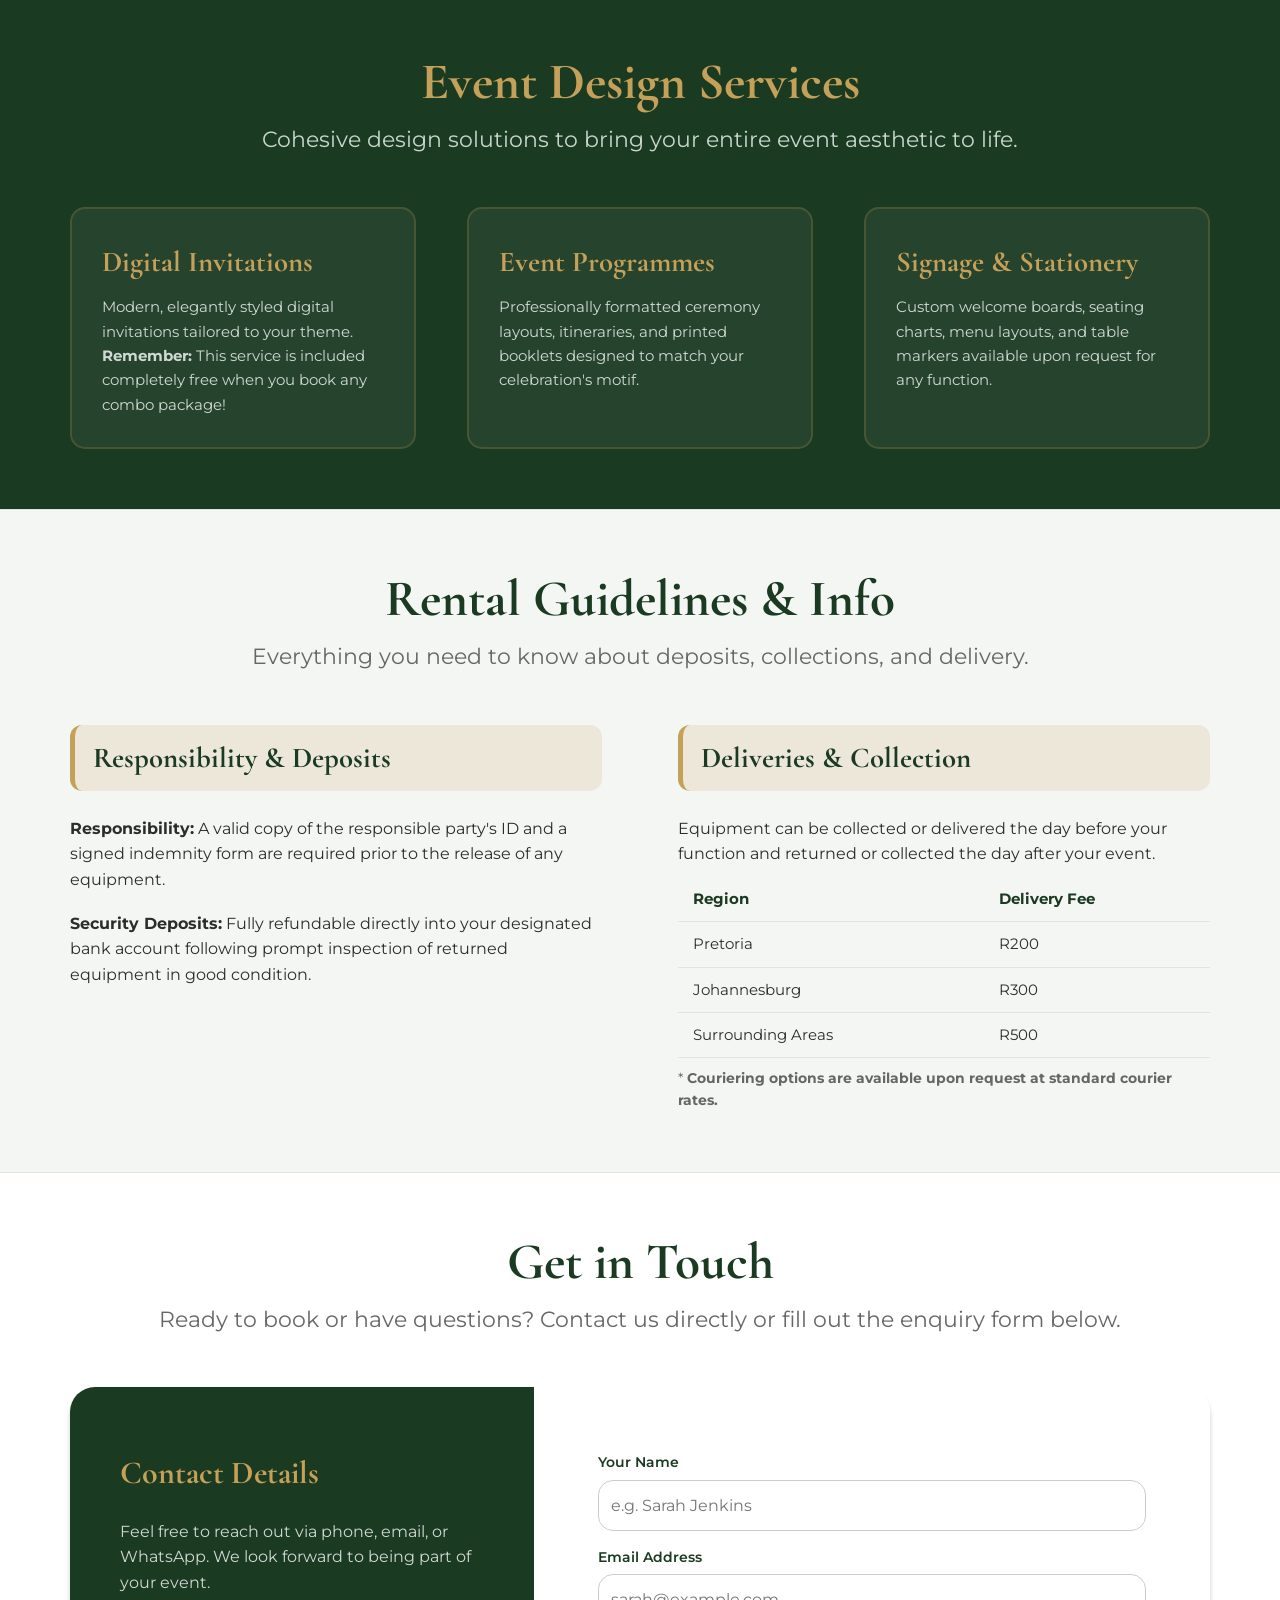
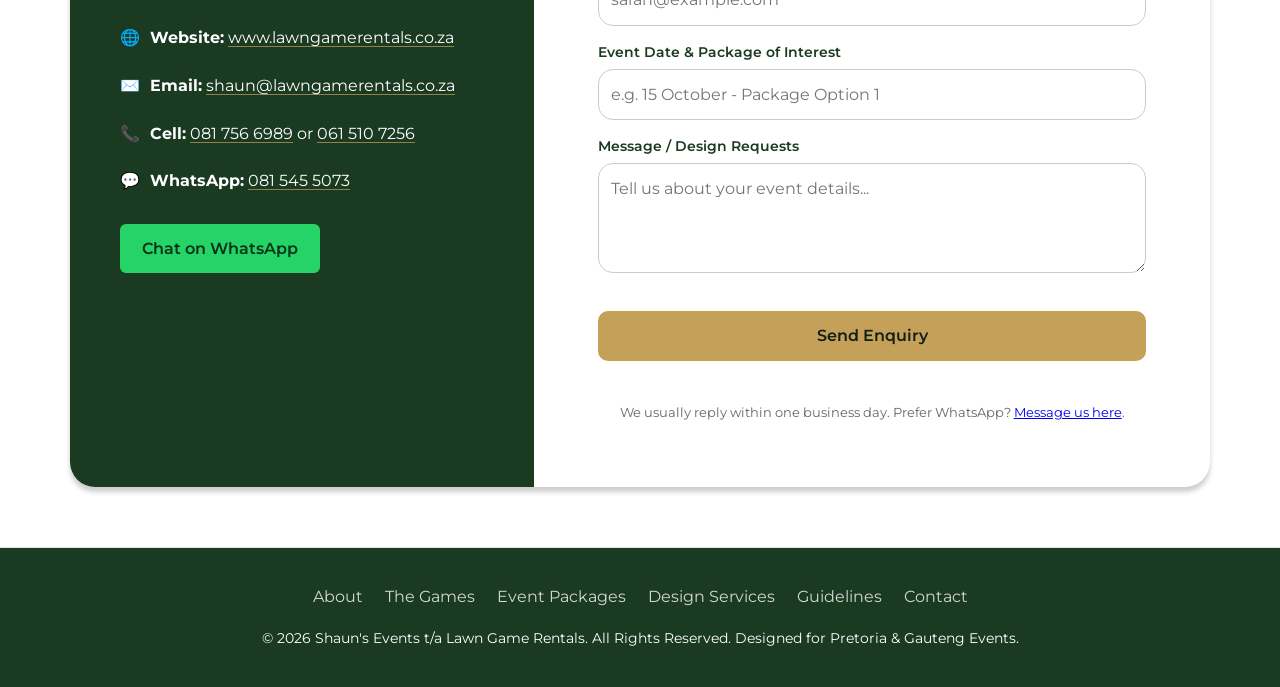
==== commit 7695dcbe: "Correct trading-as order: Shaun's Events t/a Lawn Game Rentals Shaun's Events is the registered enti" ====
--- a/index.html
+++ b/index.html
@@ -1304,7 +1304,7 @@
       <a href="#info">Guidelines</a>
       <a href="#contact">Contact</a>
     </nav>
-    <p>&copy; <span id="year">2026</span> Lawn Game Rentals, trading as Shaun's Events. All Rights Reserved. Designed for Pretoria &amp; Gauteng Events.</p>
+    <p>&copy; <span id="year">2026</span> Shaun's Events t/a Lawn Game Rentals. All Rights Reserved. Designed for Pretoria &amp; Gauteng Events.</p>
   </footer>
 
 <script type="application/ld+json">
@@ -1313,7 +1313,7 @@
   "@type": "LocalBusiness",
   "@id": "https://www.lawngamerentals.co.za/#business",
   "name": "Lawn Game Rentals",
-  "alternateName": "Shaun's Events",
+  "legalName": "Shaun's Events",
   "description": "Giant lawn game hire for weddings, parties and corporate events across Pretoria, Johannesburg and Gauteng.",
   "url": "https://www.lawngamerentals.co.za/",
   "logo": "https://www.lawngamerentals.co.za/images/logolgrw.svg",
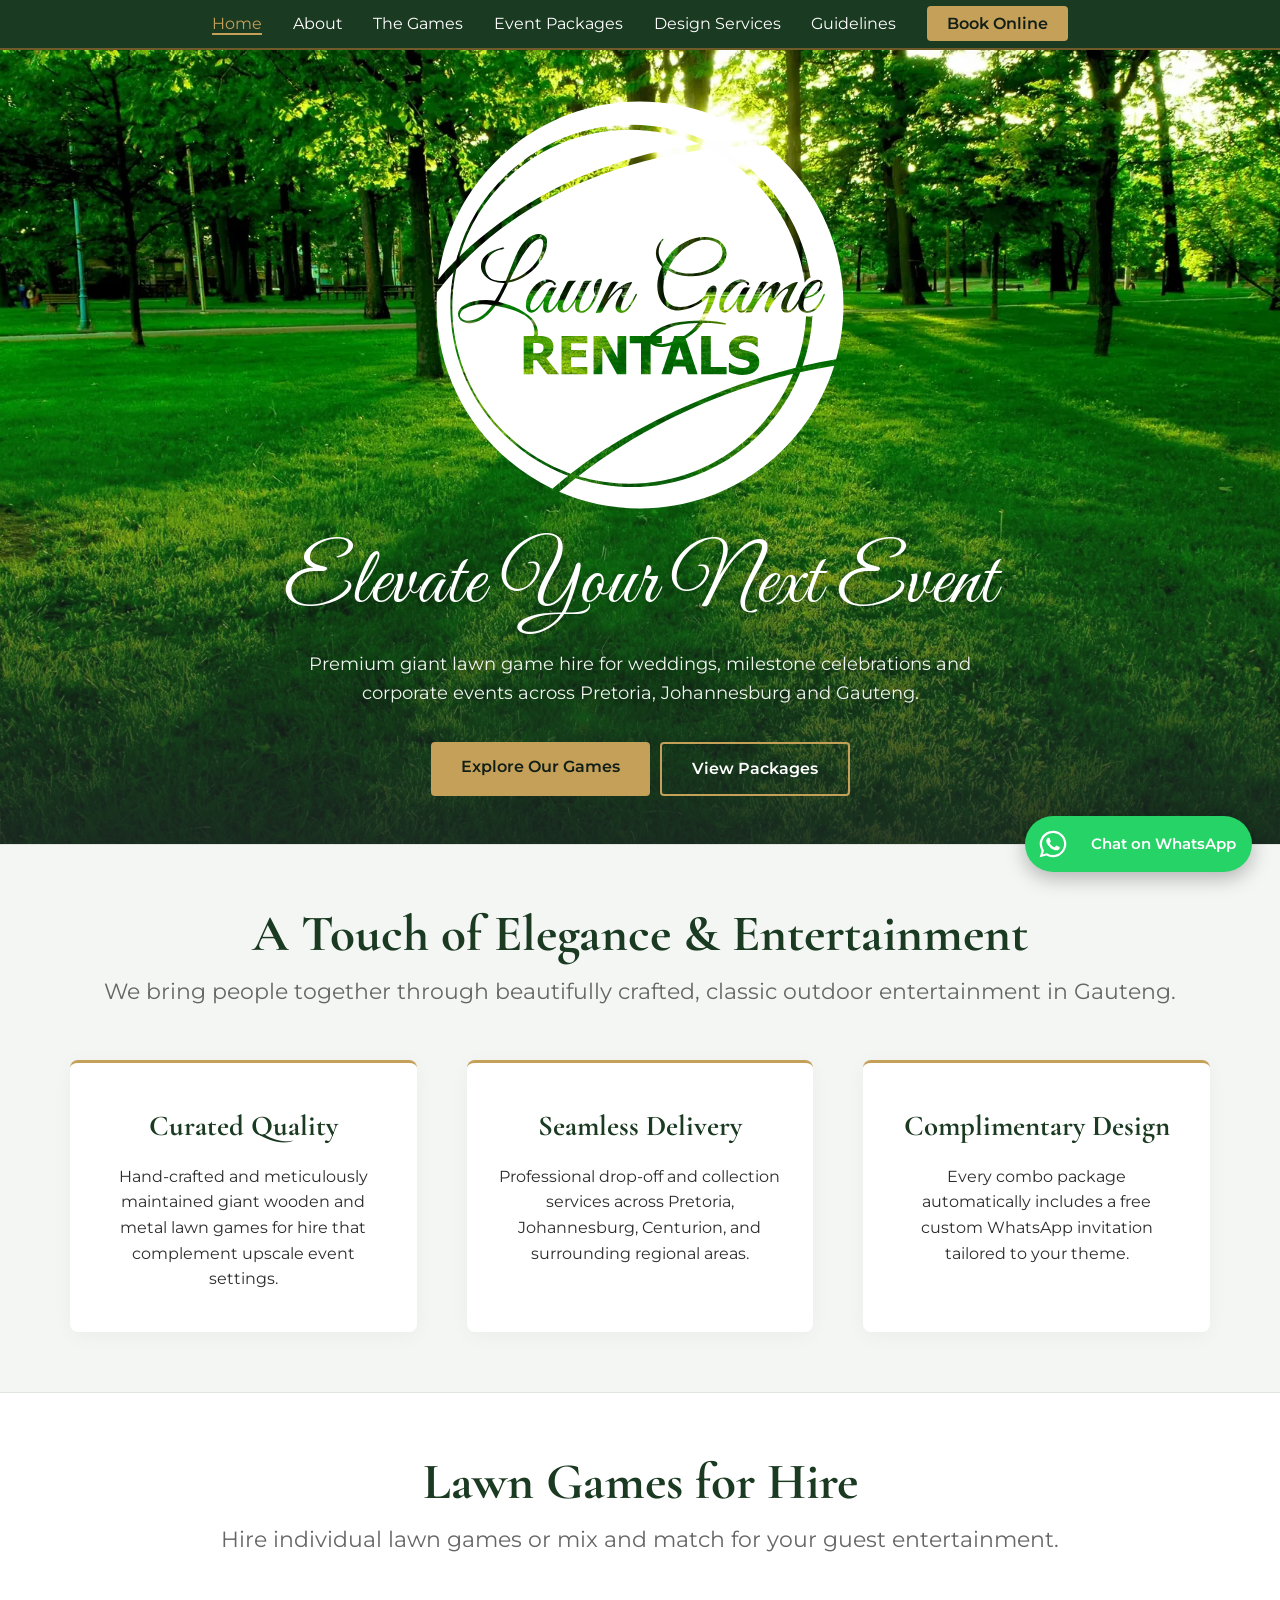
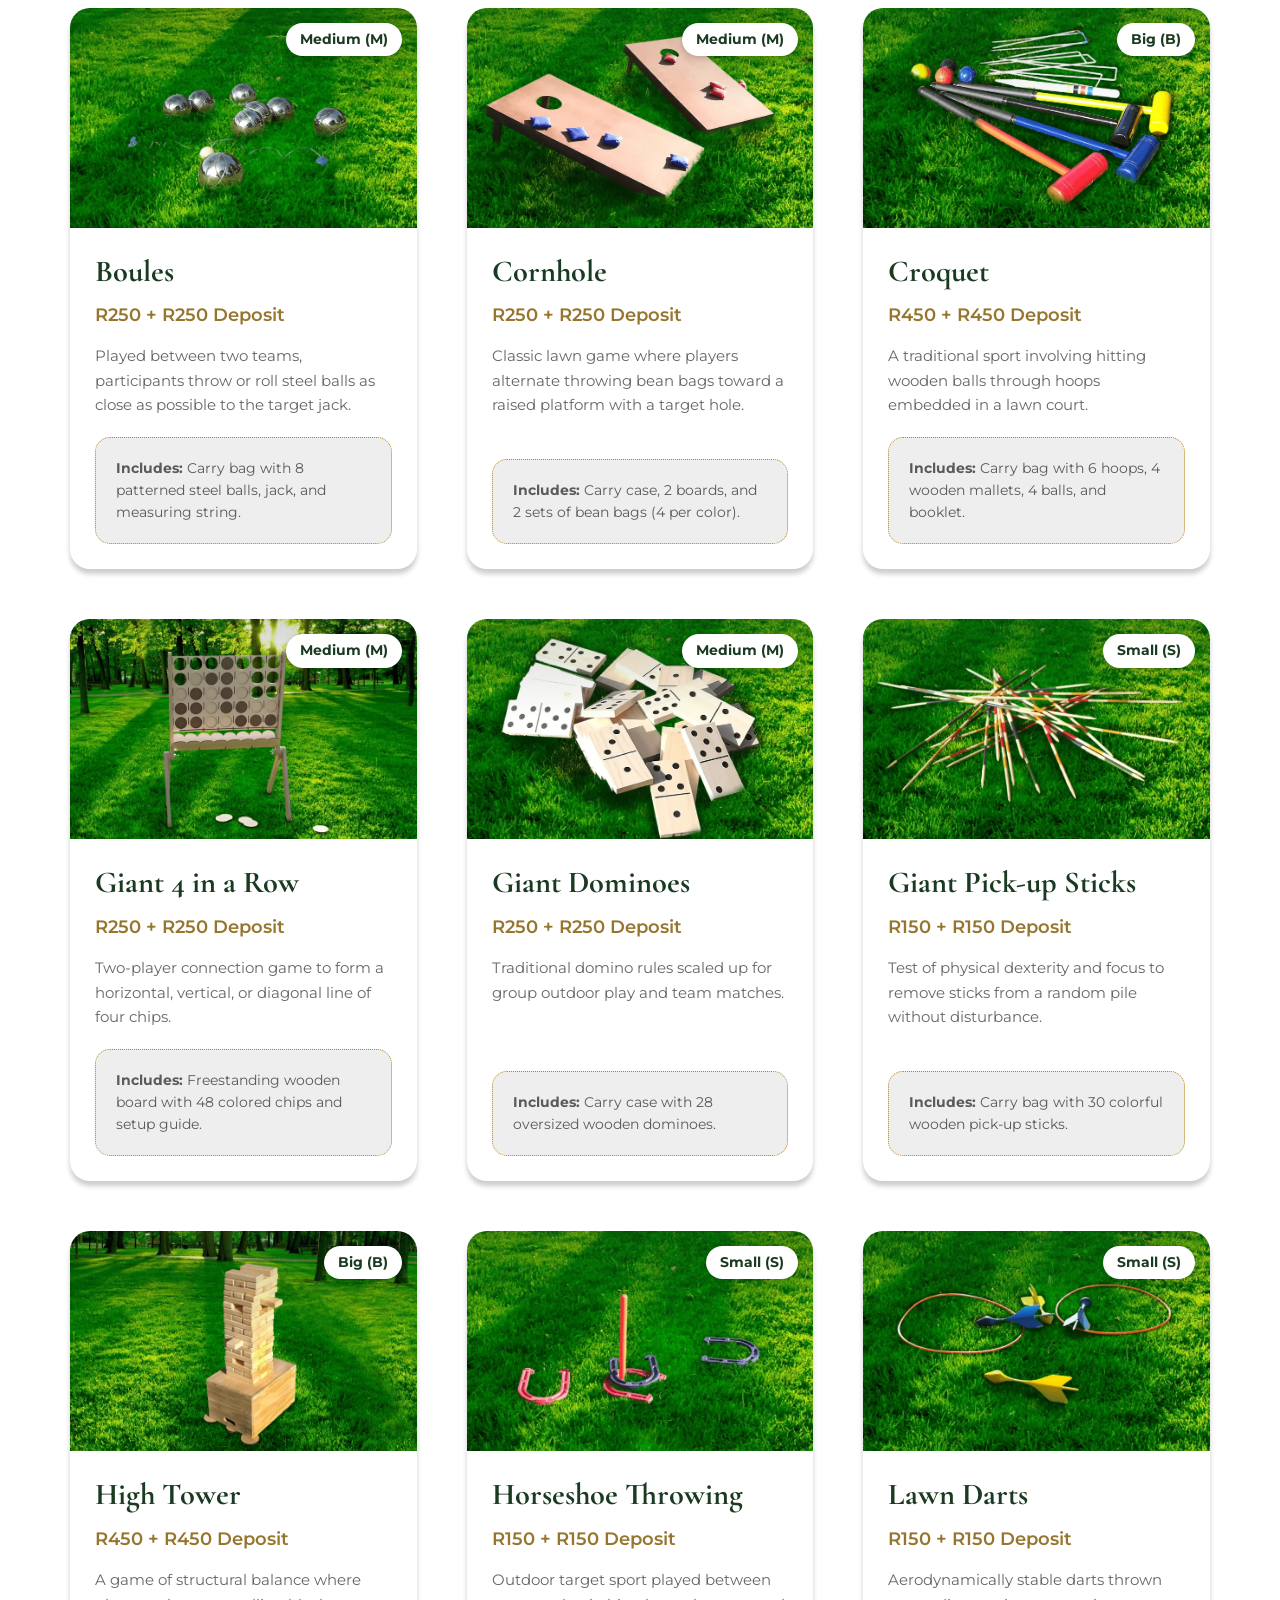
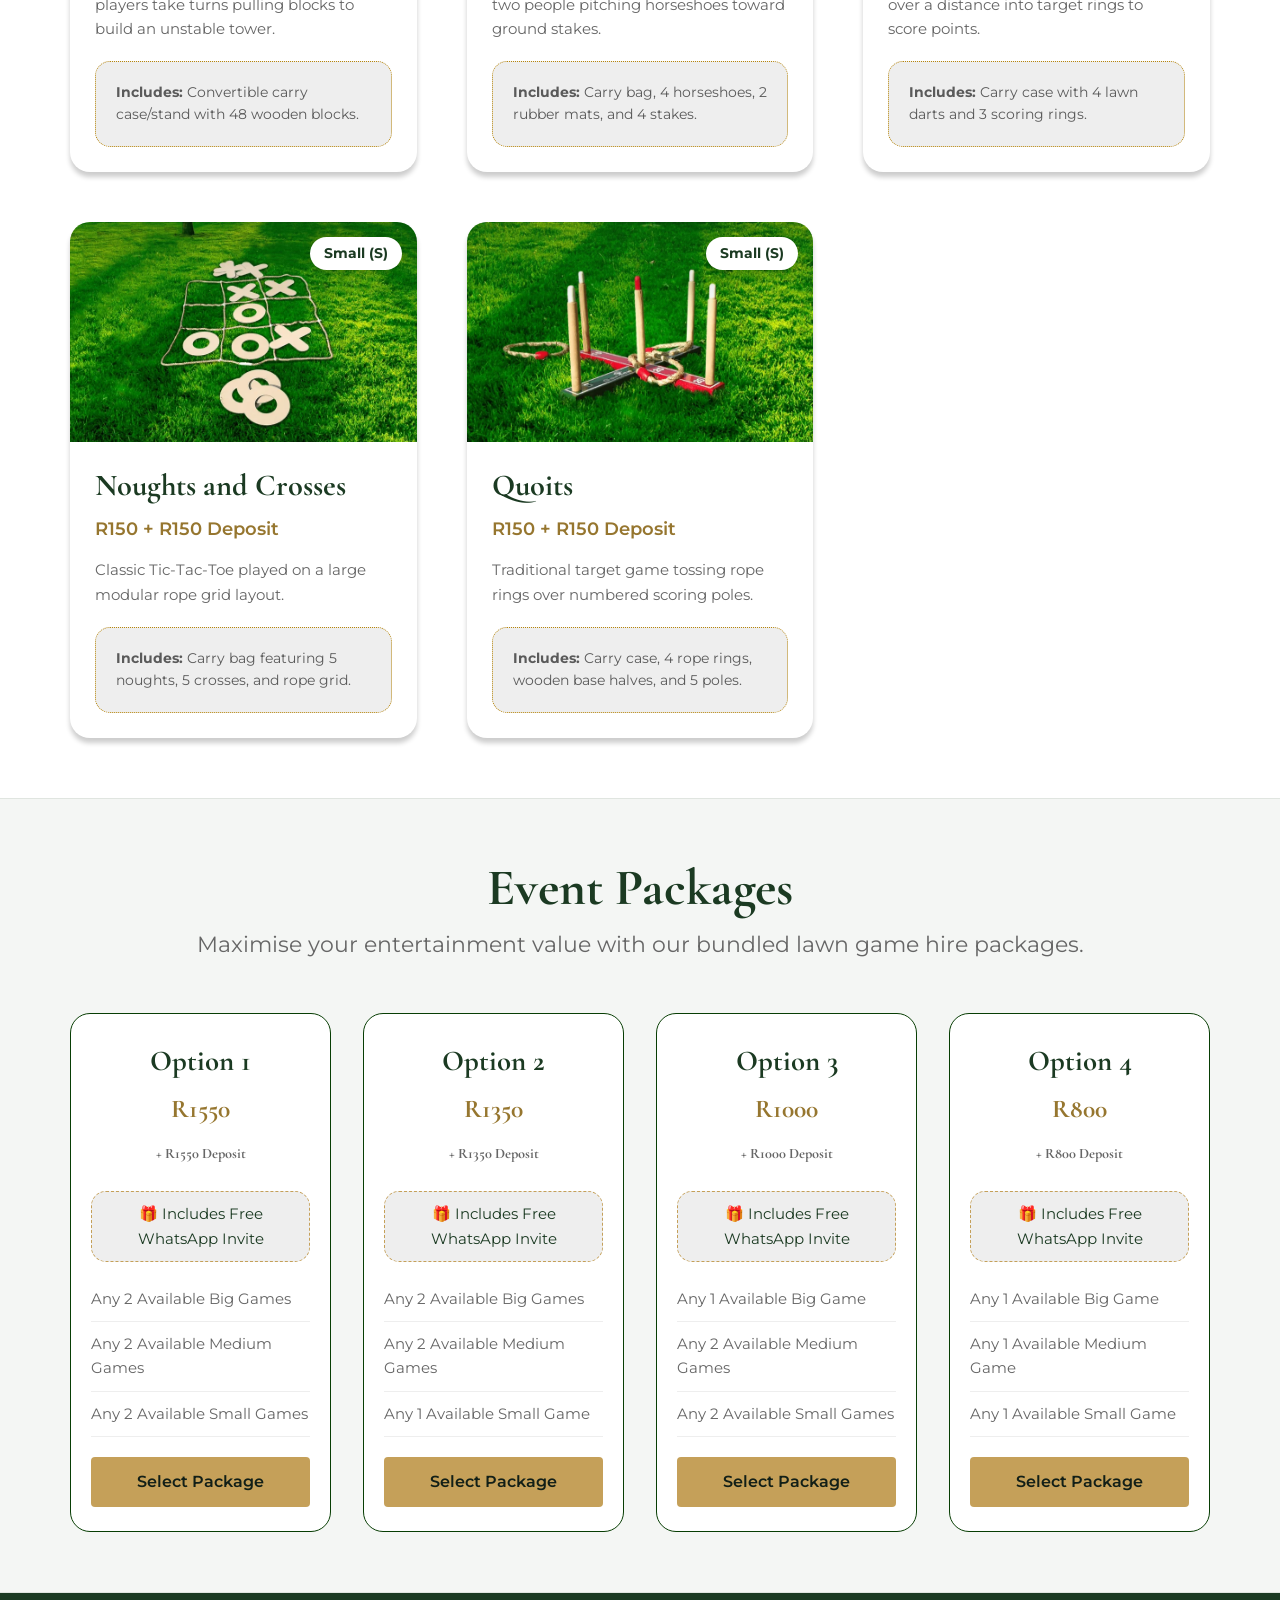
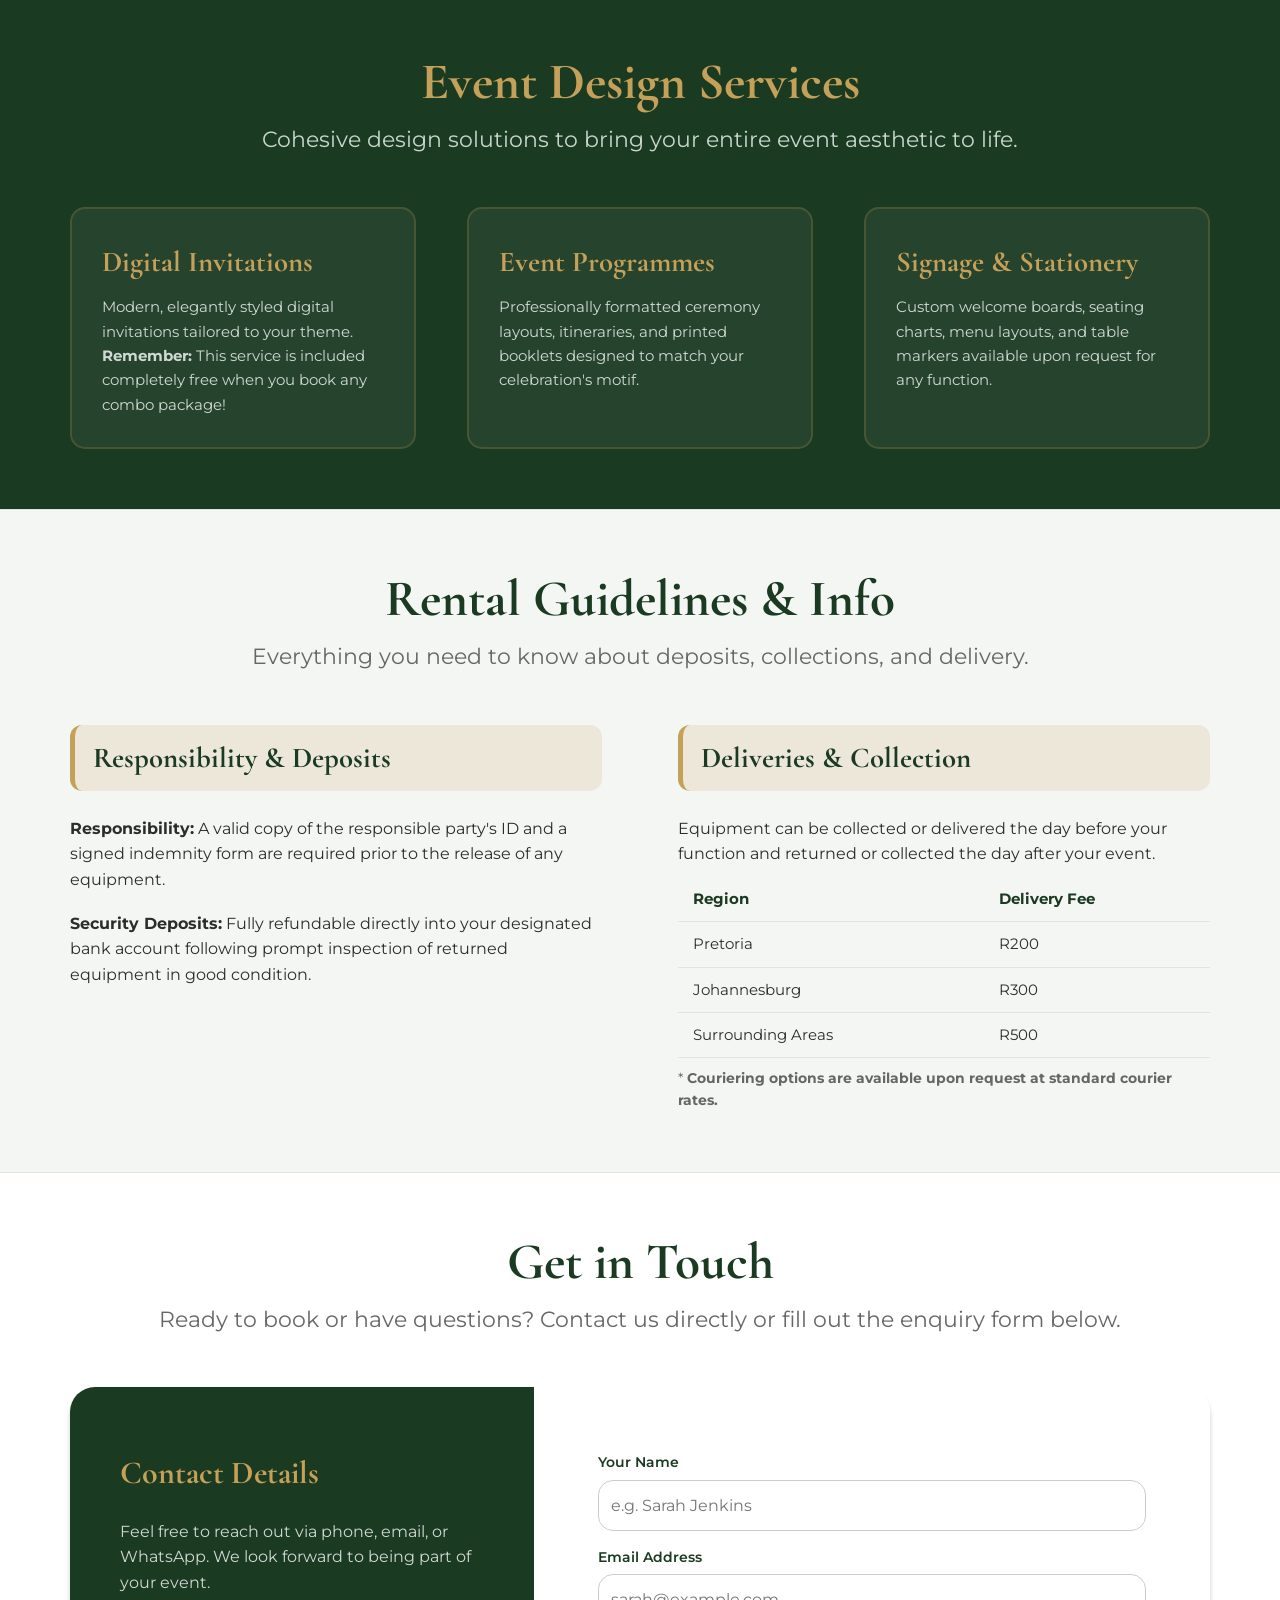
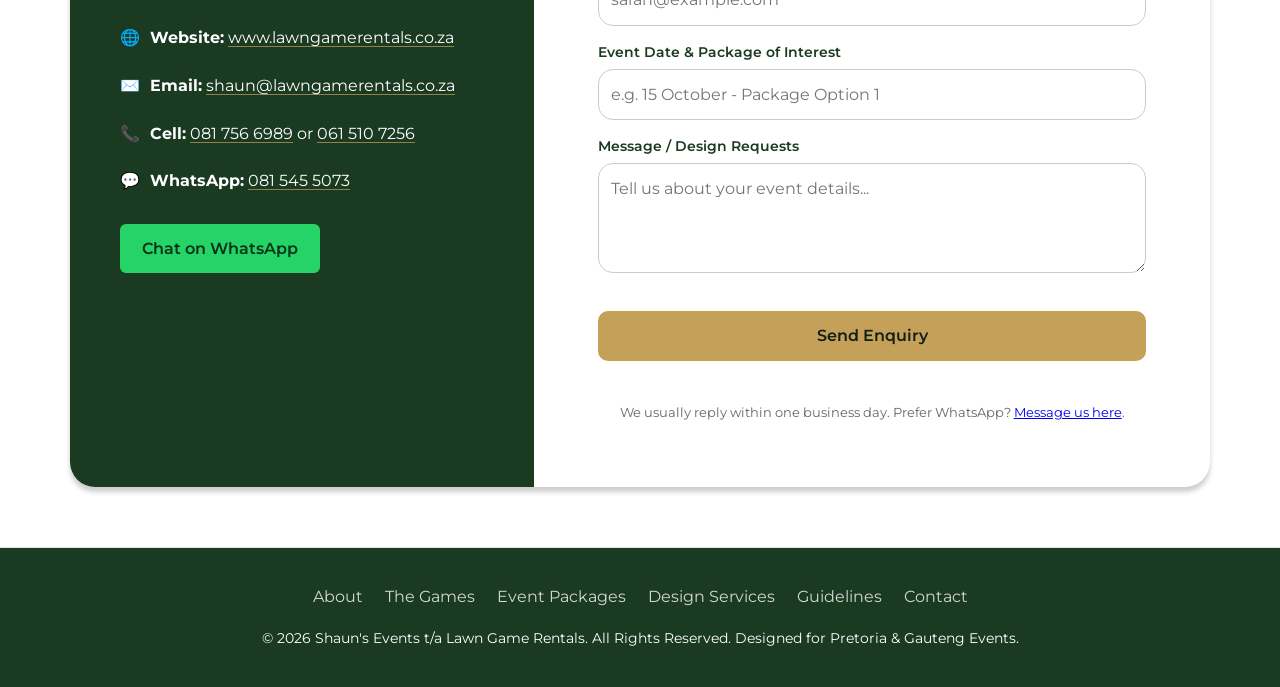
==== commit fd9a90b2: "Prevent orphaned word in hero tagline on mobile Wrap "Elevate Your" and "Next Event" in no-wrap span" ====
--- a/index.html
+++ b/index.html
@@ -236,6 +236,11 @@
        since the reset removes those defaults. */
     line-height: normal;
     margin: 0.67em 0 15px;
+  }
+
+  /* Each half is unbreakable, so when the tagline wraps it can only split
+     between "Your" and "Next" — never leaving a single word orphaned. */
+  .hero-tagline .nowrap { white-space: nowrap;
     letter-spacing: 1px;
     color: #FFFFFF;
     font-weight: normal;
@@ -862,7 +867,7 @@
   <!-- HERO SECTION -->
   <section id="home" class="hero">
     <img class="hero-logo" src="images/logolgrw.svg" alt="Lawn Game Rentals Pretoria logo" width="430" height="430" fetchpriority="high">
-    <p class="hero-tagline">Elevate Your Next Event</p>
+    <p class="hero-tagline"><span class="nowrap">Elevate Your</span> <span class="nowrap">Next Event</span></p>
     <h1 class="hero-heading">Premium giant lawn game hire for weddings, milestone celebrations and corporate events across Pretoria, Johannesburg and Gauteng.</h1>
     <div class="hero-actions">
       <a href="#games" class="btn">Explore Our Games</a>
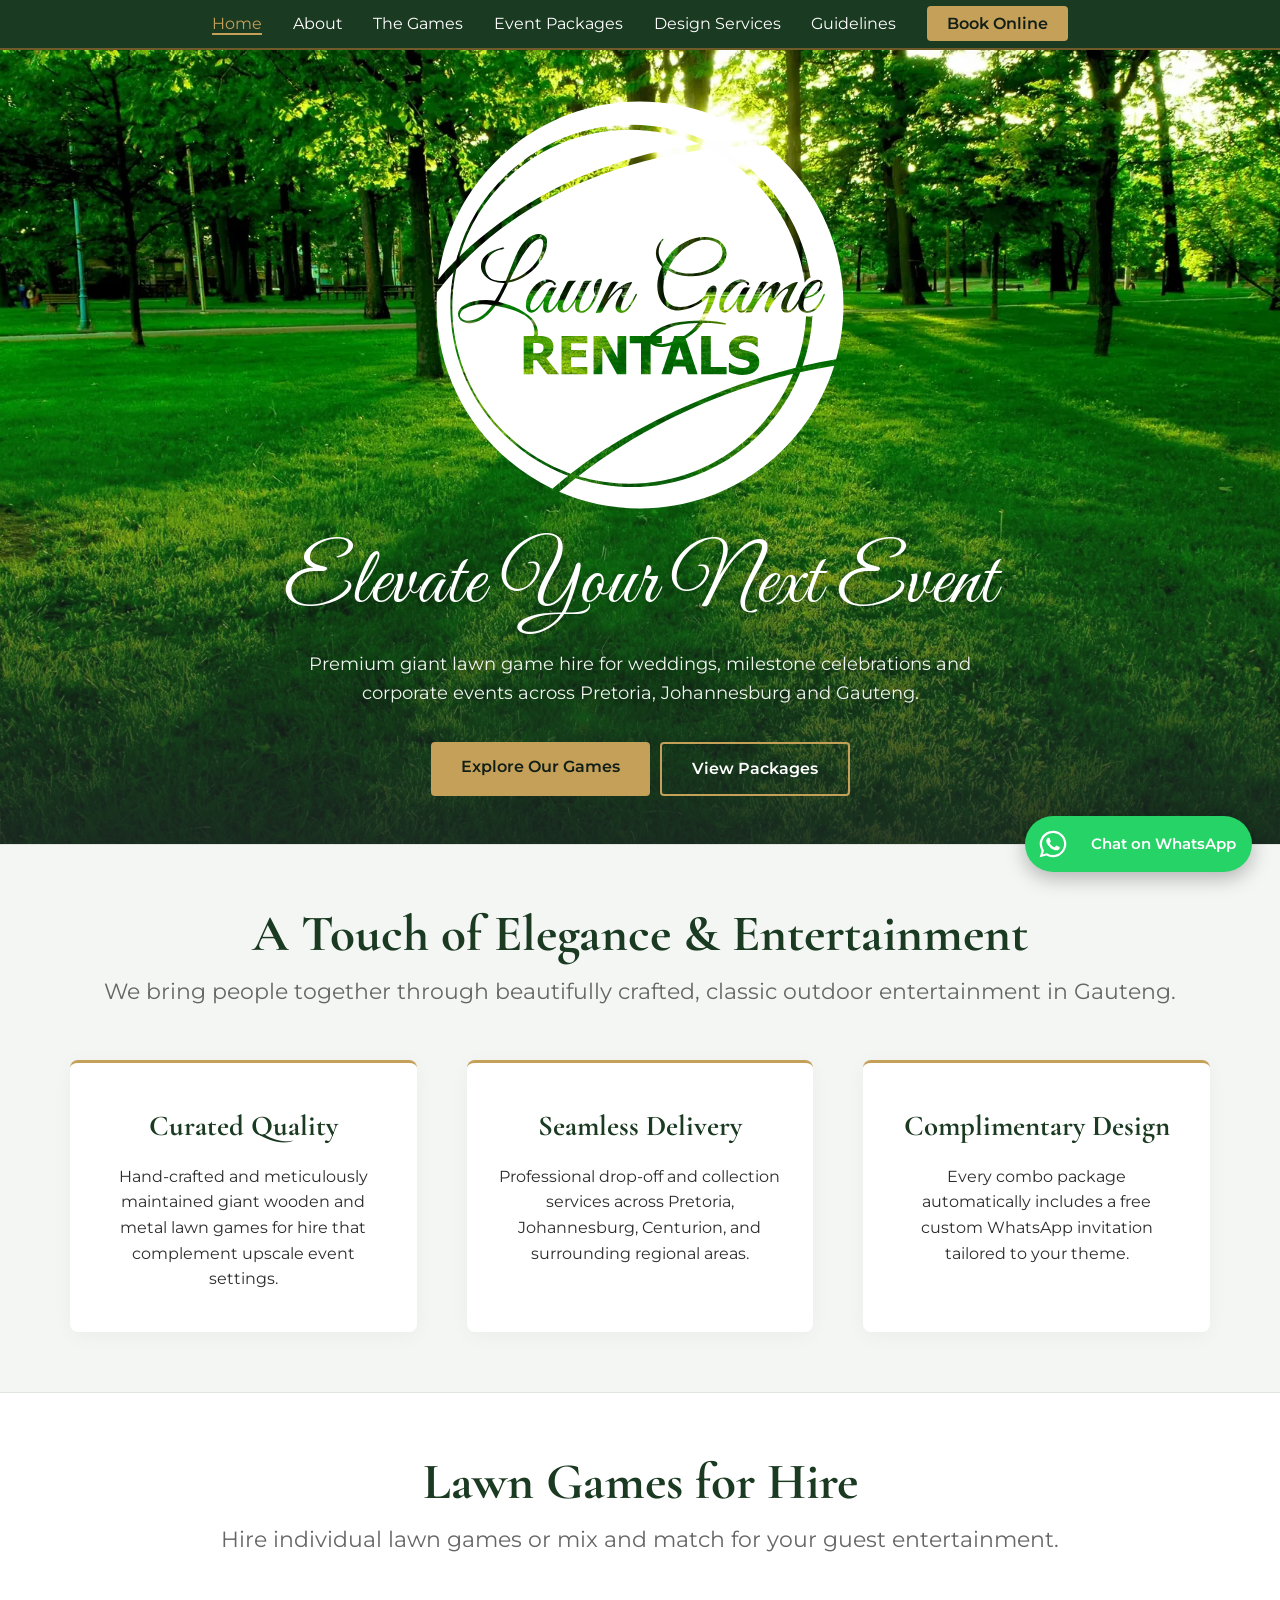
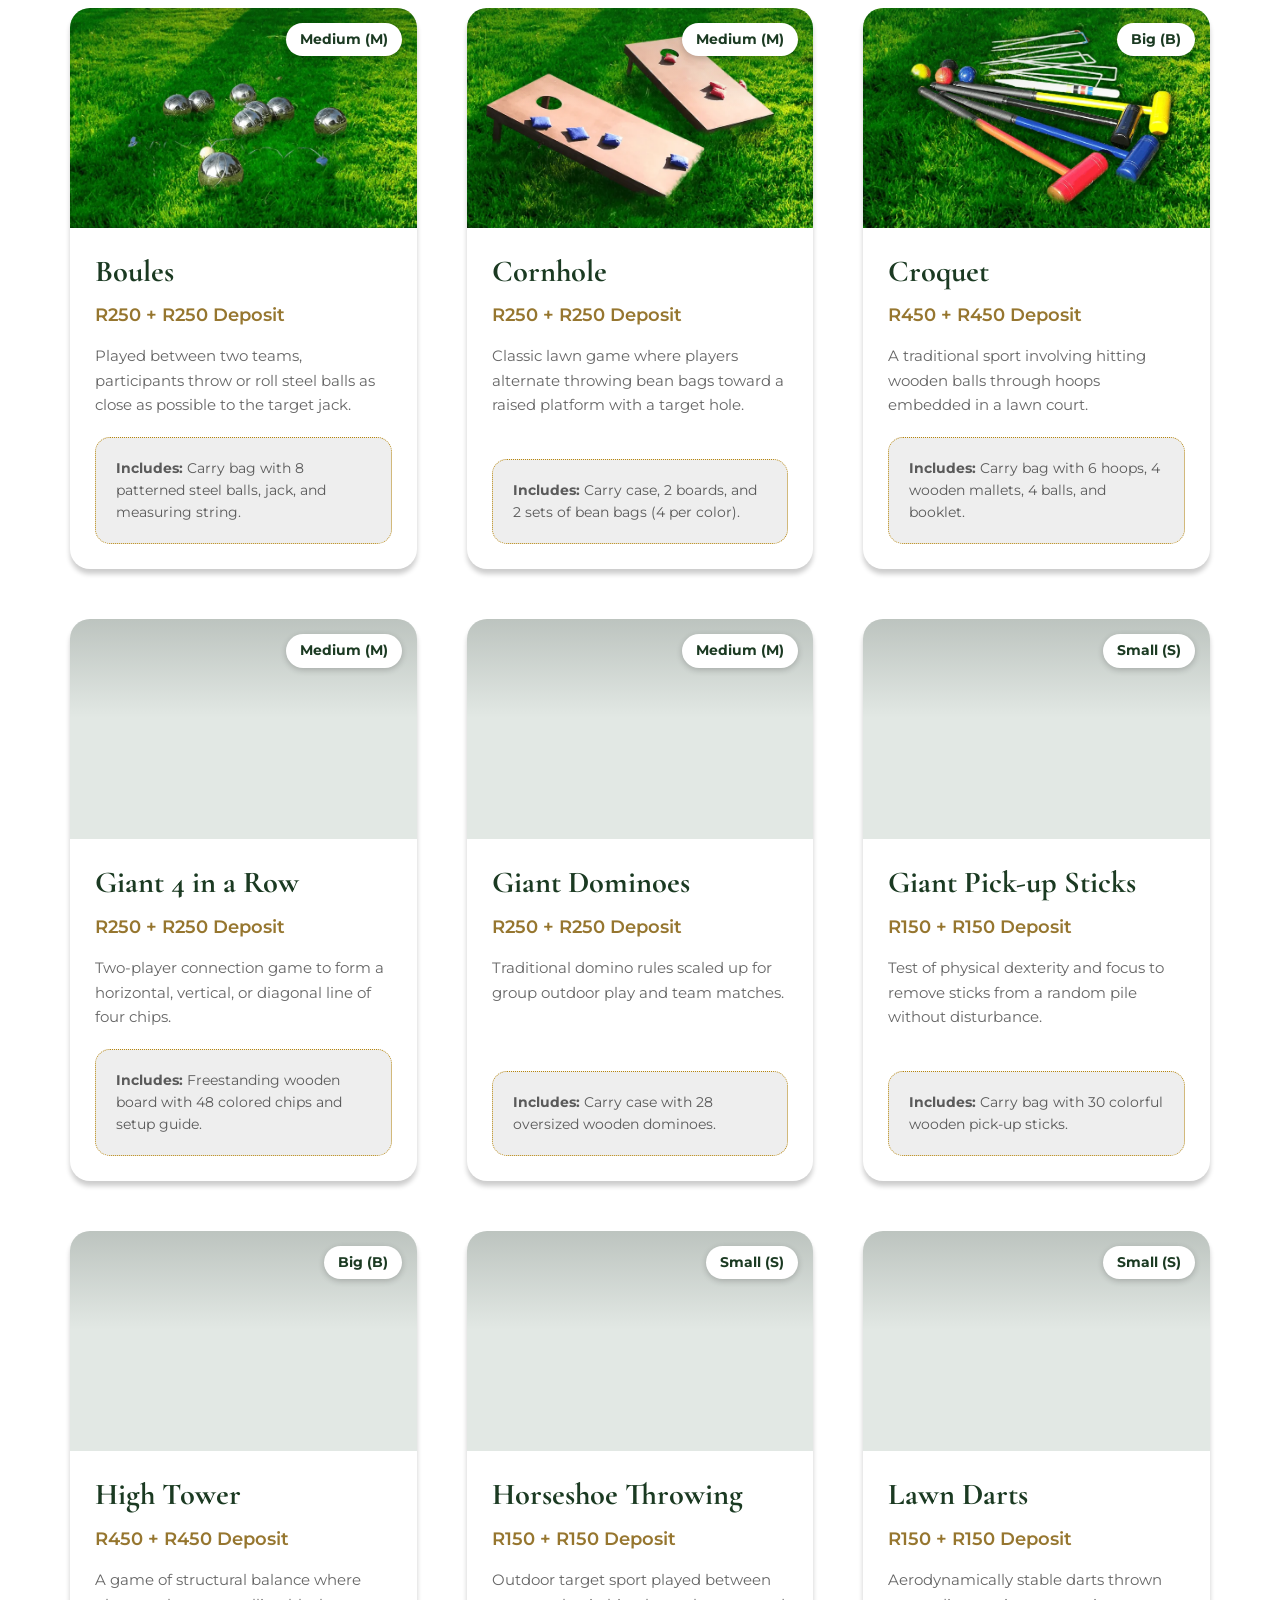
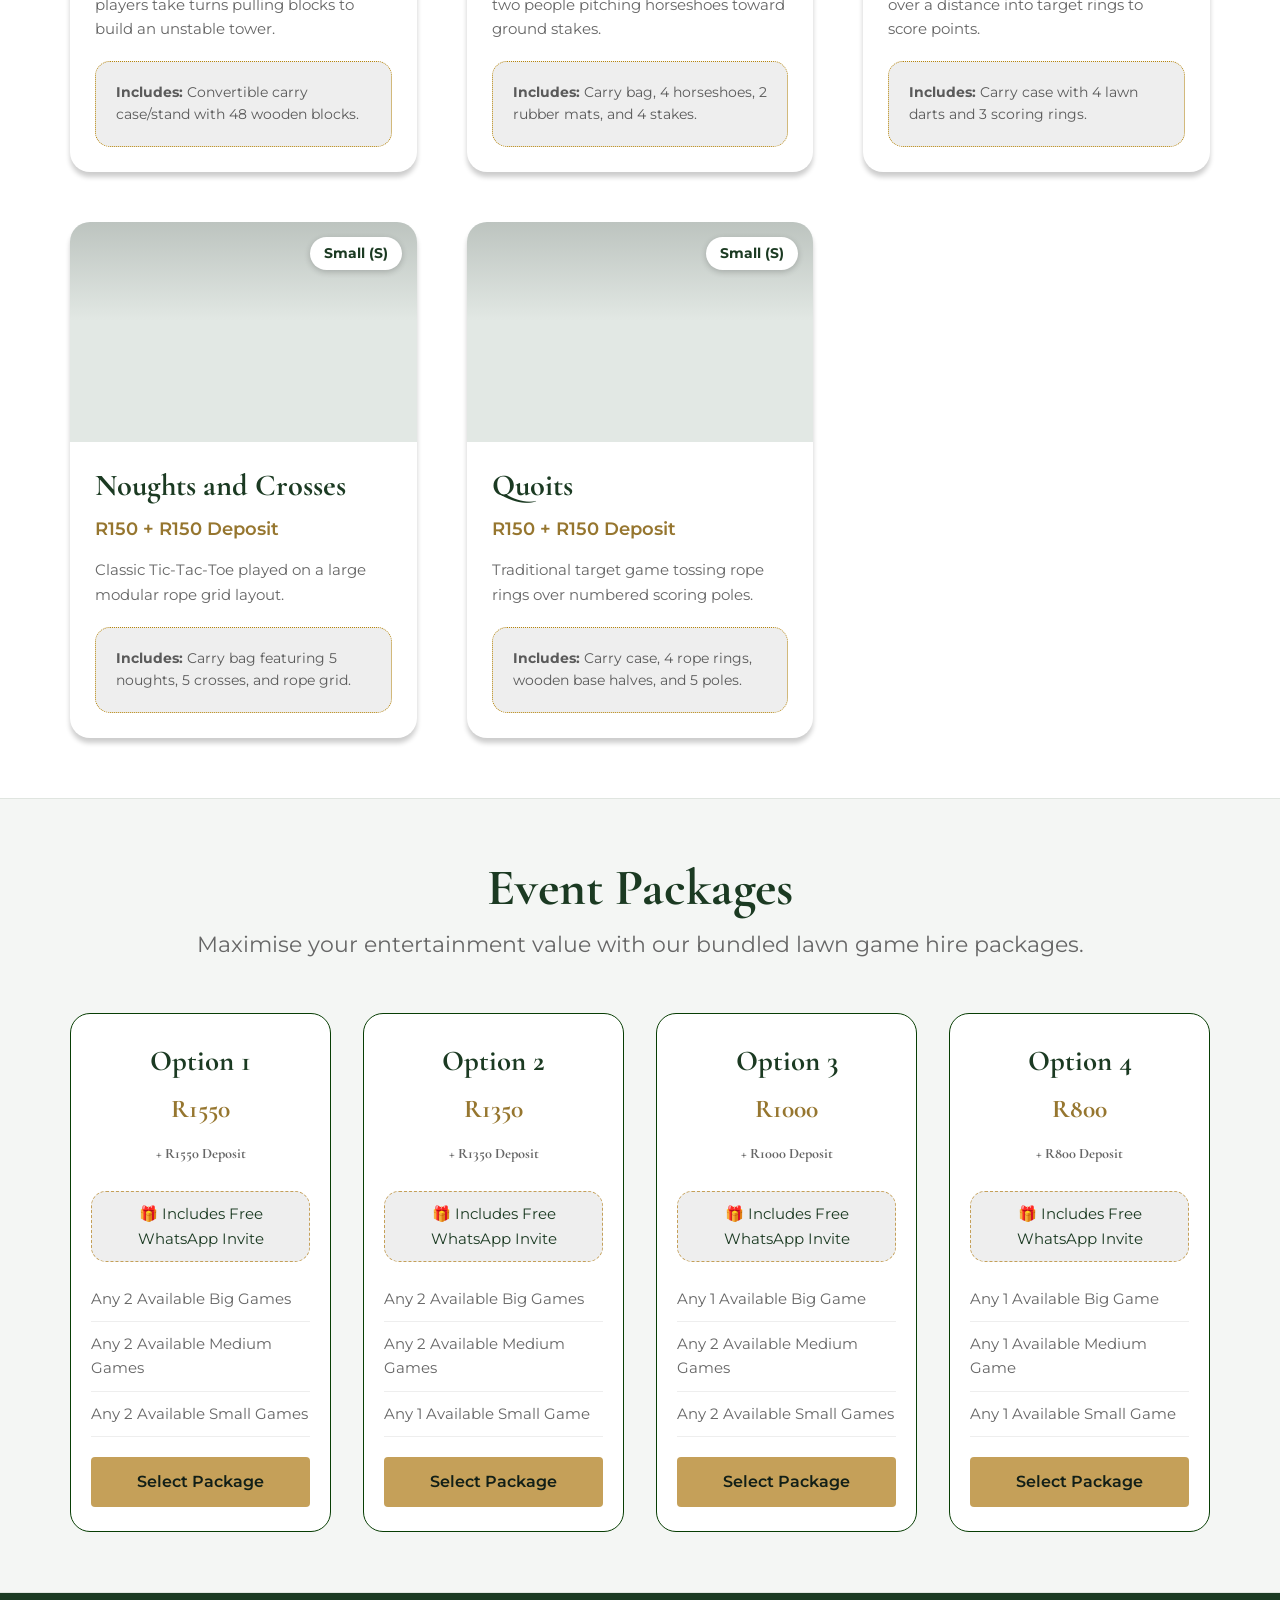
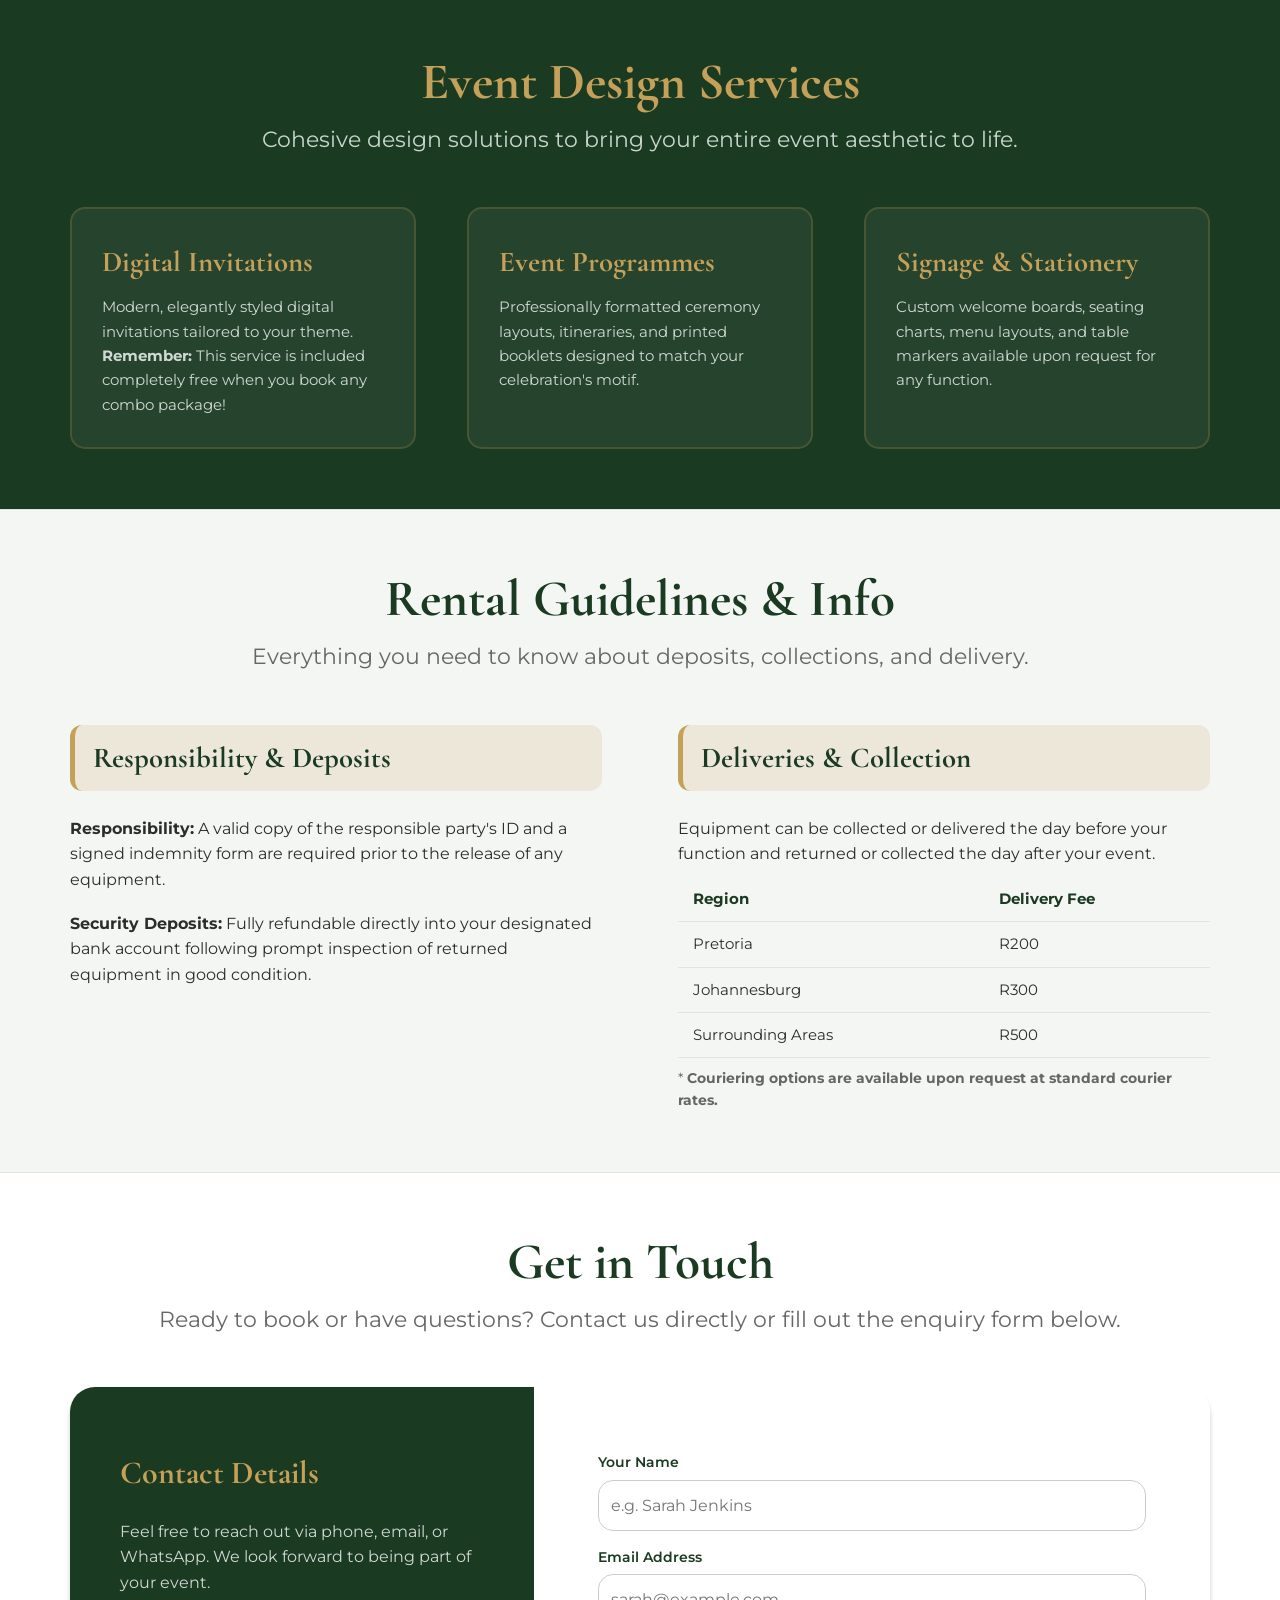
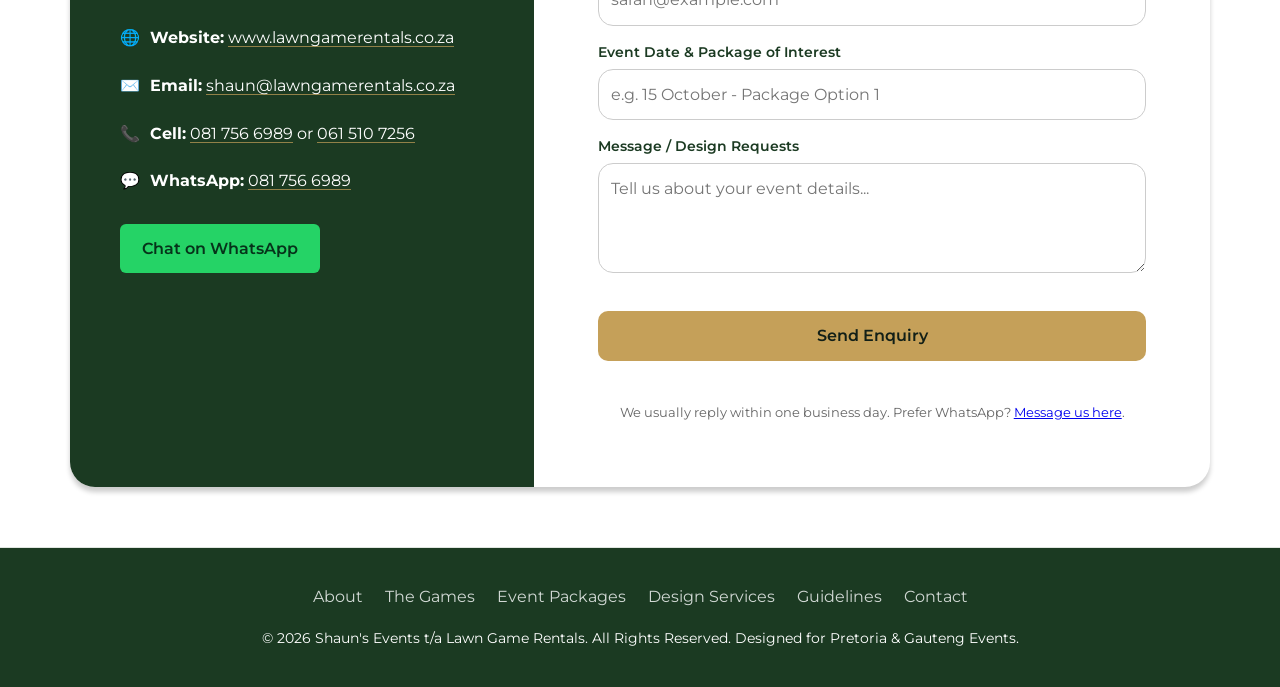
==== commit d93ca4ae: "Correct WhatsApp number to +27 81 756 6989 The original page listed 081 545 5073 for WhatsApp; the c" ====
--- a/index.html
+++ b/index.html
@@ -1247,10 +1247,10 @@
             <li><span aria-hidden="true">🌐</span> <span><strong>Website:</strong> <a href="https://www.lawngamerentals.co.za">www.lawngamerentals.co.za</a></span></li>
             <li><span aria-hidden="true">✉️</span> <span><strong>Email:</strong> <a href="mailto:shaun@lawngamerentals.co.za">shaun@lawngamerentals.co.za</a></span></li>
             <li><span aria-hidden="true">📞</span> <span><strong>Cell:</strong> <a href="tel:+27817566989">081 756 6989</a> or <a href="tel:+27615107256">061 510 7256</a></span></li>
-            <li><span aria-hidden="true">💬</span> <span><strong>WhatsApp:</strong> <a href="https://wa.me/27815455073">081 545 5073</a></span></li>
+            <li><span aria-hidden="true">💬</span> <span><strong>WhatsApp:</strong> <a href="https://wa.me/27817566989">081 756 6989</a></span></li>
           </ul>
 
-          <a class="whatsapp-cta" href="https://wa.me/27815455073?text=Hi%20Lawn%20Game%20Rentals%2C%20I%27d%20like%20to%20enquire%20about%20a%20booking." target="_blank" rel="noopener">Chat on WhatsApp</a>
+          <a class="whatsapp-cta" href="https://wa.me/27817566989?text=Hi%20Lawn%20Game%20Rentals%2C%20I%27d%20like%20to%20enquire%20about%20a%20booking." target="_blank" rel="noopener">Chat on WhatsApp</a>
         </div>
 
         <div class="contact-form-side">
@@ -1278,7 +1278,7 @@
             </div>
             <button type="submit" class="btn form-submit">Send Enquiry</button>
             <p class="form-status" role="status" aria-live="polite"></p>
-            <p class="form-note">We usually reply within one business day. Prefer WhatsApp? <a href="https://wa.me/27815455073">Message us here</a>.</p>
+            <p class="form-note">We usually reply within one business day. Prefer WhatsApp? <a href="https://wa.me/27817566989">Message us here</a>.</p>
           </form>
         </div>
       </div>
@@ -1289,7 +1289,7 @@
 
   <!-- FLOATING WHATSAPP -->
   <a class="wa-float"
-     href="https://wa.me/27815455073?text=Hi%20Lawn%20Game%20Rentals%2C%20I%27d%20like%20to%20enquire%20about%20a%20booking."
+     href="https://wa.me/27817566989?text=Hi%20Lawn%20Game%20Rentals%2C%20I%27d%20like%20to%20enquire%20about%20a%20booking."
      target="_blank" rel="noopener"
      aria-label="Chat with us on WhatsApp"
      data-placement="floating">
@@ -1342,8 +1342,8 @@
       "@type": "ContactPoint",
       "contactType": "customer service",
       "name": "WhatsApp",
-      "telephone": "+27815455073",
-      "url": "https://wa.me/27815455073",
+      "telephone": "+27817566989",
+      "url": "https://wa.me/27817566989",
       "availableLanguage": "en"
     }
   ],
@@ -1741,7 +1741,7 @@
         var reason = err.message || 'Something went wrong sending that';
         if (!/[.!?]$/.test(reason)) reason += '.';
         setStatus(
-          reason + ' Please WhatsApp us on 081 545 5073 or email shaun@lawngamerentals.co.za.',
+          reason + ' Please WhatsApp us on 081 756 6989 or email shaun@lawngamerentals.co.za.',
           'is-error'
         );
       }).then(function () {
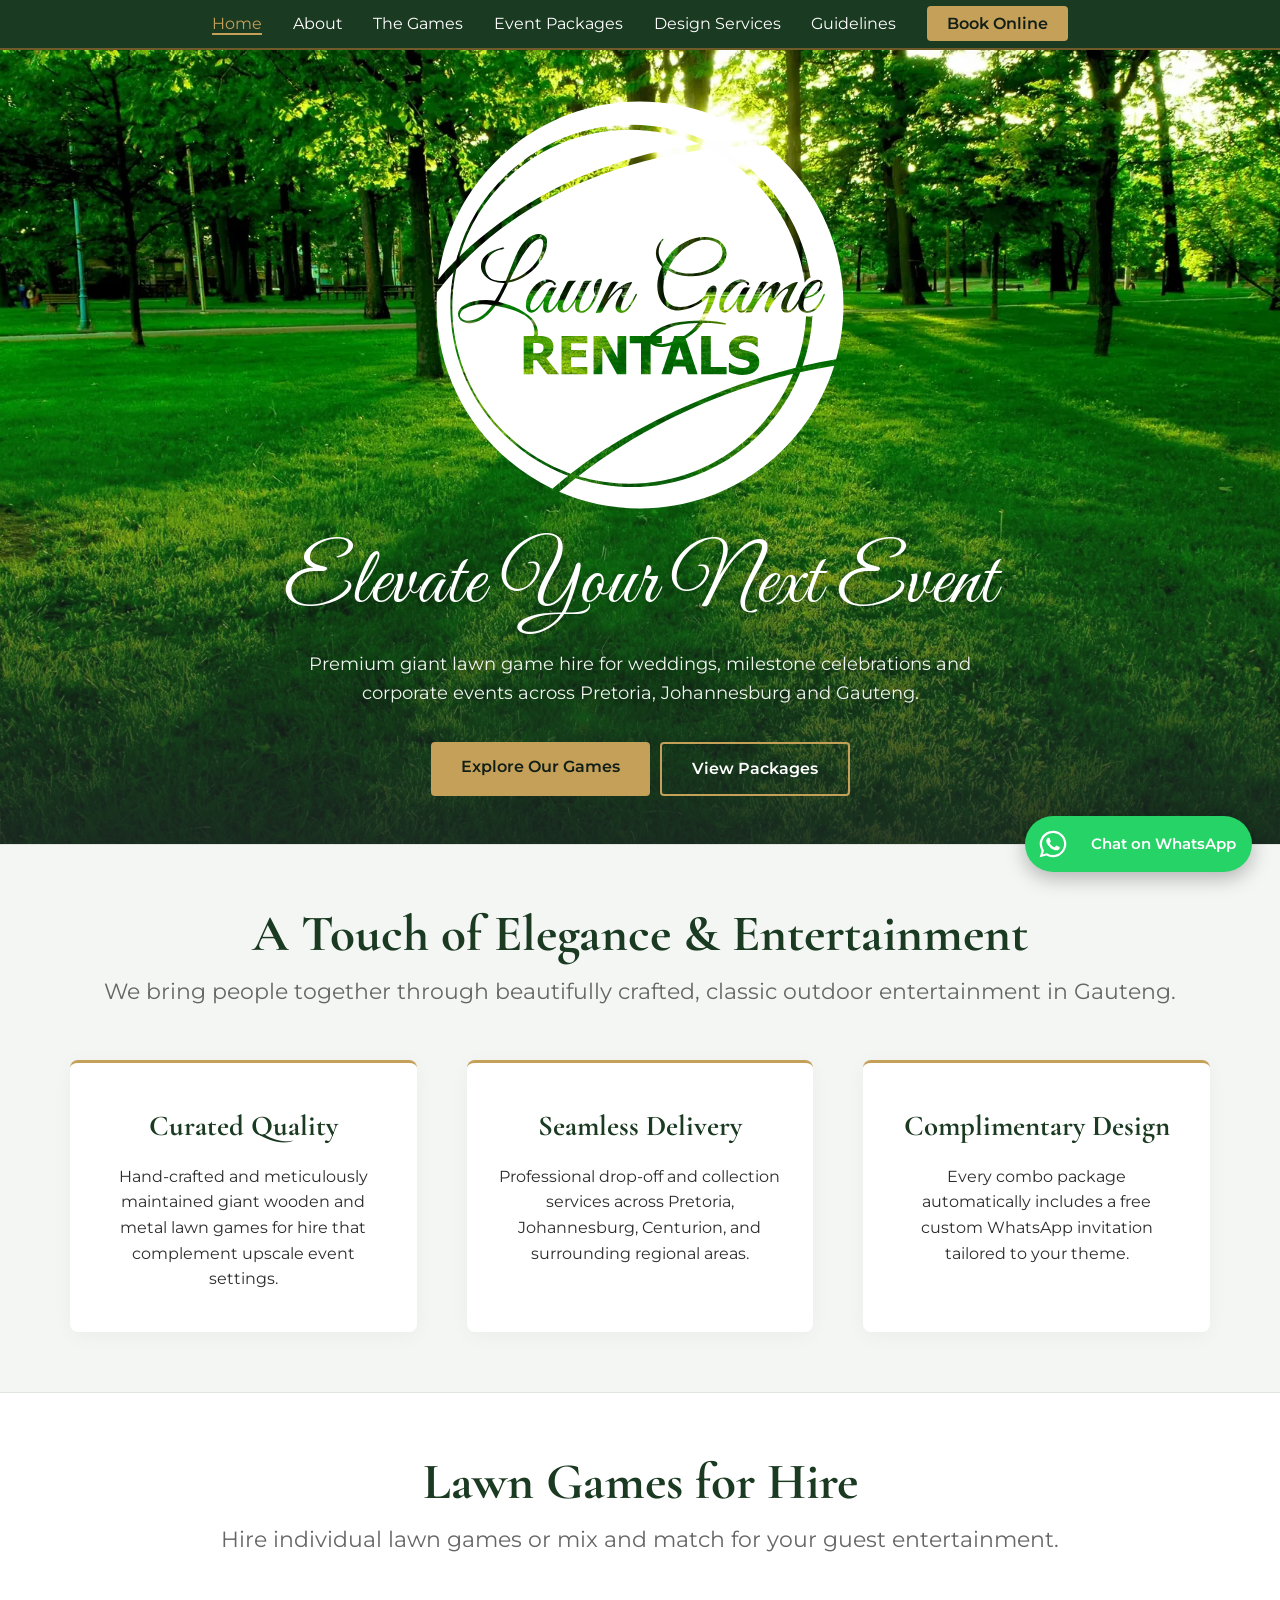
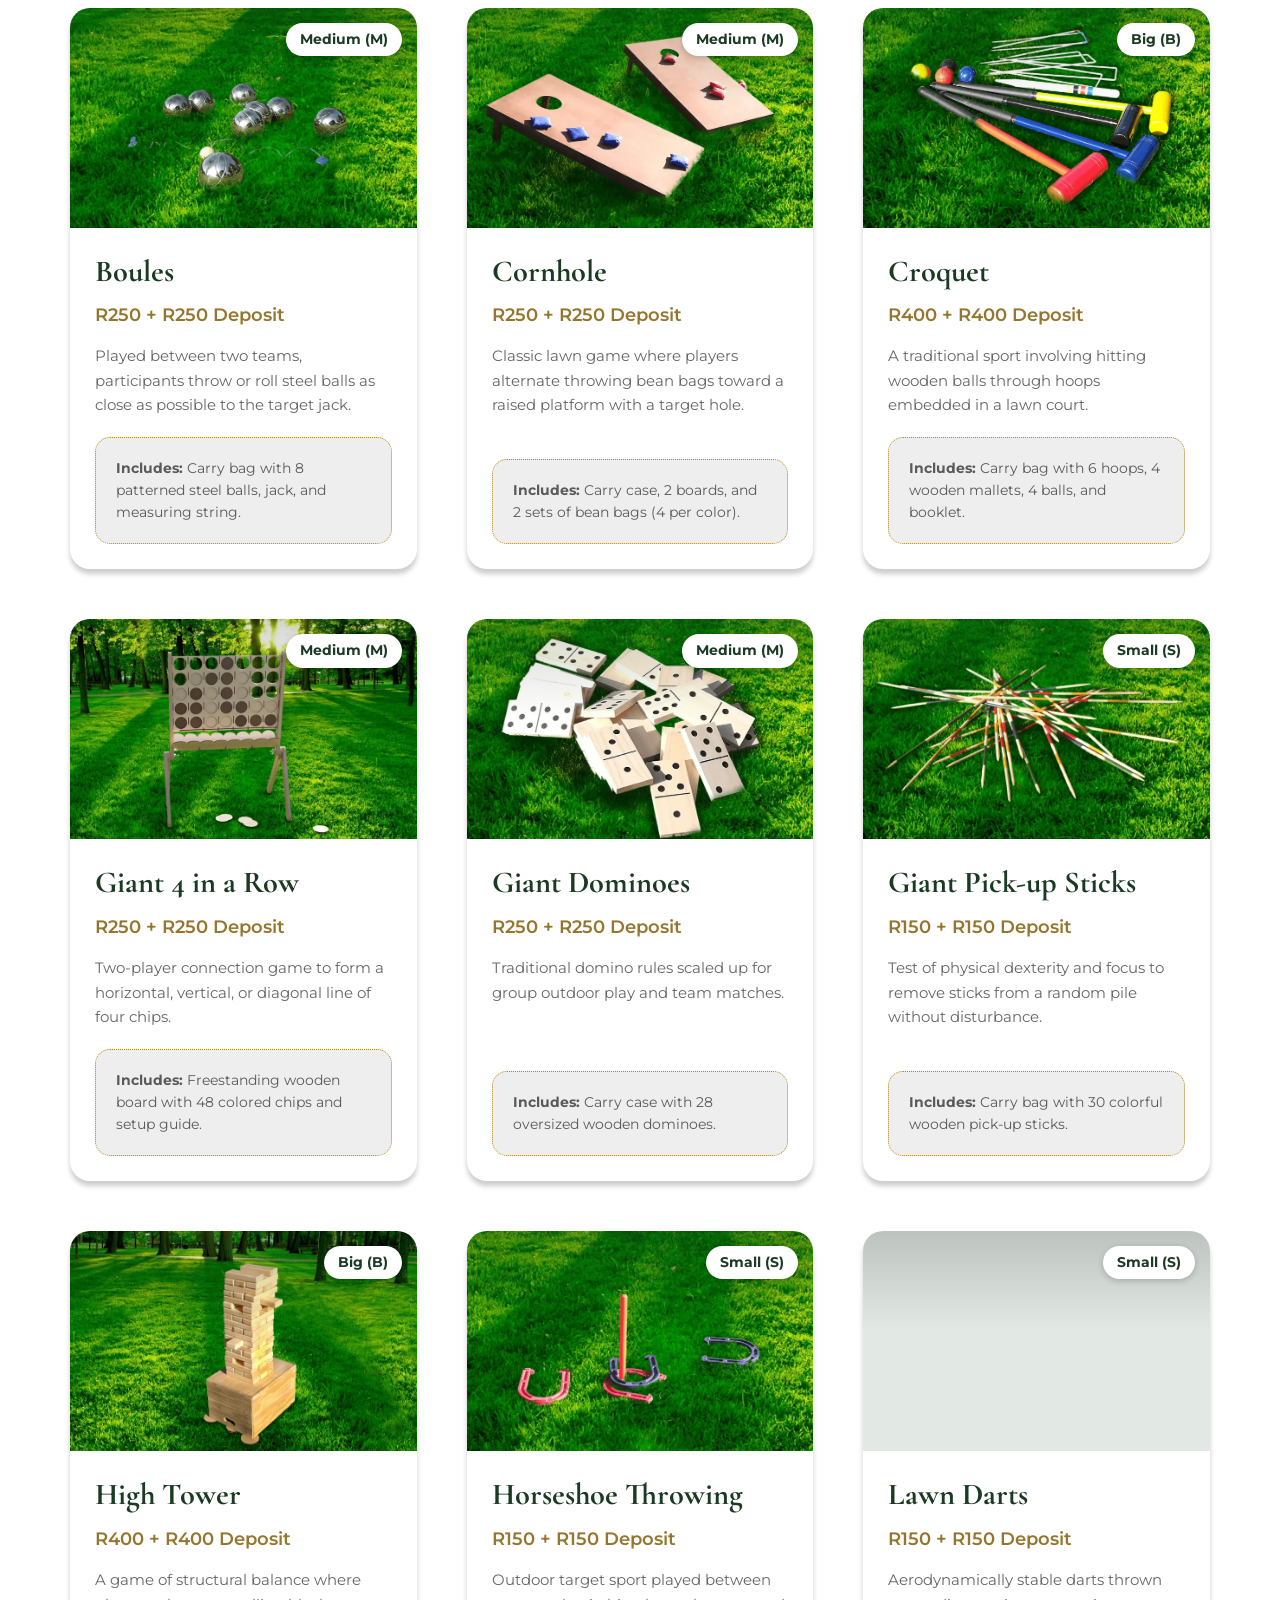
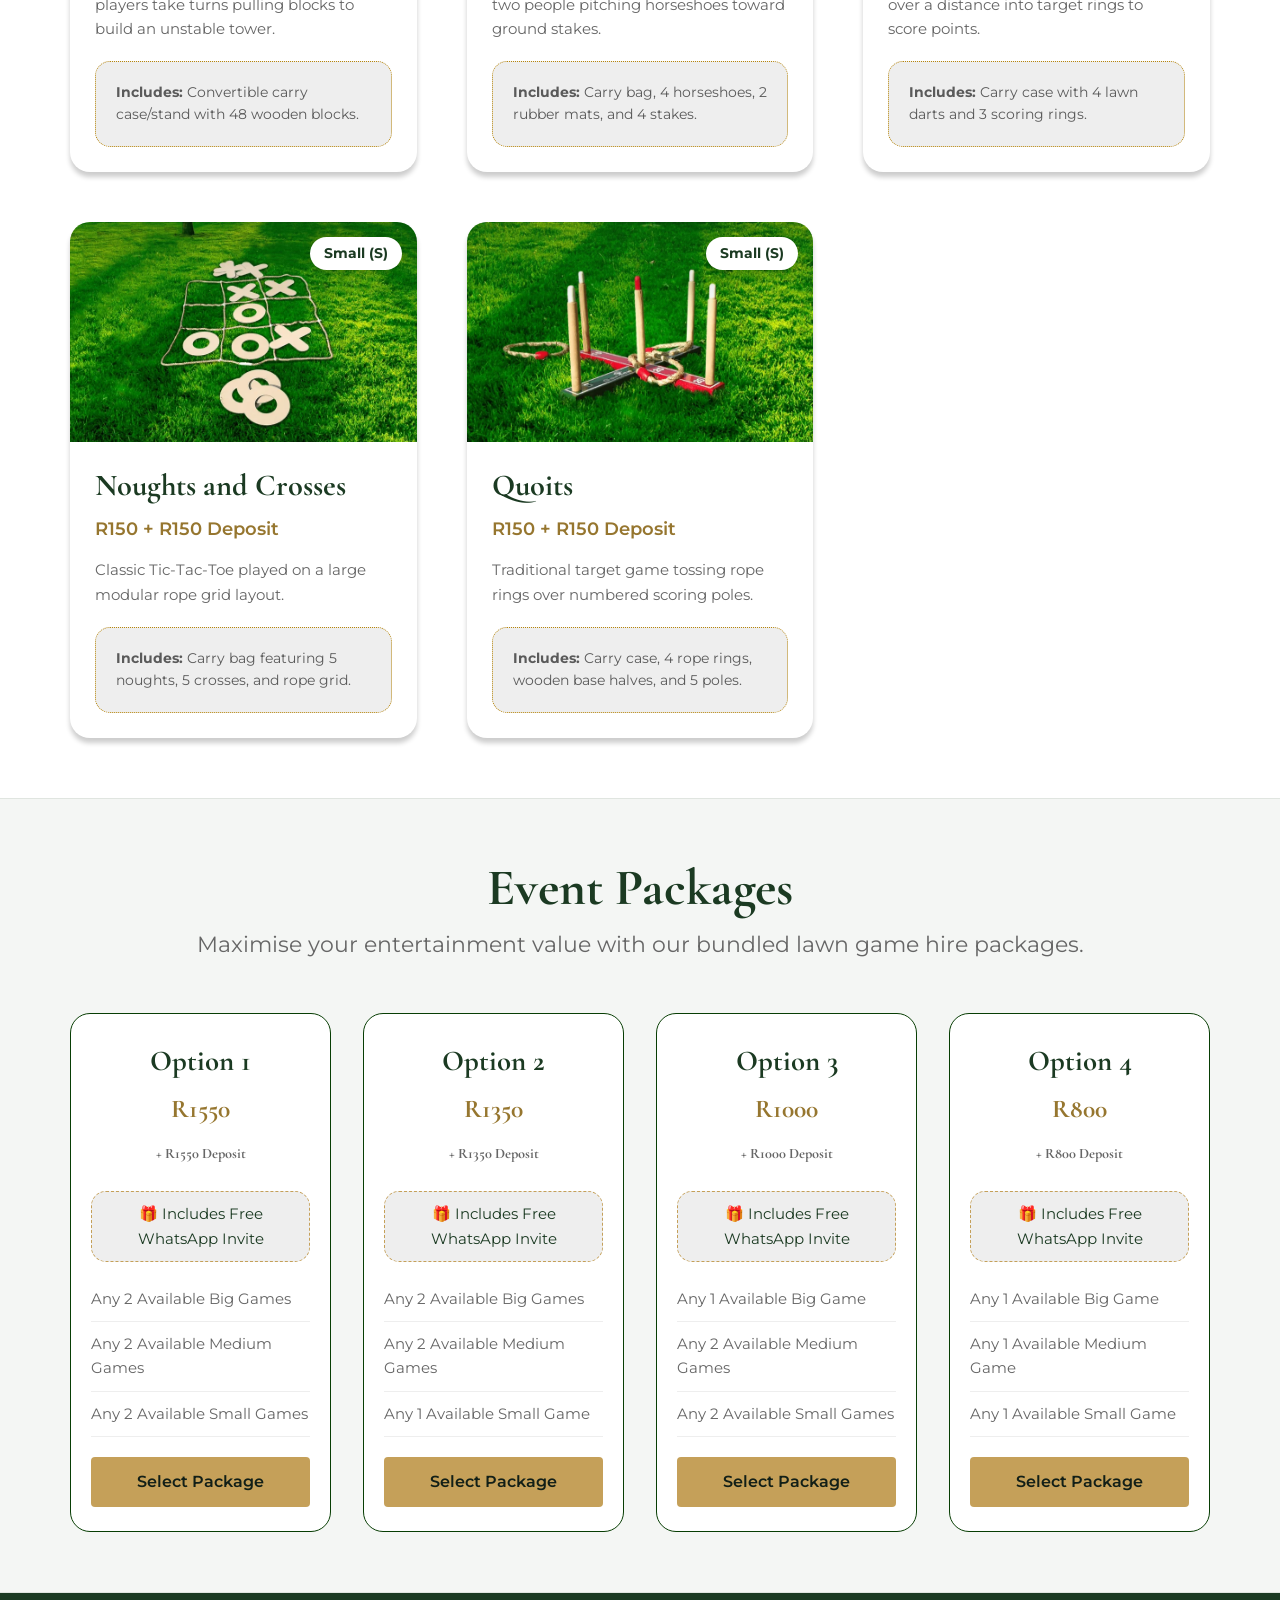
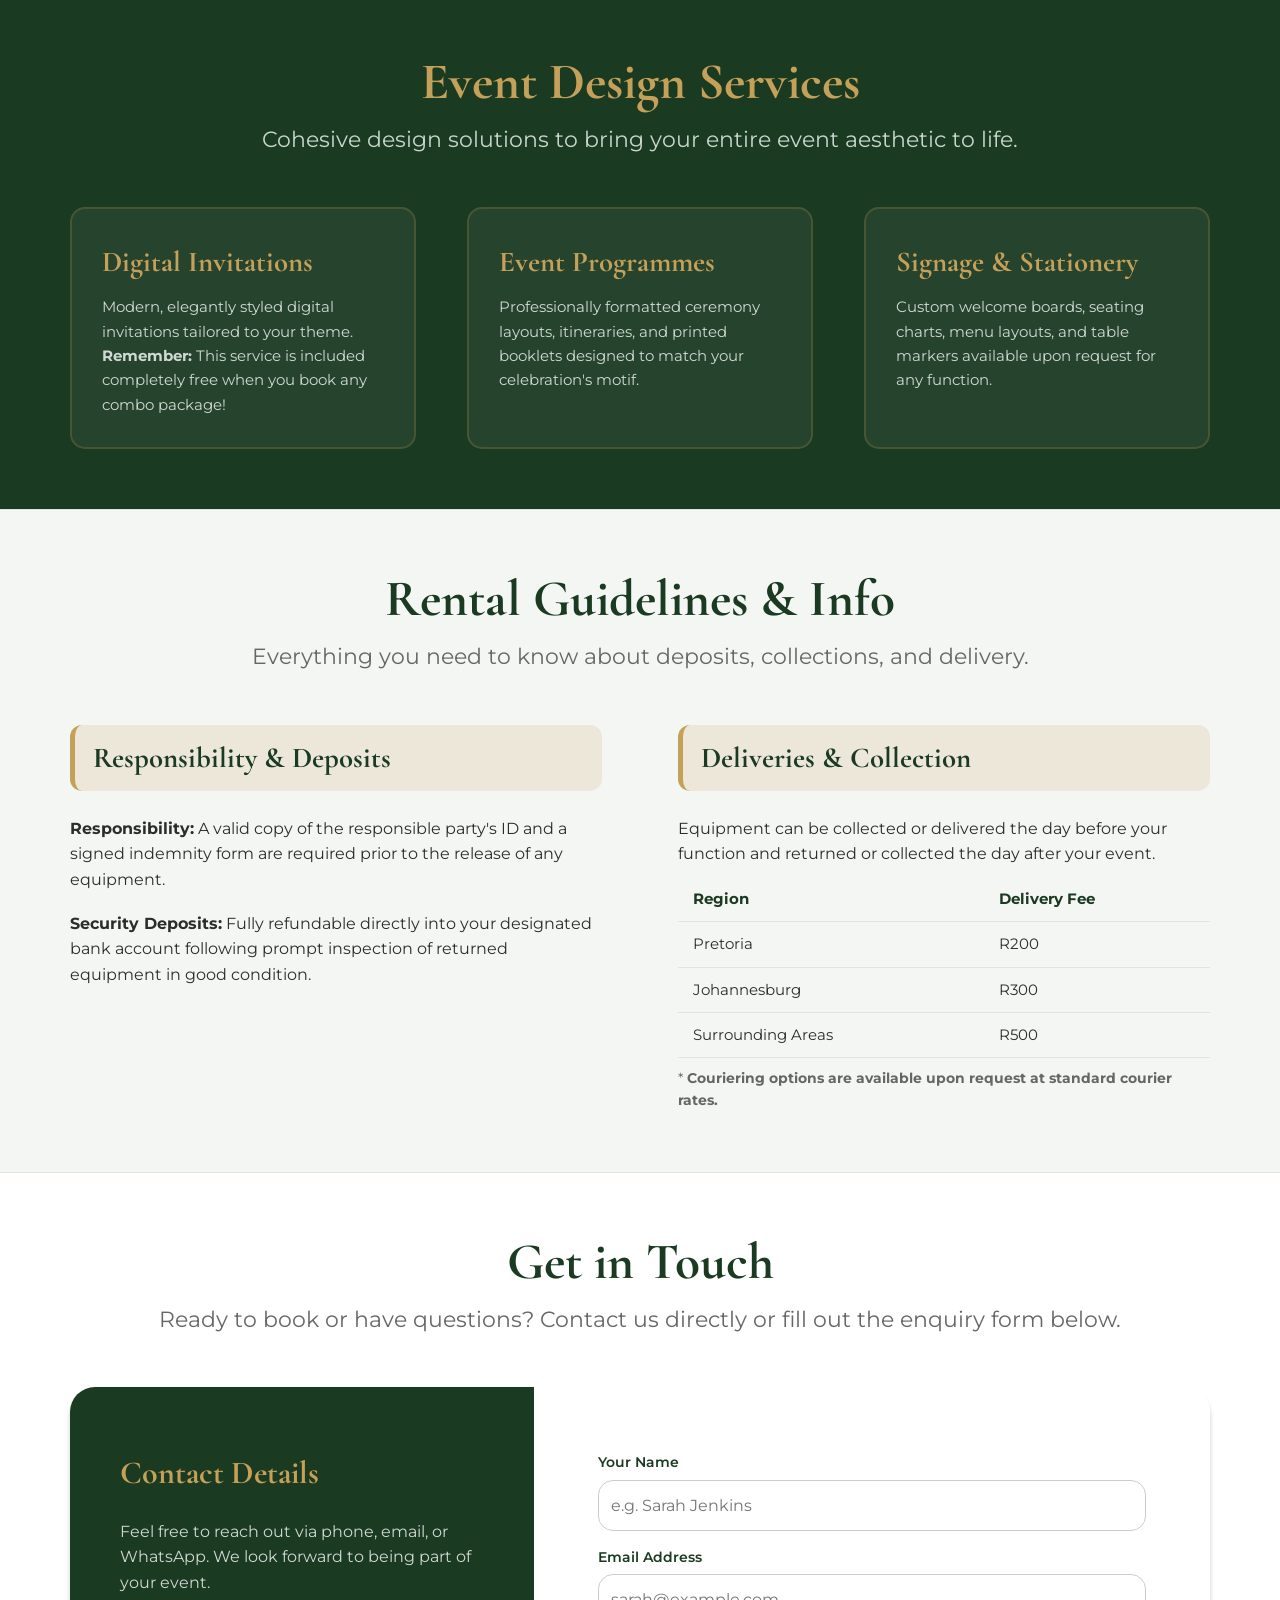
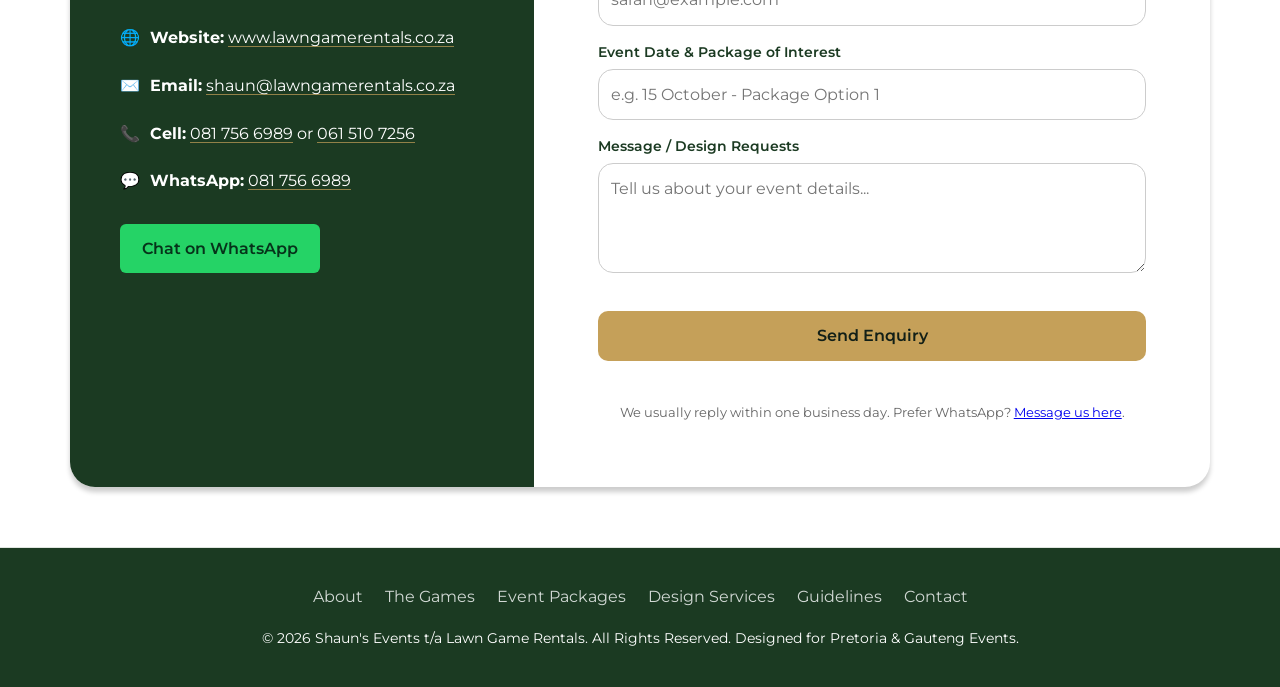
==== commit d57cc8dd: "Update Croquet and High Tower to R400 Co-Authored-By: Claude Opus 5 <noreply@anthropic.com>" ====
--- a/index.html
+++ b/index.html
@@ -951,7 +951,7 @@
           </div>
           <div class="game-content">
             <h3>Croquet</h3>
-            <div class="game-price">R450 + R450 Deposit</div>
+            <div class="game-price">R400 + R400 Deposit</div>
             <p>A traditional sport involving hitting wooden balls through hoops embedded in a lawn court.</p>
             <div class="game-includes"><strong>Includes:</strong> Carry bag with 6 hoops, 4 wooden mallets, 4 balls, and booklet.</div>
           </div>
@@ -1019,7 +1019,7 @@
           </div>
           <div class="game-content">
             <h3>High Tower</h3>
-            <div class="game-price">R450 + R450 Deposit</div>
+            <div class="game-price">R400 + R400 Deposit</div>
             <p>A game of structural balance where players take turns pulling blocks to build an unstable tower.</p>
             <div class="game-includes"><strong>Includes:</strong> Convertible carry case/stand with 48 wooden blocks.</div>
           </div>
@@ -1414,7 +1414,7 @@
               "description": "A traditional sport involving hitting wooden balls through hoops embedded in a lawn court.",
               "image": "https://www.lawngamerentals.co.za/images/croquet_3.webp"
             },
-            "price": "450",
+            "price": "400",
             "priceCurrency": "ZAR",
             "availability": "https://schema.org/InStock",
             "businessFunction": "http://purl.org/goodrelations/v1#LeaseOut"
@@ -1466,7 +1466,7 @@
               "description": "A game of structural balance where players take turns pulling blocks to build an unstable tower.",
               "image": "https://www.lawngamerentals.co.za/images/hightower_7.webp"
             },
-            "price": "450",
+            "price": "400",
             "priceCurrency": "ZAR",
             "availability": "https://schema.org/InStock",
             "businessFunction": "http://purl.org/goodrelations/v1#LeaseOut"
